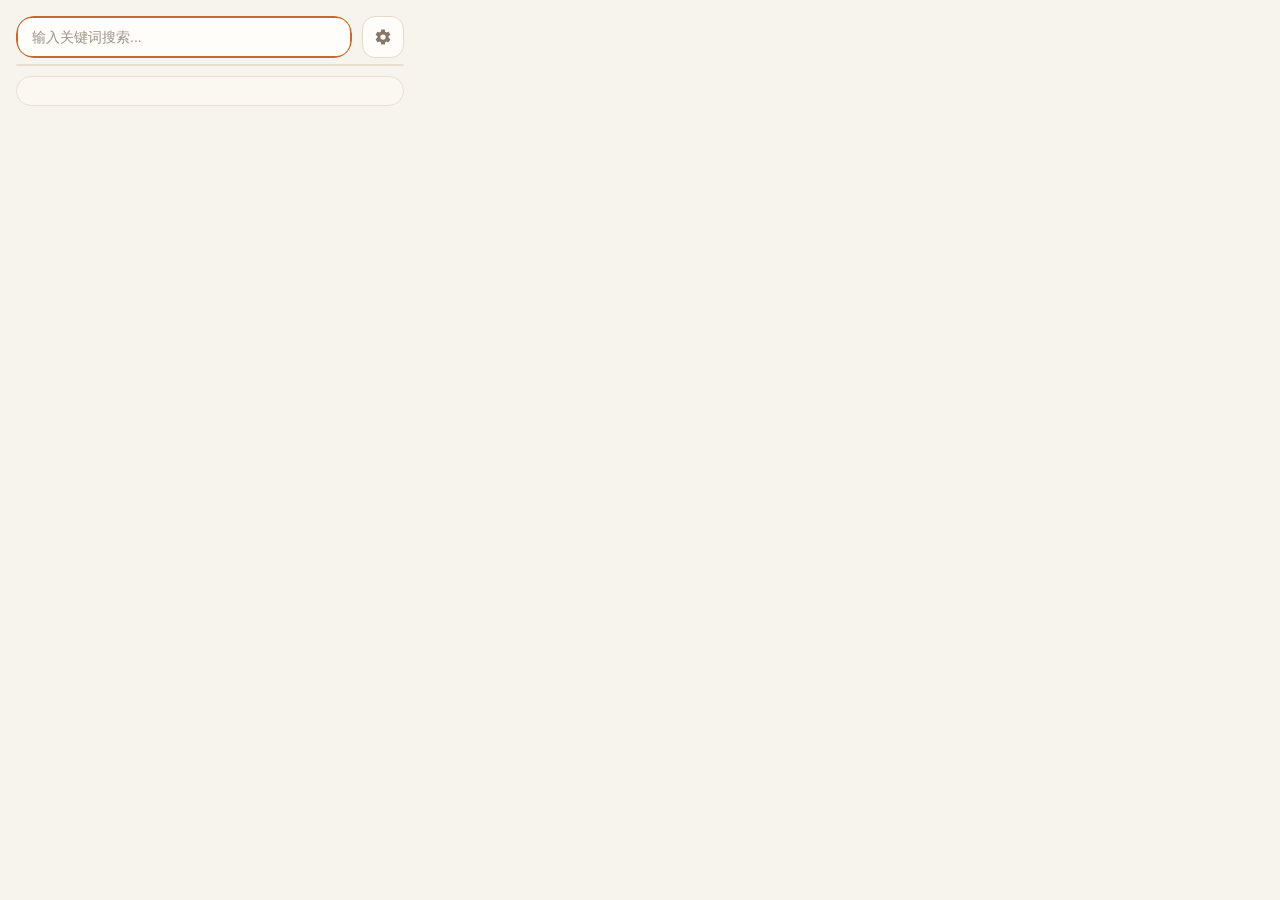
==== quickSearch.html @ b24086fe "新增 AI 分类器模块及发布文档，更新多项功能" ====
<!DOCTYPE html>
<html>
<head>
    <meta charset="UTF-8">
    <title>快速搜索</title>
    <link rel="stylesheet" href="css/theme.css">
    <link rel="stylesheet" href="css/quickSearch.css">
    <style>
        html,
        body,
        .dialog-content,
        .main-content {
            background: #f7f4ee !important;
            background-image: none !important;
            backdrop-filter: none !important;
            -webkit-backdrop-filter: none !important;
            filter: none !important;
            opacity: 1 !important;
        }

        body::before,
        body::after,
        .dialog-content::before,
        .dialog-content::after,
        .search-result-item::after,
        .pinned-sites::after {
            display: none !important;
        }

        .dialog-content {
            padding: 16px !important;
            border: none !important;
            border-radius: 0 !important;
            box-shadow: none !important;
        }

        .main-content {
            gap: 12px !important;
            min-height: 0 !important;
        }

        .search-input-container {
            gap: 10px !important;
            margin-bottom: 6px !important;
        }

        .search-input-wrapper {
            display: flex !important;
            align-items: center !important;
            min-width: 0 !important;
        }

        #search-input {
            width: 100% !important;
            height: 42px !important;
            padding: 0 44px 0 14px !important;
            background: #fffdfa !important;
            color: #2f2923 !important;
            border: 2px solid #c96a2b !important;
            border-radius: 16px !important;
            box-shadow: none !important;
            font-size: 14px !important;
            font-weight: 600 !important;
            line-height: 42px !important;
            letter-spacing: 0 !important;
        }

        #search-input::placeholder {
            color: #9b9285 !important;
            opacity: 1 !important;
        }

        #search-input:focus {
            outline: none !important;
            border-color: #c96a2b !important;
            box-shadow: 0 0 0 1px rgba(201, 106, 43, 0.12) !important;
        }

        .clear-search-btn,
        .settings-btn,
        .edit-toolbar .icon-button,
        .edit-toolbar-actions .icon-button,
        .action-btn,
        .close-menu-btn {
            background: #fffdfa !important;
            color: #867869 !important;
            border: 1px solid #e6dac9 !important;
            box-shadow: none !important;
            backdrop-filter: none !important;
            -webkit-backdrop-filter: none !important;
        }

        .clear-search-btn {
            width: 30px !important;
            height: 30px !important;
            right: 7px !important;
            border-radius: 999px !important;
        }

        .settings-btn {
            width: 42px !important;
            height: 42px !important;
            border-radius: 13px !important;
        }

        .clear-search-btn:hover,
        .settings-btn:hover,
        .edit-toolbar .icon-button:hover,
        .edit-toolbar-actions .icon-button:hover,
        .action-btn:hover {
            background: #f5eee2 !important;
            color: #c96a2b !important;
            border-color: #d8c5ae !important;
            transform: none !important;
        }

        .recent-searches,
        .sites-container,
        .search-results,
        .edit-toolbar,
        .modal-content,
        .status-message,
        .tags-preview {
            background: #fbf8f2 !important;
            border: 1px solid #eadfce !important;
            border-radius: 18px !important;
            box-shadow: none !important;
            backdrop-filter: none !important;
            -webkit-backdrop-filter: none !important;
        }

        .recent-searches,
        .sites-container {
            overflow: hidden !important;
        }

        .search-results {
            overflow-y: auto !important;
            overflow-x: hidden !important;
            min-height: 0 !important;
            max-height: 420px !important;
            background: transparent !important;
            border: none !important;
            border-radius: 0 !important;
            box-shadow: none !important;
            padding: 0 !important;
        }

        .pinned-sites {
            background: transparent !important;
            border: none !important;
            box-shadow: none !important;
        }

        .drop-zone {
            background: #f5eee2 !important;
            color: #c96a2b !important;
            border: 1px dashed #d8c5ae !important;
        }

        .search-result-item {
            background: #fffdfa !important;
            border: 1px solid #eadfce !important;
            border-radius: 18px !important;
            box-shadow: none !important;
            transform: none !important;
            animation: none !important;
        }

        .search-result-item:hover,
        .search-result-item.focused {
            background: #fffdfa !important;
            border-color: #d9cbb8 !important;
            box-shadow: none !important;
            transform: none !important;
        }

        .result-title,
        .title-text {
            color: #3a322b !important;
            font-weight: 600 !important;
        }

        .result-url {
            color: #c57441 !important;
            opacity: 1 !important;
        }

        .result-excerpt,
        .source-badge {
            background: #f8f2e8 !important;
            color: #827666 !important;
            border: 1px solid #eadfce !important;
            box-shadow: none !important;
        }

        .result-tag {
            background: #f4efe7 !important;
            color: #6f68db !important;
            border: 1px solid #ddd6f6 !important;
            box-shadow: none !important;
        }

        .result-tag:hover {
            background: #efe9ff !important;
            border-color: #cfc5f6 !important;
        }

        .search-stats,
        .edit-toolbar-counter,
        .result-use-count,
        .result-metadata,
        .result-saved-time {
            color: #9b9285 !important;
            opacity: 1 !important;
        }

        .relevance-star,
        .more-actions-btn {
            opacity: 1 !important;
        }
    </style>
</head>
<body>
    <div class="dialog-content">
        <div id="status" class="status-message"></div>
        <div class="main-content">
            <div class="search-container">
                <div class="search-input-container">
                    <div class="search-input-wrapper">
                        <input type="text" id="search-input" placeholder="输入关键词搜索..." autofocus>
                        <button id="clear-search-btn" class="clear-search-btn" style="display: none;">
                            <svg viewBox="0 0 24 24" width="16" height="16">
                                <path fill="currentColor" d="M19,6.41L17.59,5L12,10.59L6.41,5L5,6.41L10.59,12L5,17.59L6.41,19L12,13.41L17.59,19L19,17.59L13.41,12L19,6.41Z" />
                            </svg>
                        </button>
                    </div>
                    <button id="settings-btn" class="settings-btn" title="打开设置">
                        <svg viewBox="0 0 24 24" width="18" height="18">
                            <path fill="currentColor" d="M12,15.5A3.5,3.5 0 0,1 8.5,12A3.5,3.5 0 0,1 12,8.5A3.5,3.5 0 0,1 15.5,12A3.5,3.5 0 0,1 12,15.5M19.43,12.97C19.47,12.65 19.5,12.33 19.5,12C19.5,11.67 19.47,11.34 19.43,11L21.54,9.37C21.73,9.22 21.78,8.95 21.66,8.73L19.66,5.27C19.54,5.05 19.27,4.96 19.05,5.05L16.56,6.05C16.04,5.66 15.5,5.32 14.87,5.07L14.5,2.42C14.46,2.18 14.25,2 14,2H10C9.75,2 9.54,2.18 9.5,2.42L9.13,5.07C8.5,5.32 7.96,5.66 7.44,6.05L4.95,5.05C4.73,4.96 4.46,5.05 4.34,5.27L2.34,8.73C2.21,8.95 2.27,9.22 2.46,9.37L4.57,11C4.53,11.34 4.5,11.67 4.5,12C4.5,12.33 4.53,12.65 4.57,12.97L2.46,14.63C2.27,14.78 2.21,15.05 2.34,15.27L4.34,18.73C4.46,18.95 4.73,19.03 4.95,18.95L7.44,17.94C7.96,18.34 8.5,18.68 9.13,18.93L9.5,21.58C9.54,21.82 9.75,22 10,22H14C14.25,22 14.46,21.82 14.5,21.58L14.87,18.93C15.5,18.67 16.04,18.34 16.56,17.94L19.05,18.95C19.27,19.03 19.54,18.95 19.66,18.73L21.66,15.27C21.78,15.05 21.73,14.78 21.54,14.63L19.43,12.97Z" />
                        </svg>
                    </button>
                </div>
                <div id="recent-searches" class="recent-searches">
                    <div class="recent-searches-wrapper">
                        <!-- 搜索历史将在这里动态显示 -->
                    </div>
                </div>
                <div class="sites-container">
                    <div id="pinned-sites" class="pinned-sites">
                        <!-- 常用网站图标将在这里动态显示 -->
                    </div>
                    <div id="drop-zone" class="drop-zone">
                        <svg viewBox="0 0 24 24">
                            <path d="M19,4H15.5L14.5,3H9.5L8.5,4H5V6H19M6,19A2,2 0 0,0 8,21H16A2,2 0 0,0 18,19V7H6V19Z"/>
                        </svg>
                    </div>
                </div>
            </div>
            <div id="search-results" class="search-results">
                <!-- 搜索结果将在这里动态显示 -->
            </div>
            <div class="search-stats">
                <span id="results-count">0 个结果</span>
                <span id="search-time">0ms</span>
            </div>
            
            <!-- 编辑工具栏 -->
            <div class="edit-toolbar">
                <div class="select-all-container">
                    <input type="checkbox" id="select-all-checkbox">
                    <label for="select-all-checkbox">全选</label>
                </div>
                <div class="edit-toolbar-counter">
                    (<span id="selected-count">0</span>)
                </div>
                <div class="edit-toolbar-actions">
                    <button id="batch-open-btn" class="icon-button" title="批量打开">
                        <svg viewBox="0 0 24 24" width="18" height="18">
                            <path fill="currentColor" d="M14,3V5H17.59L7.76,14.83L9.17,16.24L19,6.41V10H21V3M19,19H5V5H12V3H5C3.89,3 3,3.9 3,5V19A2,2 0 0,0 5,21H19A2,2 0 0,0 21,19V12H19V19Z" />
                        </svg>
                    </button>
                    <button id="batch-delete-btn" class="icon-button danger-icon-button" title="批量删除">
                        <svg viewBox="0 0 24 24" width="18" height="18">
                            <path fill="currentColor" d="M19,4H15.5L14.5,3H9.5L8.5,4H5V6H19M6,19A2,2 0 0,0 8,21H16A2,2 0 0,0 18,19V7H6V19Z" />
                        </svg>
                    </button>
                    <button id="exit-edit-mode-btn" class="icon-button exit-edit-mode-btn" title="退出编辑模式">
                        <svg viewBox="0 0 24 24" width="18" height="18">
                            <path fill="currentColor" d="M6,6C6,5.4 6.4,5 7,5H17V7H7V17H17V19H7C6.4,19 6,18.6 6,18V6M17,11V9L21,12L17,15V13H11V11H17Z" />
                        </svg>
                    </button>
                </div>
            </div>
        </div>
    </div>

    <!-- 重命名对话框 -->
    <div id="rename-dialog" class="modal-dialog">
        <div class="modal-content">
            <div class="modal-header">
                <h3>修改书签名称</h3>
            </div>
            <div class="modal-body">
                <div class="modal-form-group">
                    <input type="text" id="new-bookmark-title" placeholder="请输入新的书签名称">
                </div>
            </div>
            <div class="modal-footer">
                <button class="modal-btn modal-btn-secondary" id="rename-cancel-btn">取消</button>
                <button class="modal-btn modal-btn-primary" id="rename-save-btn">保存</button>
            </div>
        </div>
    </div>

    <!-- 编辑标签对话框 -->
    <div id="edit-tags-dialog" class="modal-dialog">
        <div class="modal-content">
            <div class="modal-header">
                <h3>编辑标签</h3>
            </div>
            <div class="modal-body">
                <div class="modal-form-group">
                    <input type="text" id="bookmark-tags" placeholder="输入标签后按回车添加">
                </div>
                <div class="tags-preview">
                    <!-- 标签预览区域 -->
                </div>
            </div>
            <div class="modal-footer">
                <button class="modal-btn modal-btn-secondary" id="tags-cancel-btn">取消</button>
                <button class="modal-btn modal-btn-primary" id="tags-save-btn">保存</button>
            </div>
        </div>
    </div>

    <!-- 确认对话框 -->
    <div id="confirm-dialog" class="modal-dialog">
        <div class="modal-content">
            <div class="modal-header">
                <h3 id="confirm-title">确认操作</h3>
            </div>
            <div class="modal-body">
                <p id="confirm-message" class="confirm-message">您确定要执行此操作吗？</p>
            </div>
            <div class="modal-footer">
                <button class="modal-btn modal-btn-secondary" id="confirm-secondary-btn">取消</button>
                <button class="modal-btn modal-btn-primary" id="confirm-primary-btn">确认</button>
            </div>
        </div>
    </div>
    <script src="lib/pinyin-match.js"></script>
    <script src="consts.js"></script>
    <script src="common.js"></script>
    <script src="env.js"></script>
    <script src="logger.js"></script>
    <script src="models.js"></script>
    <script src="i18n.js"></script>
    <script src="config.js"></script>
    <script src="storageManager.js"></script>
    <script src="settingsManager.js"></script>
    <script src="statsManager.js"></script>
    <script src="util.js"></script>
    <script src="api.js"></script>
    <script src="themeManager.js"></script>
    <script src="search.js"></script>
    <script src="bookmarkEditManager.js"></script>
    <script src="quickSearch.js"></script>
</body>
</html>
---- css/theme.css ----
/* ========================================
   Apple Liquid Glass Design System
   Light / Dark / System themes
   ======================================== */

/* 浅色主题变量 — Light Liquid Glass */
:root {
    /* 基础色彩 - RGB值 */
    --primary-color-rgb: 88, 86, 214;
    --primary-hover-rgb: 70, 68, 196;
    --secondary-color-rgb: 142, 142, 147;
    --danger-color-rgb: 255, 59, 48;
    --danger-hover-rgb: 215, 46, 37;
    --donate-color-rgb: 255, 69, 58;
    --donate-hover-rgb: 215, 55, 45;
    --bg-primary-rgb: 255, 255, 255;

    /* 基础色彩 */
    --primary-color: #5856D6;
    --primary-hover: #4644C4;
    --primary-hover-bg: rgba(88, 86, 214, 0.1);
    --secondary-color: #8E8E93;
    --danger-color: #FF3B30;
    --danger-hover: #D72D25;
    --action-color: #007AFF;
    --action-hover: #0063D1;
    --action-light: rgba(0, 122, 255, 0.08);
    --action-light-hover: rgba(0, 122, 255, 0.14);
    --action-light-active: rgba(0, 122, 255, 0.22);
    --action-disabled: rgba(142, 142, 147, 0.3);
    --info-color: #007AFF;
    --info-hover: #0063D1;
    --donate-color: #FF453A;
    --donate-hover: #D73B32;
    --donate-hover-bg: rgba(255, 69, 58, 0.1);
    --relevance-high: #34C759;
    --relevance-medium: #FF9F0A;
    --relevance-low: #E5E5EA;

    /* 背景色系 */
    --bg-primary: #ffffff;
    --bg-primary-hover: rgba(0, 0, 0, 0.04);
    --bg-secondary: rgba(245, 245, 247, 0.8);
    --bg-secondary-border: rgba(0, 0, 0, 0.06);
    --bg-tertiary: rgba(240, 240, 242, 0.72);
    --bg-tertiary-hover: rgba(230, 230, 232, 0.8);
    --bg-fourth: rgba(235, 235, 237, 0.7);
    --bg-fifth: rgba(238, 238, 240, 0.65);
    --bg-sixth: rgba(200, 200, 204, 0.5);
    --bg-seventh: rgba(250, 250, 252, 0.85);
    --bg-border: rgba(0, 0, 0, 0.08);
    --bg-border-light: rgba(0, 0, 0, 0.04);
    --bg-border-hover: rgba(0, 0, 0, 0.12);

    /* 滚动条 */
    --bg-scrollbar-track: transparent;
    --bg-scrollbar-thumb: rgba(0, 0, 0, 0.15);
    --bg-scrollbar-thumb-hover: rgba(0, 0, 0, 0.3);

    /* 文本色系 */
    --text-primary: rgba(0, 0, 0, 0.85);
    --text-secondary: rgba(0, 0, 0, 0.55);
    --text-tertiary: rgba(0, 0, 0, 0.35);
    --text-fourth: rgba(0, 0, 0, 0.2);
    --text-fifth: #ffffff;
    --text-sixth: rgba(0, 0, 0, 0.45);
    --text-seventh: rgba(0, 0, 0, 0.7);
    --text-link: #007AFF;

    /* 边框和分割线 */
    --border-color: rgba(0, 0, 0, 0.1);
    --border-hover: rgba(0, 0, 0, 0.18);
    --border-dark: rgba(0, 0, 0, 0.3);
    --border-edit: #007AFF;

    /* 标签相关 */
    --tag-bg: rgba(88, 86, 214, 0.1);
    --tag-text: #5856D6;
    --tag-recommended-bg: rgba(0, 122, 255, 0.08);
    --tag-recommended-bg-hover: rgba(0, 122, 255, 0.14);
    --tag-recommended-text: #007AFF;
    --tag-recommended-border: rgba(0, 122, 255, 0.2);

    --text-tag: #ffffff;
    --tag-color: #5856D6;

    /* 状态颜色 */
    --success-bg: rgba(52, 199, 89, 0.1);
    --success-text: #248A3D;
    --success-border: rgba(52, 199, 89, 0.3);
    --error-bg: rgba(255, 59, 48, 0.08);
    --error-text: #FF3B30;
    --error-border: rgba(255, 59, 48, 0.25);
    --warning-bg: rgba(255, 159, 10, 0.1);
    --warning-bg-hover: rgba(255, 159, 10, 0.18);
    --warning-text: #C93400;
    --warning-text-hover: #A52A00;
    --warning-border: rgba(255, 159, 10, 0.3);

    /* 阴影 — 多层柔和深度 */
    --shadow-xs: 0 0 0 0.5px rgba(0, 0, 0, 0.04);
    --shadow-sm: 0 1px 3px rgba(0, 0, 0, 0.06), 0 1px 2px rgba(0, 0, 0, 0.04);
    --shadow-md: 0 4px 12px rgba(0, 0, 0, 0.06), 0 2px 4px rgba(0, 0, 0, 0.04), 0 0 0 0.5px rgba(0, 0, 0, 0.03);
    --shadow-lg: 0 8px 32px rgba(0, 0, 0, 0.08), 0 4px 12px rgba(0, 0, 0, 0.04), 0 0 0 0.5px rgba(0, 0, 0, 0.03);
    --shadow-flow: 0 4px 16px rgba(0, 0, 0, 0.08), 0 2px 6px rgba(0, 0, 0, 0.06), 0 0 0 0.5px rgba(0, 0, 0, 0.04);

    /* ===== Liquid Glass 专用变量 ===== */
    --glass-bg: rgba(255, 255, 255, 0.72);
    --glass-border: rgba(255, 255, 255, 0.5);
    --glass-blur: 20px;
    --glass-shadow: 0 8px 32px rgba(0, 0, 0, 0.06),
                     0 2px 8px rgba(0, 0, 0, 0.04),
                     inset 0 0 0 0.5px rgba(255, 255, 255, 0.5);
    --glass-highlight: linear-gradient(135deg, rgba(255, 255, 255, 0.6) 0%, rgba(255, 255, 255, 0) 50%);
    --glass-specular: linear-gradient(90deg,
        rgba(255, 255, 255, 0) 0%,
        rgba(255, 255, 255, 0.7) 30%,
        rgba(255, 255, 255, 0.9) 50%,
        rgba(255, 255, 255, 0.7) 70%,
        rgba(255, 255, 255, 0) 100%);
    --glass-input-bg: rgba(245, 245, 247, 0.6);
    --glass-button-bg: rgba(255, 255, 255, 0.55);
    --glass-button-hover: rgba(255, 255, 255, 0.75);

    /* 圆角体系 */
    --radius-sm: 8px;
    --radius-md: 12px;
    --radius-lg: 16px;
    --radius-xl: 24px;

    /* 动画过渡 */
    --transition-smooth: all 0.3s cubic-bezier(0.2, 0, 0, 1);
}

/* 深色主题变量 — Dark Liquid Glass */
[data-theme="dark"] {
    /* 基础色彩 - RGB值 */
    --primary-color-rgb: 125, 122, 255;
    --primary-hover-rgb: 150, 148, 255;
    --secondary-color-rgb: 174, 174, 178;
    --danger-color-rgb: 255, 69, 58;
    --danger-hover-rgb: 255, 105, 97;
    --donate-color-rgb: 255, 69, 58;
    --donate-hover-rgb: 255, 105, 97;
    --bg-primary-rgb: 28, 28, 30;

    /* 基础色彩 */
    --primary-color: #7D7AFF;
    --primary-hover: #9694FF;
    --primary-hover-bg: rgba(125, 122, 255, 0.16);
    --secondary-color: #AEAEB2;
    --danger-color: #FF453A;
    --danger-hover: #FF6961;
    --action-color: #0A84FF;
    --action-hover: #409CFF;
    --action-light: rgba(10, 132, 255, 0.14);
    --action-light-hover: rgba(10, 132, 255, 0.22);
    --action-light-active: rgba(10, 132, 255, 0.32);
    --action-disabled: rgba(174, 174, 178, 0.2);
    --info-color: #0A84FF;
    --info-hover: #409CFF;
    --donate-color: #FF453A;
    --donate-hover: #FF6961;
    --donate-hover-bg: rgba(255, 69, 58, 0.16);
    --relevance-high: #30D158;
    --relevance-medium: #FFD60A;
    --relevance-low: rgba(174, 174, 178, 0.3);

    /* 背景色系 */
    --bg-primary: rgba(28, 28, 30, 0.92);
    --bg-primary-hover: rgba(44, 44, 46, 0.85);
    --bg-secondary: rgba(36, 36, 38, 0.82);
    --bg-secondary-border: rgba(255, 255, 255, 0.06);
    --bg-tertiary: rgba(22, 22, 24, 0.78);
    --bg-tertiary-hover: rgba(58, 58, 60, 0.7);
    --bg-fourth: rgba(50, 50, 52, 0.72);
    --bg-fifth: rgba(42, 42, 44, 0.68);
    --bg-sixth: rgba(72, 72, 74, 0.6);
    --bg-seventh: rgba(20, 20, 22, 0.85);
    --bg-border: rgba(255, 255, 255, 0.08);
    --bg-border-light: rgba(255, 255, 255, 0.05);
    --bg-border-hover: rgba(255, 255, 255, 0.14);

    /* 滚动条 */
    --bg-scrollbar-track: transparent;
    --bg-scrollbar-thumb: rgba(255, 255, 255, 0.15);
    --bg-scrollbar-thumb-hover: rgba(255, 255, 255, 0.3);

    /* 文本色系 */
    --text-primary: rgba(255, 255, 255, 0.92);
    --text-secondary: rgba(255, 255, 255, 0.6);
    --text-tertiary: rgba(255, 255, 255, 0.36);
    --text-fourth: rgba(255, 255, 255, 0.2);
    --text-fifth: rgba(28, 28, 30, 0.92);
    --text-sixth: rgba(255, 255, 255, 0.48);
    --text-seventh: rgba(255, 255, 255, 0.76);
    --text-link: #0A84FF;

    /* 边框和分割线 */
    --border-color: rgba(255, 255, 255, 0.08);
    --border-hover: rgba(255, 255, 255, 0.16);
    --border-dark: rgba(255, 255, 255, 0.3);
    --border-edit: #0A84FF;

    /* 标签相关 */
    --tag-bg: rgba(125, 122, 255, 0.16);
    --tag-text: #7D7AFF;
    --tag-recommended-bg: rgba(10, 132, 255, 0.14);
    --tag-recommended-bg-hover: rgba(10, 132, 255, 0.22);
    --tag-recommended-text: #409CFF;
    --tag-recommended-border: rgba(10, 132, 255, 0.28);

    --text-tag: rgba(28, 28, 30, 0.92);
    --tag-color: #7D7AFF;

    /* 状态颜色 */
    --success-bg: rgba(48, 209, 88, 0.14);
    --success-text: #30D158;
    --success-border: rgba(48, 209, 88, 0.3);
    --error-bg: rgba(255, 69, 58, 0.14);
    --error-text: #FF6961;
    --error-border: rgba(255, 69, 58, 0.3);
    --warning-bg: rgba(255, 214, 10, 0.12);
    --warning-bg-hover: rgba(255, 214, 10, 0.2);
    --warning-text: #FFD60A;
    --warning-text-hover: #FFE047;
    --warning-border: rgba(255, 214, 10, 0.28);

    /* 阴影 — 深色多层 */
    --shadow-xs: 0 0 0 0.5px rgba(0, 0, 0, 0.2);
    --shadow-sm: 0 1px 3px rgba(0, 0, 0, 0.25), 0 1px 2px rgba(0, 0, 0, 0.15);
    --shadow-md: 0 4px 12px rgba(0, 0, 0, 0.3), 0 2px 4px rgba(0, 0, 0, 0.15), 0 0 0 0.5px rgba(255, 255, 255, 0.04);
    --shadow-lg: 0 8px 32px rgba(0, 0, 0, 0.4), 0 4px 12px rgba(0, 0, 0, 0.2), 0 0 0 0.5px rgba(255, 255, 255, 0.04);
    --shadow-flow: 0 4px 16px rgba(0, 0, 0, 0.35), 0 2px 6px rgba(0, 0, 0, 0.25), 0 0 0 0.5px rgba(255, 255, 255, 0.04);

    /* ===== Liquid Glass 专用变量 ===== */
    --glass-bg: rgba(28, 28, 30, 0.72);
    --glass-border: rgba(255, 255, 255, 0.08);
    --glass-blur: 20px;
    --glass-shadow: 0 8px 32px rgba(0, 0, 0, 0.35),
                     0 2px 8px rgba(0, 0, 0, 0.2),
                     inset 0 0 0 0.5px rgba(255, 255, 255, 0.06);
    --glass-highlight: linear-gradient(135deg, rgba(255, 255, 255, 0.1) 0%, rgba(255, 255, 255, 0) 50%);
    --glass-specular: linear-gradient(90deg,
        rgba(255, 255, 255, 0) 0%,
        rgba(255, 255, 255, 0.08) 30%,
        rgba(255, 255, 255, 0.12) 50%,
        rgba(255, 255, 255, 0.08) 70%,
        rgba(255, 255, 255, 0) 100%);
    --glass-input-bg: rgba(36, 36, 38, 0.6);
    --glass-button-bg: rgba(255, 255, 255, 0.08);
    --glass-button-hover: rgba(255, 255, 255, 0.14);

    /* 圆角体系 */
    --radius-sm: 8px;
    --radius-md: 12px;
    --radius-lg: 16px;
    --radius-xl: 24px;

    /* 动画过渡 */
    --transition-smooth: all 0.3s cubic-bezier(0.2, 0, 0, 1);
}

/* 系统主题跟随 — Dark Liquid Glass */
@media (prefers-color-scheme: dark) {
    :root[data-theme="system"] {
        /* 基础色彩 - RGB值 */
        --primary-color-rgb: 125, 122, 255;
        --primary-hover-rgb: 150, 148, 255;
        --secondary-color-rgb: 174, 174, 178;
        --danger-color-rgb: 255, 69, 58;
        --danger-hover-rgb: 255, 105, 97;
        --donate-color-rgb: 255, 69, 58;
        --donate-hover-rgb: 255, 105, 97;
        --bg-primary-rgb: 28, 28, 30;

        /* 基础色彩 */
        --primary-color: #7D7AFF;
        --primary-hover: #9694FF;
        --primary-hover-bg: rgba(125, 122, 255, 0.16);
        --secondary-color: #AEAEB2;
        --danger-color: #FF453A;
        --danger-hover: #FF6961;
        --action-color: #0A84FF;
        --action-hover: #409CFF;
        --action-light: rgba(10, 132, 255, 0.14);
        --action-light-hover: rgba(10, 132, 255, 0.22);
        --action-light-active: rgba(10, 132, 255, 0.32);
        --action-disabled: rgba(174, 174, 178, 0.2);
        --info-color: #0A84FF;
        --info-hover: #409CFF;
        --donate-color: #FF453A;
        --donate-hover: #FF6961;
        --donate-hover-bg: rgba(255, 69, 58, 0.16);
        --relevance-high: #30D158;
        --relevance-medium: #FFD60A;
        --relevance-low: rgba(174, 174, 178, 0.3);

        /* 背景色系 */
        --bg-primary: rgba(28, 28, 30, 0.92);
        --bg-primary-hover: rgba(44, 44, 46, 0.85);
        --bg-secondary: rgba(36, 36, 38, 0.82);
        --bg-secondary-border: rgba(255, 255, 255, 0.06);
        --bg-tertiary: rgba(22, 22, 24, 0.78);
        --bg-tertiary-hover: rgba(58, 58, 60, 0.7);
        --bg-fourth: rgba(50, 50, 52, 0.72);
        --bg-fifth: rgba(42, 42, 44, 0.68);
        --bg-sixth: rgba(72, 72, 74, 0.6);
        --bg-seventh: rgba(20, 20, 22, 0.85);
        --bg-border: rgba(255, 255, 255, 0.08);
        --bg-border-light: rgba(255, 255, 255, 0.05);
        --bg-border-hover: rgba(255, 255, 255, 0.14);

        /* 滚动条 */
        --bg-scrollbar-track: transparent;
        --bg-scrollbar-thumb: rgba(255, 255, 255, 0.15);
        --bg-scrollbar-thumb-hover: rgba(255, 255, 255, 0.3);

        /* 文本色系 */
        --text-primary: rgba(255, 255, 255, 0.92);
        --text-secondary: rgba(255, 255, 255, 0.6);
        --text-tertiary: rgba(255, 255, 255, 0.36);
        --text-fourth: rgba(255, 255, 255, 0.2);
        --text-fifth: rgba(28, 28, 30, 0.92);
        --text-sixth: rgba(255, 255, 255, 0.48);
        --text-seventh: rgba(255, 255, 255, 0.76);
        --text-link: #0A84FF;

        /* 边框和分割线 */
        --border-color: rgba(255, 255, 255, 0.08);
        --border-hover: rgba(255, 255, 255, 0.16);
        --border-dark: rgba(255, 255, 255, 0.3);
        --border-edit: #0A84FF;

        /* 标签相关 */
        --tag-bg: rgba(125, 122, 255, 0.16);
        --tag-text: #7D7AFF;
        --tag-recommended-bg: rgba(10, 132, 255, 0.14);
        --tag-recommended-bg-hover: rgba(10, 132, 255, 0.22);
        --tag-recommended-text: #409CFF;
        --tag-recommended-border: rgba(10, 132, 255, 0.28);

        --text-tag: rgba(28, 28, 30, 0.92);
        --tag-color: #7D7AFF;

        /* 状态颜色 */
        --success-bg: rgba(48, 209, 88, 0.14);
        --success-text: #30D158;
        --success-border: rgba(48, 209, 88, 0.3);
        --error-bg: rgba(255, 69, 58, 0.14);
        --error-text: #FF6961;
        --error-border: rgba(255, 69, 58, 0.3);
        --warning-bg: rgba(255, 214, 10, 0.12);
        --warning-bg-hover: rgba(255, 214, 10, 0.2);
        --warning-text: #FFD60A;
        --warning-text-hover: #FFE047;
        --warning-border: rgba(255, 214, 10, 0.28);

        /* 阴影 — 深色多层 */
        --shadow-xs: 0 0 0 0.5px rgba(0, 0, 0, 0.2);
        --shadow-sm: 0 1px 3px rgba(0, 0, 0, 0.25), 0 1px 2px rgba(0, 0, 0, 0.15);
        --shadow-md: 0 4px 12px rgba(0, 0, 0, 0.3), 0 2px 4px rgba(0, 0, 0, 0.15), 0 0 0 0.5px rgba(255, 255, 255, 0.04);
        --shadow-lg: 0 8px 32px rgba(0, 0, 0, 0.4), 0 4px 12px rgba(0, 0, 0, 0.2), 0 0 0 0.5px rgba(255, 255, 255, 0.04);
        --shadow-flow: 0 4px 16px rgba(0, 0, 0, 0.35), 0 2px 6px rgba(0, 0, 0, 0.25), 0 0 0 0.5px rgba(255, 255, 255, 0.04);

        /* ===== Liquid Glass 专用变量 ===== */
        --glass-bg: rgba(28, 28, 30, 0.72);
        --glass-border: rgba(255, 255, 255, 0.08);
        --glass-blur: 20px;
        --glass-shadow: 0 8px 32px rgba(0, 0, 0, 0.35),
                         0 2px 8px rgba(0, 0, 0, 0.2),
                         inset 0 0 0 0.5px rgba(255, 255, 255, 0.06);
        --glass-highlight: linear-gradient(135deg, rgba(255, 255, 255, 0.1) 0%, rgba(255, 255, 255, 0) 50%);
        --glass-specular: linear-gradient(90deg,
            rgba(255, 255, 255, 0) 0%,
            rgba(255, 255, 255, 0.08) 30%,
            rgba(255, 255, 255, 0.12) 50%,
            rgba(255, 255, 255, 0.08) 70%,
            rgba(255, 255, 255, 0) 100%);
        --glass-input-bg: rgba(36, 36, 38, 0.6);
        --glass-button-bg: rgba(255, 255, 255, 0.08);
        --glass-button-hover: rgba(255, 255, 255, 0.14);

        /* 圆角体系 */
        --radius-sm: 8px;
        --radius-md: 12px;
        --radius-lg: 16px;
        --radius-xl: 24px;

        /* 动画过渡 */
        --transition-smooth: all 0.3s cubic-bezier(0.2, 0, 0, 1);
    }
}

/* ========================================
   Liquid Glass Visual Tokens
   ======================================== */

:root {
    --liquid-canvas:
        radial-gradient(circle at 18% 16%, rgba(120, 119, 255, 0.26), transparent 28%),
        radial-gradient(circle at 82% 14%, rgba(58, 173, 255, 0.18), transparent 26%),
        radial-gradient(circle at 76% 84%, rgba(255, 255, 255, 0.65), transparent 34%),
        linear-gradient(180deg, rgba(246, 248, 255, 0.96) 0%, rgba(237, 241, 251, 0.94) 44%, rgba(232, 239, 247, 0.98) 100%);
    --liquid-orb-a: rgba(126, 149, 255, 0.18);
    --liquid-orb-b: rgba(71, 199, 255, 0.14);
    --liquid-orb-c: rgba(255, 255, 255, 0.46);
    --glass-panel-bg: linear-gradient(180deg, rgba(255, 255, 255, 0.82) 0%, rgba(250, 252, 255, 0.74) 100%);
    --glass-panel-bg-strong: linear-gradient(180deg, rgba(255, 255, 255, 0.9) 0%, rgba(247, 250, 255, 0.82) 100%);
    --glass-elevated-bg: linear-gradient(180deg, rgba(255, 255, 255, 0.76) 0%, rgba(244, 247, 253, 0.68) 100%);
    --glass-edge: rgba(255, 255, 255, 0.68);
    --glass-edge-strong: rgba(255, 255, 255, 0.9);
    --glass-shadow-xl:
        0 28px 80px rgba(52, 72, 118, 0.16),
        0 10px 30px rgba(70, 86, 130, 0.1),
        inset 0 1px 0 rgba(255, 255, 255, 0.82);
    --glass-shadow-lg:
        0 18px 48px rgba(49, 66, 111, 0.12),
        0 6px 20px rgba(67, 83, 126, 0.08),
        inset 0 1px 0 rgba(255, 255, 255, 0.74);
    --glass-shadow-md:
        0 12px 28px rgba(67, 85, 128, 0.08),
        0 4px 12px rgba(57, 73, 112, 0.06),
        inset 0 1px 0 rgba(255, 255, 255, 0.72);
    --glass-shadow-soft:
        0 8px 20px rgba(60, 78, 116, 0.08),
        inset 0 1px 0 rgba(255, 255, 255, 0.6);
    --glass-stroke: rgba(214, 223, 245, 0.8);
    --glass-stroke-strong: rgba(192, 206, 240, 0.96);
    --glass-sheen: linear-gradient(135deg, rgba(255, 255, 255, 0.88) 0%, rgba(255, 255, 255, 0.35) 24%, rgba(255, 255, 255, 0.05) 48%, rgba(255, 255, 255, 0) 100%);
    --glass-sheen-soft: linear-gradient(180deg, rgba(255, 255, 255, 0.55) 0%, rgba(255, 255, 255, 0) 100%);
    --glass-depth-outline: rgba(255, 255, 255, 0.42);
    --glass-floating-border: rgba(255, 255, 255, 0.55);
    --glass-button-bg: linear-gradient(180deg, rgba(255, 255, 255, 0.76) 0%, rgba(246, 248, 255, 0.58) 100%);
    --glass-button-hover: linear-gradient(180deg, rgba(255, 255, 255, 0.92) 0%, rgba(247, 249, 255, 0.74) 100%);
    --glass-input-bg: linear-gradient(180deg, rgba(255, 255, 255, 0.9) 0%, rgba(244, 247, 253, 0.72) 100%);
    --glass-frost-blur: blur(28px) saturate(180%);
}

[data-theme="dark"] {
    --liquid-canvas:
        radial-gradient(circle at 20% 14%, rgba(104, 106, 255, 0.24), transparent 28%),
        radial-gradient(circle at 82% 18%, rgba(0, 151, 255, 0.16), transparent 28%),
        radial-gradient(circle at 72% 84%, rgba(255, 255, 255, 0.08), transparent 28%),
        linear-gradient(180deg, rgba(14, 18, 30, 0.98) 0%, rgba(17, 22, 36, 0.98) 42%, rgba(11, 16, 27, 1) 100%);
    --liquid-orb-a: rgba(109, 116, 255, 0.18);
    --liquid-orb-b: rgba(64, 177, 255, 0.14);
    --liquid-orb-c: rgba(255, 255, 255, 0.08);
    --glass-panel-bg: linear-gradient(180deg, rgba(24, 30, 46, 0.84) 0%, rgba(16, 22, 34, 0.76) 100%);
    --glass-panel-bg-strong: linear-gradient(180deg, rgba(28, 35, 52, 0.92) 0%, rgba(18, 24, 38, 0.84) 100%);
    --glass-elevated-bg: linear-gradient(180deg, rgba(31, 38, 56, 0.78) 0%, rgba(17, 22, 35, 0.72) 100%);
    --glass-edge: rgba(255, 255, 255, 0.12);
    --glass-edge-strong: rgba(255, 255, 255, 0.22);
    --glass-shadow-xl:
        0 30px 90px rgba(0, 0, 0, 0.42),
        0 12px 32px rgba(0, 0, 0, 0.22),
        inset 0 1px 0 rgba(255, 255, 255, 0.08);
    --glass-shadow-lg:
        0 18px 52px rgba(0, 0, 0, 0.34),
        0 8px 18px rgba(0, 0, 0, 0.18),
        inset 0 1px 0 rgba(255, 255, 255, 0.08);
    --glass-shadow-md:
        0 12px 30px rgba(0, 0, 0, 0.28),
        0 4px 12px rgba(0, 0, 0, 0.14),
        inset 0 1px 0 rgba(255, 255, 255, 0.07);
    --glass-shadow-soft:
        0 8px 22px rgba(0, 0, 0, 0.24),
        inset 0 1px 0 rgba(255, 255, 255, 0.06);
    --glass-stroke: rgba(118, 132, 173, 0.34);
    --glass-stroke-strong: rgba(148, 164, 209, 0.46);
    --glass-sheen: linear-gradient(135deg, rgba(255, 255, 255, 0.18) 0%, rgba(255, 255, 255, 0.08) 24%, rgba(255, 255, 255, 0.02) 48%, rgba(255, 255, 255, 0) 100%);
    --glass-sheen-soft: linear-gradient(180deg, rgba(255, 255, 255, 0.08) 0%, rgba(255, 255, 255, 0) 100%);
    --glass-depth-outline: rgba(255, 255, 255, 0.08);
    --glass-floating-border: rgba(255, 255, 255, 0.12);
    --glass-button-bg: linear-gradient(180deg, rgba(40, 48, 69, 0.76) 0%, rgba(22, 28, 43, 0.68) 100%);
    --glass-button-hover: linear-gradient(180deg, rgba(53, 62, 88, 0.86) 0%, rgba(28, 35, 52, 0.78) 100%);
    --glass-input-bg: linear-gradient(180deg, rgba(36, 44, 64, 0.84) 0%, rgba(22, 29, 45, 0.76) 100%);
}

@media (prefers-color-scheme: dark) {
    :root[data-theme="system"] {
        --liquid-canvas:
            radial-gradient(circle at 20% 14%, rgba(104, 106, 255, 0.24), transparent 28%),
            radial-gradient(circle at 82% 18%, rgba(0, 151, 255, 0.16), transparent 28%),
            radial-gradient(circle at 72% 84%, rgba(255, 255, 255, 0.08), transparent 28%),
            linear-gradient(180deg, rgba(14, 18, 30, 0.98) 0%, rgba(17, 22, 36, 0.98) 42%, rgba(11, 16, 27, 1) 100%);
        --liquid-orb-a: rgba(109, 116, 255, 0.18);
        --liquid-orb-b: rgba(64, 177, 255, 0.14);
        --liquid-orb-c: rgba(255, 255, 255, 0.08);
        --glass-panel-bg: linear-gradient(180deg, rgba(24, 30, 46, 0.84) 0%, rgba(16, 22, 34, 0.76) 100%);
        --glass-panel-bg-strong: linear-gradient(180deg, rgba(28, 35, 52, 0.92) 0%, rgba(18, 24, 38, 0.84) 100%);
        --glass-elevated-bg: linear-gradient(180deg, rgba(31, 38, 56, 0.78) 0%, rgba(17, 22, 35, 0.72) 100%);
        --glass-edge: rgba(255, 255, 255, 0.12);
        --glass-edge-strong: rgba(255, 255, 255, 0.22);
        --glass-shadow-xl:
            0 30px 90px rgba(0, 0, 0, 0.42),
            0 12px 32px rgba(0, 0, 0, 0.22),
            inset 0 1px 0 rgba(255, 255, 255, 0.08);
        --glass-shadow-lg:
            0 18px 52px rgba(0, 0, 0, 0.34),
            0 8px 18px rgba(0, 0, 0, 0.18),
            inset 0 1px 0 rgba(255, 255, 255, 0.08);
        --glass-shadow-md:
            0 12px 30px rgba(0, 0, 0, 0.28),
            0 4px 12px rgba(0, 0, 0, 0.14),
            inset 0 1px 0 rgba(255, 255, 255, 0.07);
        --glass-shadow-soft:
            0 8px 22px rgba(0, 0, 0, 0.24),
            inset 0 1px 0 rgba(255, 255, 255, 0.06);
        --glass-stroke: rgba(118, 132, 173, 0.34);
        --glass-stroke-strong: rgba(148, 164, 209, 0.46);
        --glass-sheen: linear-gradient(135deg, rgba(255, 255, 255, 0.18) 0%, rgba(255, 255, 255, 0.08) 24%, rgba(255, 255, 255, 0.02) 48%, rgba(255, 255, 255, 0) 100%);
        --glass-sheen-soft: linear-gradient(180deg, rgba(255, 255, 255, 0.08) 0%, rgba(255, 255, 255, 0) 100%);
        --glass-depth-outline: rgba(255, 255, 255, 0.08);
        --glass-floating-border: rgba(255, 255, 255, 0.12);
        --glass-button-bg: linear-gradient(180deg, rgba(40, 48, 69, 0.76) 0%, rgba(22, 28, 43, 0.68) 100%);
        --glass-button-hover: linear-gradient(180deg, rgba(53, 62, 88, 0.86) 0%, rgba(28, 35, 52, 0.78) 100%);
        --glass-input-bg: linear-gradient(180deg, rgba(36, 44, 64, 0.84) 0%, rgba(22, 29, 45, 0.76) 100%);
    }
}

/* ========== Base Styles ========== */

body {
    background-color: var(--bg-primary);
    color: var(--text-primary);
    font-family: -apple-system, BlinkMacSystemFont, 'SF Pro Display', 'SF Pro Text', system-ui, sans-serif;
    -webkit-font-smoothing: antialiased;
    -moz-osx-font-smoothing: grayscale;
}

select,
input,
textarea {
    background-color: var(--bg-secondary);
    color: var(--text-secondary);
}

/* ========== Liquid Glass Utilities ========== */
.glass-panel {
    background: var(--glass-bg);
    backdrop-filter: blur(var(--glass-blur)) saturate(180%);
    -webkit-backdrop-filter: blur(var(--glass-blur)) saturate(180%);
    border: 1px solid var(--glass-border);
    border-radius: var(--radius-lg);
    box-shadow: var(--glass-shadow);
    position: relative;
    overflow: hidden;
}

.glass-panel::before {
    content: '';
    position: absolute;
    top: 0;
    left: 0;
    right: 0;
    height: 1px;
    background: var(--glass-specular);
    pointer-events: none;
}

.glass-input {
    background: var(--glass-input-bg);
    backdrop-filter: blur(8px) saturate(150%);
    -webkit-backdrop-filter: blur(8px) saturate(150%);
    border: 1px solid var(--glass-border);
    border-radius: var(--radius-md);
    transition: var(--transition-smooth);
}

.glass-input:focus {
    border-color: var(--primary-color);
    box-shadow: 0 0 0 4px rgba(var(--primary-color-rgb), 0.15);
}

.glass-button {
    background: var(--glass-button-bg);
    backdrop-filter: blur(8px);
    -webkit-backdrop-filter: blur(8px);
    border: 1px solid var(--glass-border);
    border-radius: var(--radius-md);
    transition: var(--transition-smooth);
    cursor: pointer;
}

.glass-button:hover {
    background: var(--glass-button-hover);
    transform: translateY(-1px);
    box-shadow: var(--shadow-md);
}

.glass-tag {
    background: rgba(var(--primary-color-rgb), 0.12);
    backdrop-filter: blur(4px);
    -webkit-backdrop-filter: blur(4px);
    border: 1px solid rgba(var(--primary-color-rgb), 0.2);
    border-radius: var(--radius-xl);
    padding: 3px 10px;
    font-size: 12px;
    font-weight: 500;
    transition: var(--transition-smooth);
}

.glass-tag:hover {
    background: rgba(var(--primary-color-rgb), 0.2);
    transform: translateY(-1px);
}

/* Smooth transitions */
* {
    transition-timing-function: cubic-bezier(0.2, 0, 0, 1);
}

/* Scrollbar styling */
::-webkit-scrollbar {
    width: 6px;
}

::-webkit-scrollbar-track {
    background: transparent;
}

::-webkit-scrollbar-thumb {
    background: var(--bg-scrollbar-thumb);
    border-radius: 3px;
}

::-webkit-scrollbar-thumb:hover {
    background: var(--bg-scrollbar-thumb-hover);
}

/* ========================================
   Claude-Inspired Editorial Tokens
   ======================================== */

:root {
    --claude-canvas: #f7f4ee;
    --claude-panel: #fbf8f2;
    --claude-panel-strong: #fffdf8;
    --claude-card: #fffdfa;
    --claude-border: #e8dfd1;
    --claude-border-strong: #ddd1be;
    --claude-text: #2f2923;
    --claude-text-soft: #6f675c;
    --claude-text-muted: #9b9285;
    --claude-accent: #c96a2b;
    --claude-accent-soft: #f3e2cf;
    --claude-danger: #b75243;
    --claude-shadow-sm: 0 1px 2px rgba(34, 28, 20, 0.05), 0 6px 18px rgba(34, 28, 20, 0.04);
    --claude-shadow-md: 0 1px 2px rgba(34, 28, 20, 0.05), 0 10px 28px rgba(34, 28, 20, 0.06);
}

[data-theme="dark"] {
    --claude-canvas: #1b1712;
    --claude-panel: #211c16;
    --claude-panel-strong: #27211a;
    --claude-card: #2a241d;
    --claude-border: #40372c;
    --claude-border-strong: #564938;
    --claude-text: rgba(255, 247, 238, 0.92);
    --claude-text-soft: rgba(239, 229, 216, 0.7);
    --claude-text-muted: rgba(223, 210, 194, 0.44);
    --claude-accent: #f29d5b;
    --claude-accent-soft: rgba(242, 157, 91, 0.14);
    --claude-danger: #ef7d6d;
    --claude-shadow-sm: 0 1px 2px rgba(0, 0, 0, 0.28), 0 10px 24px rgba(0, 0, 0, 0.22);
    --claude-shadow-md: 0 1px 2px rgba(0, 0, 0, 0.28), 0 18px 34px rgba(0, 0, 0, 0.28);
}

@media (prefers-color-scheme: dark) {
    :root[data-theme="system"] {
        --claude-canvas: #1b1712;
        --claude-panel: #211c16;
        --claude-panel-strong: #27211a;
        --claude-card: #2a241d;
        --claude-border: #40372c;
        --claude-border-strong: #564938;
        --claude-text: rgba(255, 247, 238, 0.92);
        --claude-text-soft: rgba(239, 229, 216, 0.7);
        --claude-text-muted: rgba(223, 210, 194, 0.44);
        --claude-accent: #f29d5b;
        --claude-accent-soft: rgba(242, 157, 91, 0.14);
        --claude-danger: #ef7d6d;
        --claude-shadow-sm: 0 1px 2px rgba(0, 0, 0, 0.28), 0 10px 24px rgba(0, 0, 0, 0.22);
        --claude-shadow-md: 0 1px 2px rgba(0, 0, 0, 0.28), 0 18px 34px rgba(0, 0, 0, 0.28);
    }
}
---- css/quickSearch.css ----
/* ============================================
   Quick Search — Apple Liquid Glass Design
   Inspired by iOS 26 / macOS Tahoe Liquid Glass
   ============================================ */

/* ===== Foundation ===== */

* {
    box-sizing: border-box;
}

body {
    width: 420px;
    margin: 0;
    font-family: -apple-system, BlinkMacSystemFont, 'SF Pro Display', 'SF Pro Text', 'Helvetica Neue', sans-serif;
    color: var(--text-primary);
    background: transparent;
    min-height: 60px;
    height: fit-content;
    position: relative;
    -webkit-font-smoothing: antialiased;
    -moz-osx-font-smoothing: grayscale;
}

/* ===== Main Glass Panel ===== */

.dialog-content {
    padding: 14px;
    display: flex;
    flex-direction: column;
    background: var(--glass-bg);
    backdrop-filter: blur(60px) saturate(210%) brightness(1.05);
    -webkit-backdrop-filter: blur(60px) saturate(210%) brightness(1.05);
    border: 0.5px solid var(--glass-border);
    border-radius: 20px;
    box-shadow:
        0 24px 80px rgba(0, 0, 0, 0.08),
        0 8px 24px rgba(0, 0, 0, 0.05),
        0 0 0 0.5px rgba(255, 255, 255, 0.3),
        inset 0 0.5px 0 rgba(255, 255, 255, 0.6);
    position: relative;
    overflow: hidden;
}

/* 顶部高光弧线 — 液态玻璃的标志性特征 */
.dialog-content::before {
    content: '';
    position: absolute;
    top: 0;
    left: 10%;
    right: 10%;
    height: 1px;
    background: linear-gradient(90deg,
        transparent 0%,
        rgba(255, 255, 255, 0.7) 20%,
        rgba(255, 255, 255, 0.95) 50%,
        rgba(255, 255, 255, 0.7) 80%,
        transparent 100%);
    border-radius: 0 0 50% 50%;
    pointer-events: none;
    z-index: 1;
}

.dialog-content.status-only {
    padding: 8px;
}

.dialog-content.status-only .main-content {
    display: none;
}

.main-content {
    display: flex;
    flex-direction: column;
}

/* ===== Search Input ===== */

.search-container {
    flex-shrink: 0;
}

.search-input-container {
    display: flex;
    align-items: center;
    gap: 8px;
    margin-bottom: 10px;
}

.search-input-wrapper {
    position: relative;
    display: flex;
    align-items: center;
    flex: 1;
}

#search-input {
    width: 100%;
    padding: 10px 36px 10px 14px;
    border: 0.5px solid rgba(0, 0, 0, 0.08);
    border-radius: 12px;
    font-size: 15px;
    font-weight: 400;
    letter-spacing: -0.1px;
    line-height: 1.4;
    background: var(--glass-input-bg);
    color: var(--text-primary);
    box-shadow:
        inset 0 0.5px 2px rgba(0, 0, 0, 0.04),
        0 0.5px 0 rgba(255, 255, 255, 0.6);
    transition: all 0.35s cubic-bezier(0.2, 0, 0, 1);
    backdrop-filter: blur(12px);
    -webkit-backdrop-filter: blur(12px);
    outline: none;
}

#search-input::placeholder {
    color: var(--text-tertiary);
    font-weight: 300;
}

#search-input:focus {
    border-color: rgba(var(--primary-color-rgb), 0.5);
    box-shadow:
        inset 0 0.5px 2px rgba(0, 0, 0, 0.04),
        0 0 0 3.5px rgba(var(--primary-color-rgb), 0.12),
        0 0 20px rgba(var(--primary-color-rgb), 0.06);
}

/* Clear button */
.clear-search-btn {
    position: absolute;
    right: 6px;
    width: 24px;
    height: 24px;
    background: rgba(0, 0, 0, 0.06);
    border: none;
    padding: 0;
    color: var(--text-tertiary);
    cursor: pointer;
    display: flex;
    align-items: center;
    justify-content: center;
    border-radius: 50%;
    transition: all 0.25s cubic-bezier(0.2, 0, 0, 1);
}

.clear-search-btn:hover {
    color: var(--danger-color);
    background: rgba(255, 59, 48, 0.1);
    transform: scale(1.12);
}

.clear-search-btn svg {
    width: 14px;
    height: 14px;
}

/* Settings button */
.settings-btn {
    display: flex;
    align-items: center;
    justify-content: center;
    width: 38px;
    height: 38px;
    flex-shrink: 0;
    border: 0.5px solid rgba(0, 0, 0, 0.06);
    border-radius: 12px;
    background: var(--glass-button-bg);
    color: var(--text-tertiary);
    cursor: pointer;
    transition: all 0.4s cubic-bezier(0.2, 0, 0, 1);
    backdrop-filter: blur(12px);
    -webkit-backdrop-filter: blur(12px);
    box-shadow:
        0 1px 3px rgba(0, 0, 0, 0.04),
        inset 0 0.5px 0 rgba(255, 255, 255, 0.5);
}

.settings-btn:hover {
    background: var(--glass-button-hover);
    color: var(--primary-color);
    transform: rotate(45deg);
    box-shadow:
        0 4px 16px rgba(0, 0, 0, 0.06),
        inset 0 0.5px 0 rgba(255, 255, 255, 0.6);
}

.settings-btn:active {
    transform: rotate(45deg) scale(0.92);
    transition-duration: 0.1s;
}

/* ===== Pinned Sites ===== */

.sites-container {
    display: flex;
    margin-bottom: 10px;
    position: relative;
    overflow: hidden;
}

.pinned-sites {
    flex: 1;
    display: flex;
    gap: 6px;
    padding: 8px 10px;
    overflow-x: auto;
    scrollbar-width: none;
    background: rgba(0, 0, 0, 0.025);
    border: 0.5px solid rgba(0, 0, 0, 0.04);
    border-radius: 12px;
    position: relative;
    min-height: 28px;
    transition: all 0.3s cubic-bezier(0.2, 0, 0, 1);
}

.pinned-sites::-webkit-scrollbar {
    display: none;
}

.pinned-sites::after {
    content: '';
    position: absolute;
    right: 0;
    top: 0;
    bottom: 0;
    width: 24px;
    background: linear-gradient(to right, transparent, var(--glass-bg));
    pointer-events: none;
    border-radius: 0 12px 12px 0;
}

.pinned-site {
    position: relative;
    width: 30px;
    height: 30px;
    flex-shrink: 0;
    cursor: pointer;
    transition: all 0.3s cubic-bezier(0.2, 0, 0, 1);
    border-radius: 10px;
    background: var(--glass-button-bg);
    border: 0.5px solid rgba(0, 0, 0, 0.04);
    box-shadow:
        0 1px 4px rgba(0, 0, 0, 0.06),
        inset 0 0.5px 0 rgba(255, 255, 255, 0.5);
    display: flex;
    align-items: center;
    justify-content: center;
    overflow: hidden;
}

.pinned-site:hover {
    transform: translateY(-4px) scale(1.08);
    background: var(--glass-button-hover);
    box-shadow:
        0 8px 20px rgba(0, 0, 0, 0.1),
        0 2px 6px rgba(0, 0, 0, 0.06),
        inset 0 0.5px 0 rgba(255, 255, 255, 0.6);
}

.pinned-site:active {
    transform: translateY(0) scale(0.96);
    transition-duration: 0.08s;
}

.pinned-site img {
    width: 18px;
    height: 18px;
    border-radius: 4px;
    object-fit: contain;
}

.pinned-site.dragging {
    opacity: 0.5;
    border-color: var(--primary-color);
    border-style: dashed;
    transform: scale(1.1);
}

.pinned-site.deleting {
    animation: cardDisappear 0.3s cubic-bezier(0.2, 0, 0, 1) forwards;
}

.pinned-site-placeholder {
    display: none;
    position: relative;
    width: 2px;
    height: 100%;
    flex-shrink: 0;
    background-color: var(--primary-color);
    border-radius: 1px;
    animation: cursor-blink 1s ease-in-out infinite;
}

/* Drop zone */
.drop-zone {
    flex-shrink: 0;
    width: 0;
    padding: 0;
    border-width: 0;
    margin: 0;
    display: flex;
    align-items: center;
    justify-content: center;
    background: rgba(255, 59, 48, 0.06);
    border-style: dashed;
    border-color: var(--danger-color);
    border-radius: 12px;
    opacity: 0;
    overflow: hidden;
    transition: all 0.3s cubic-bezier(0.2, 0, 0, 1);
    visibility: hidden;
}

.drop-zone.show {
    width: 36px;
    opacity: 1;
    margin-left: 8px;
    border-width: 1.5px;
    visibility: visible;
}

.drop-zone.drag-over {
    background: rgba(255, 59, 48, 0.12);
}

.drop-zone svg {
    width: 16px;
    height: 16px;
    fill: currentColor;
    color: var(--danger-color);
}

.drop-zone.show ~ .pinned-sites::after {
    opacity: 0;
}

/* ===== Recent Searches ===== */

.recent-searches {
    margin-bottom: 10px;
}

.recent-searches-wrapper {
    display: flex;
    gap: 6px;
    flex-wrap: wrap;
}

.recent-searches-wrapper:empty {
    display: none;
}

.recent-search-item {
    display: inline-flex;
    align-items: center;
    gap: 4px;
    padding: 5px 12px;
    font-size: 12px;
    font-weight: 400;
    color: var(--text-secondary);
    background: rgba(0, 0, 0, 0.03);
    border: 0.5px solid rgba(0, 0, 0, 0.04);
    border-radius: 999px;
    cursor: pointer;
    transition: all 0.25s cubic-bezier(0.2, 0, 0, 1);
    max-width: 150px;
    overflow: hidden;
    white-space: nowrap;
    text-overflow: ellipsis;
}

.recent-search-item:hover {
    background: rgba(var(--primary-color-rgb), 0.08);
    color: var(--primary-color);
    border-color: rgba(var(--primary-color-rgb), 0.15);
    transform: translateY(-1px);
    box-shadow: 0 2px 8px rgba(var(--primary-color-rgb), 0.08);
}

.recent-search-item .delete-recent {
    display: none;
    background: none;
    border: none;
    padding: 0;
    cursor: pointer;
    color: var(--text-tertiary);
    font-size: 14px;
    line-height: 1;
}

.recent-search-item:hover .delete-recent {
    display: inline-flex;
}

.recent-search-item .delete-recent:hover {
    color: var(--danger-color);
}

/* ===== Search Results ===== */

.search-results {
    display: none;
    overflow-y: auto;
    overflow-x: hidden;
    margin-bottom: 4px;
    max-height: 420px;
    min-height: 0;
    position: relative;
    scroll-behavior: smooth;
}

.search-results.has-results {
    display: block;
}

/* Scrollbar */
.search-results::-webkit-scrollbar {
    width: 4px;
}

.search-results::-webkit-scrollbar-track {
    background: transparent;
}

.search-results::-webkit-scrollbar-thumb {
    background: rgba(0, 0, 0, 0.1);
    border-radius: 2px;
}

.search-results::-webkit-scrollbar-thumb:hover {
    background: rgba(0, 0, 0, 0.2);
}

/* ===== Result Card ===== */

.search-result-item {
    padding: 10px 12px;
    padding-right: 32px;
    cursor: pointer;
    transition: all 0.25s cubic-bezier(0.2, 0, 0, 1);
    position: relative;
    border-radius: 12px;
    margin: 3px 0;
    border: 0.5px solid transparent;
    background: transparent;
    display: flex;
    align-items: flex-start;
    gap: 8px;
}

/* Hover — 卡片浮起 + 微光 */
.search-result-item:hover {
    background: rgba(0, 0, 0, 0.025);
    border-color: rgba(0, 0, 0, 0.04);
    box-shadow:
        0 2px 8px rgba(0, 0, 0, 0.04),
        inset 0 0.5px 0 rgba(255, 255, 255, 0.5);
}

/* Focused (keyboard nav) — 液态发光边框 */
.search-result-item.focused {
    background: rgba(var(--primary-color-rgb), 0.06);
    border-color: rgba(var(--primary-color-rgb), 0.25);
    box-shadow:
        0 0 0 3px rgba(var(--primary-color-rgb), 0.08),
        0 2px 12px rgba(var(--primary-color-rgb), 0.06),
        inset 0 0.5px 0 rgba(255, 255, 255, 0.3);
}

.search-result-item.focused::before {
    display: none;
}

/* Staggered entrance animation */
.search-result-item {
    animation: cardAppear 0.35s cubic-bezier(0.2, 0, 0, 1) both;
}

@keyframes cardAppear {
    from {
        opacity: 0;
        transform: translateY(8px);
    }
    to {
        opacity: 1;
        transform: translateY(0);
    }
}

/* Apply stagger delay */
.search-result-item:nth-child(1)  { animation-delay: 0s; }
.search-result-item:nth-child(2)  { animation-delay: 0.03s; }
.search-result-item:nth-child(3)  { animation-delay: 0.06s; }
.search-result-item:nth-child(4)  { animation-delay: 0.09s; }
.search-result-item:nth-child(5)  { animation-delay: 0.12s; }
.search-result-item:nth-child(6)  { animation-delay: 0.15s; }
.search-result-item:nth-child(7)  { animation-delay: 0.18s; }
.search-result-item:nth-child(8)  { animation-delay: 0.21s; }
.search-result-item:nth-child(n+9) { animation-delay: 0.24s; }

/* Checkbox */
.bookmark-checkbox {
    display: none;
    flex-shrink: 0;
    padding-top: 2px;
}

.search-results.edit-mode .bookmark-checkbox {
    display: block;
}

.bookmark-checkbox input[type="checkbox"] {
    width: 16px;
    height: 16px;
    accent-color: var(--primary-color);
    cursor: pointer;
}

/* Result link */
.result-link {
    flex: 1;
    min-width: 0;
    text-decoration: none;
    color: inherit;
    display: block;
}

.result-link:hover {
    text-decoration: none;
}

/* Favicon */
.favicon-img {
    width: 16px;
    height: 16px;
    flex-shrink: 0;
    border-radius: 4px;
    object-fit: contain;
}

/* Title */
.result-title {
    font-size: 13px;
    font-weight: 450;
    color: var(--text-primary);
    margin-bottom: 3px;
    display: flex;
    align-items: center;
    gap: 6px;
    min-width: 0;
    padding-right: 4px;
    letter-spacing: -0.1px;
}

.result-title img {
    width: 16px;
    height: 16px;
    flex-shrink: 0;
}

.search-result-item.high-relevance .title-text {
    font-weight: 550;
}

.title-text {
    flex: 1;
    overflow: hidden;
    text-overflow: ellipsis;
    white-space: nowrap;
    min-width: 0;
}

/* Relevance stars */
.result-score {
    display: flex;
    align-items: center;
    gap: 2px;
    flex-shrink: 0;
    margin-left: auto;
}

.relevance-stars {
    display: flex;
    gap: 1px;
}

.relevance-star {
    color: var(--text-tertiary);
    font-size: 11px;
    opacity: 0.4;
}

.relevance-star.high {
    color: var(--primary-color);
    opacity: 1;
}

.relevance-star.medium {
    color: var(--relevance-medium);
    opacity: 0.9;
}

.relevance-star.low {
    color: var(--relevance-low);
    opacity: 0.5;
}

/* URL */
.result-url {
    font-size: 11px;
    color: var(--text-link);
    opacity: 0.7;
    margin-bottom: 4px;
    white-space: nowrap;
    overflow: hidden;
    text-overflow: ellipsis;
    transition: opacity 0.2s;
}

.search-result-item:hover .result-url {
    opacity: 1;
}

/* Tags */
.result-tags {
    display: flex;
    flex-wrap: wrap;
    gap: 4px;
    margin-top: 5px;
}

.result-tags:empty {
    display: none;
}

.result-tag {
    font-size: 10px;
    font-weight: 500;
    letter-spacing: 0.1px;
    padding: 2px 8px;
    background: rgba(var(--primary-color-rgb), 0.06);
    color: var(--primary-color);
    border-radius: 999px;
    border: 0.5px solid rgba(var(--primary-color-rgb), 0.1);
    transition: all 0.2s;
}

.result-tag:hover {
    background: rgba(var(--primary-color-rgb), 0.12);
    border-color: rgba(var(--primary-color-rgb), 0.2);
}

/* Excerpt */
.result-excerpt {
    font-size: 11px;
    color: var(--text-tertiary);
    line-height: 1.4;
    white-space: nowrap;
    overflow: hidden;
    text-overflow: ellipsis;
    margin-top: 4px;
    padding: 4px 8px;
    background: rgba(0, 0, 0, 0.02);
    border-radius: 6px;
}

.result-excerpt:empty {
    display: none;
}

/* Metadata */
.result-metadata {
    display: flex;
    align-items: center;
    margin-top: 5px;
    font-size: 10px;
    color: var(--text-tertiary);
    gap: 8px;
    opacity: 0.7;
}

.result-metadata:empty {
    display: none;
}

.result-saved-time {
    display: flex;
    align-items: center;
    gap: 3px;
}

.result-saved-time svg {
    opacity: 0.5;
    flex-shrink: 0;
}

.result-saved-time span {
    white-space: nowrap;
}

/* ===== Three-dot Menu ===== */

.more-actions-btn {
    position: absolute;
    top: 8px;
    right: 6px;
    width: 26px;
    height: 26px;
    display: flex;
    align-items: center;
    justify-content: center;
    border-radius: 8px;
    cursor: pointer;
    color: var(--text-tertiary);
    background: transparent;
    border: none;
    transition: all 0.25s cubic-bezier(0.2, 0, 0, 1);
    opacity: 0;
    z-index: 5;
}

.search-result-item:hover .more-actions-btn {
    opacity: 0.6;
}

.search-result-item:hover .more-actions-btn:hover {
    opacity: 1;
    background: rgba(0, 0, 0, 0.06);
    color: var(--text-primary);
}

/* ===== Actions Menu (overlay panel) ===== */

.actions-menu {
    display: none;
    position: absolute;
    top: 0;
    left: 0;
    right: 0;
    bottom: 0;
    z-index: 10;
    border-radius: 12px;
    background: var(--glass-bg, rgba(255, 255, 255, 0.92));
    backdrop-filter: blur(50px) saturate(200%);
    -webkit-backdrop-filter: blur(50px) saturate(200%);
    border: 0.5px solid var(--glass-border);
    flex-direction: column;
    overflow: hidden;
    opacity: 0;
    transform: scale(0.96);
}

.actions-menu.show {
    display: flex;
    animation: menuReveal 0.25s cubic-bezier(0.2, 0, 0, 1) forwards;
}

@keyframes menuReveal {
    from {
        opacity: 0;
        transform: scale(0.96);
    }
    to {
        opacity: 1;
        transform: scale(1);
    }
}

.actions-menu-header {
    display: flex;
    justify-content: flex-end;
    padding: 4px 4px 0;
}

.actions-menu-content {
    display: flex;
    align-items: center;
    justify-content: center;
    gap: 10px;
    padding: 6px 16px 10px;
    flex: 1;
}

.actions-menu .action-btn {
    display: flex;
    align-items: center;
    justify-content: center;
    width: 38px;
    height: 38px;
    padding: 0;
    border: 0.5px solid rgba(0, 0, 0, 0.05);
    border-radius: 10px;
    background: var(--glass-button-bg);
    color: var(--text-secondary);
    cursor: pointer;
    transition: all 0.25s cubic-bezier(0.2, 0, 0, 1);
    box-shadow:
        0 1px 4px rgba(0, 0, 0, 0.04),
        inset 0 0.5px 0 rgba(255, 255, 255, 0.5);
}

.actions-menu .action-btn svg {
    width: 18px;
    height: 18px;
}

.actions-menu .action-btn:hover {
    background: var(--glass-button-hover);
    color: var(--primary-color);
    transform: translateY(-3px) scale(1.05);
    box-shadow:
        0 6px 16px rgba(0, 0, 0, 0.08),
        inset 0 0.5px 0 rgba(255, 255, 255, 0.6);
}

.actions-menu .action-btn:active {
    transform: translateY(0) scale(0.95);
    transition-duration: 0.08s;
}

.actions-menu .action-btn.delete-btn:hover {
    color: var(--danger-color);
    box-shadow: 0 6px 16px rgba(255, 59, 48, 0.12);
}

.actions-menu .action-btn.pin-btn[data-pinned="true"] {
    color: var(--primary-color);
    background: rgba(var(--primary-color-rgb), 0.1);
}

.close-menu-btn {
    display: flex;
    align-items: center;
    justify-content: center;
    width: 24px;
    height: 24px;
    padding: 0;
    border: none;
    border-radius: 50%;
    background: rgba(0, 0, 0, 0.06);
    color: var(--text-tertiary);
    cursor: pointer;
    transition: all 0.2s cubic-bezier(0.2, 0, 0, 1);
}

.close-menu-btn svg {
    width: 14px;
    height: 14px;
}

.close-menu-btn:hover {
    background: rgba(0, 0, 0, 0.1);
    color: var(--text-primary);
    transform: scale(1.1);
}

/* ===== Search Stats ===== */

.search-stats {
    flex-shrink: 0;
    display: none;
    justify-content: space-between;
    font-size: 11px;
    color: var(--text-tertiary);
    padding: 6px 4px 2px;
    opacity: 0.7;
}

.search-results.has-results ~ .search-stats {
    display: flex;
}

/* ===== Empty Results ===== */

.empty-search-results {
    display: flex;
    flex-direction: column;
    align-items: center;
    justify-content: center;
    text-align: center;
    padding: 36px 20px;
    color: var(--text-tertiary);
}

.empty-search-results .icon {
    margin-bottom: 12px;
    width: 40px;
    height: 40px;
    opacity: 0.35;
}

.empty-search-results .message {
    font-size: 14px;
    margin-bottom: 4px;
    color: var(--text-secondary);
    font-weight: 500;
}

.empty-search-results .description {
    font-size: 12px;
    color: var(--text-tertiary);
    max-width: 240px;
    line-height: 1.5;
}

/* ===== Status Message ===== */

.status-message {
    display: none;
    position: absolute;
    top: 14px;
    left: 14px;
    right: 14px;
    padding: 10px 14px;
    border-radius: 12px;
    font-size: 13px;
    font-weight: 450;
    line-height: 1.4;
    text-align: center;
    z-index: 1000;
    backdrop-filter: blur(40px) saturate(200%);
    -webkit-backdrop-filter: blur(40px) saturate(200%);
    border: 0.5px solid var(--glass-border);
    box-shadow:
        0 12px 40px rgba(0, 0, 0, 0.1),
        inset 0 0.5px 0 rgba(255, 255, 255, 0.5);
    opacity: 0;
    transform: translateY(-8px) scale(0.97);
    transition: all 0.3s cubic-bezier(0.2, 0, 0, 1);
}

.status-message.show {
    display: block;
    opacity: 1;
    transform: translateY(0) scale(1);
}

.status-message.error {
    background-color: var(--error-bg);
    color: var(--error-text);
    border-color: rgba(255, 59, 48, 0.2);
}

.status-message.warning {
    background-color: var(--warning-bg);
    color: var(--warning-text);
    border-color: rgba(255, 149, 0, 0.2);
}

.status-message.success {
    background-color: var(--success-bg);
    color: var(--success-text);
    border-color: rgba(52, 199, 89, 0.2);
}

/* ===== Loading ===== */

.loading {
    display: flex;
    align-items: center;
    justify-content: center;
    padding: 28px;
    color: var(--text-tertiary);
    font-size: 13px;
    gap: 10px;
}

.loading-spinner {
    width: 18px;
    height: 18px;
    border: 2px solid rgba(var(--primary-color-rgb), 0.15);
    border-top-color: var(--primary-color);
    border-radius: 50%;
    animation: spin 0.7s linear infinite;
}

@keyframes spin {
    to { transform: rotate(360deg); }
}

/* ===== Edit Toolbar ===== */

.edit-toolbar {
    display: none;
    align-items: center;
    gap: 8px;
    padding: 8px 12px;
    margin-top: 6px;
    background: var(--glass-bg);
    backdrop-filter: blur(30px) saturate(180%);
    -webkit-backdrop-filter: blur(30px) saturate(180%);
    border: 0.5px solid rgba(0, 0, 0, 0.05);
    border-radius: 12px;
    box-shadow:
        0 2px 8px rgba(0, 0, 0, 0.04),
        inset 0 0.5px 0 rgba(255, 255, 255, 0.5);
}

.edit-toolbar.show {
    display: flex;
}

.select-all-container {
    display: flex;
    align-items: center;
    gap: 4px;
    font-size: 13px;
    color: var(--text-secondary);
}

.select-all-container input[type="checkbox"] {
    width: 16px;
    height: 16px;
    accent-color: var(--primary-color);
    cursor: pointer;
}

.select-all-container label {
    cursor: pointer;
    user-select: none;
}

.edit-toolbar-counter {
    font-size: 13px;
    color: var(--text-tertiary);
}

.edit-toolbar-actions {
    display: flex;
    align-items: center;
    gap: 4px;
    margin-left: auto;
}

.edit-toolbar .icon-button,
.edit-toolbar-actions .icon-button {
    display: flex;
    align-items: center;
    justify-content: center;
    width: 30px;
    height: 30px;
    padding: 0;
    border: 0.5px solid rgba(0, 0, 0, 0.05);
    border-radius: 8px;
    background: var(--glass-button-bg);
    color: var(--text-secondary);
    cursor: pointer;
    transition: all 0.25s cubic-bezier(0.2, 0, 0, 1);
}

.edit-toolbar .icon-button:hover,
.edit-toolbar-actions .icon-button:hover {
    background: var(--glass-button-hover);
    color: var(--primary-color);
    transform: translateY(-1px);
}

.edit-toolbar .danger-icon-button:hover {
    color: var(--danger-color);
}

.exit-edit-mode-btn:hover {
    color: var(--text-primary) !important;
}

.search-result-item .result-checkbox {
    display: none;
    width: 16px;
    height: 16px;
    accent-color: var(--primary-color);
    cursor: pointer;
    flex-shrink: 0;
}

.search-results.edit-mode .result-checkbox {
    display: block;
}

/* ===== Modal Dialogs — Liquid Glass ===== */

.modal-dialog {
    display: none;
    position: fixed;
    top: 0;
    left: 0;
    right: 0;
    bottom: 0;
    background: rgba(0, 0, 0, 0.2);
    backdrop-filter: blur(20px) saturate(150%);
    -webkit-backdrop-filter: blur(20px) saturate(150%);
    z-index: 2000;
    align-items: center;
    justify-content: center;
}

.modal-dialog.show {
    display: flex;
}

.modal-content {
    background: var(--glass-bg, rgba(255, 255, 255, 0.88));
    backdrop-filter: blur(60px) saturate(220%);
    -webkit-backdrop-filter: blur(60px) saturate(220%);
    border: 0.5px solid rgba(255, 255, 255, 0.4);
    border-radius: 16px;
    padding: 0;
    width: 310px;
    max-width: 90%;
    box-shadow:
        0 24px 80px rgba(0, 0, 0, 0.12),
        0 8px 24px rgba(0, 0, 0, 0.06),
        inset 0 0.5px 0 rgba(255, 255, 255, 0.7),
        0 0 0 0.5px rgba(255, 255, 255, 0.2);
    transform: scale(0.9) translateY(-12px);
    opacity: 0;
    animation: modalAppear 0.35s cubic-bezier(0.2, 0, 0, 1) forwards;
    overflow: hidden;
    position: relative;
}

/* 弹窗顶部高光弧线 */
.modal-content::before {
    content: '';
    position: absolute;
    top: 0;
    left: 15%;
    right: 15%;
    height: 1px;
    background: linear-gradient(90deg,
        transparent,
        rgba(255, 255, 255, 0.8) 30%,
        rgba(255, 255, 255, 1) 50%,
        rgba(255, 255, 255, 0.8) 70%,
        transparent);
    z-index: 1;
}

@keyframes modalAppear {
    to {
        transform: scale(1) translateY(0);
        opacity: 1;
    }
}

.modal-header {
    padding: 20px 20px 8px;
}

.modal-header h3 {
    margin: 0;
    font-size: 16px;
    font-weight: 600;
    color: var(--text-primary);
    letter-spacing: -0.3px;
}

.modal-body {
    padding: 8px 20px 16px;
}

.modal-form-group {
    margin-bottom: 8px;
}

.modal-form-group input[type="text"] {
    width: 100%;
    padding: 10px 14px;
    font-size: 14px;
    border: 0.5px solid rgba(0, 0, 0, 0.08);
    border-radius: 10px;
    background: var(--glass-input-bg);
    color: var(--text-primary);
    transition: all 0.3s cubic-bezier(0.2, 0, 0, 1);
    box-shadow: inset 0 0.5px 2px rgba(0, 0, 0, 0.03);
    outline: none;
}

.modal-form-group input[type="text"]::placeholder {
    color: var(--text-tertiary);
}

.modal-form-group input[type="text"]:focus {
    border-color: rgba(var(--primary-color-rgb), 0.5);
    box-shadow:
        inset 0 0.5px 2px rgba(0, 0, 0, 0.03),
        0 0 0 3px rgba(var(--primary-color-rgb), 0.1);
}

.confirm-message {
    font-size: 14px;
    color: var(--text-secondary);
    line-height: 1.5;
    margin: 0;
}

.modal-footer {
    display: flex;
    justify-content: flex-end;
    gap: 8px;
    padding: 8px 20px 20px;
}

.modal-btn {
    padding: 8px 20px;
    font-size: 14px;
    font-weight: 500;
    border-radius: 10px;
    cursor: pointer;
    transition: all 0.25s cubic-bezier(0.2, 0, 0, 1);
    border: none;
    letter-spacing: -0.1px;
}

.modal-btn-secondary {
    background: rgba(0, 0, 0, 0.05);
    color: var(--text-primary);
    border: 0.5px solid rgba(0, 0, 0, 0.06);
}

.modal-btn-secondary:hover {
    background: rgba(0, 0, 0, 0.08);
}

.modal-btn-primary {
    background: var(--primary-color);
    color: #fff;
    box-shadow:
        0 4px 14px rgba(var(--primary-color-rgb), 0.25),
        inset 0 0.5px 0 rgba(255, 255, 255, 0.2);
}

.modal-btn-primary:hover {
    transform: translateY(-1px);
    box-shadow:
        0 6px 20px rgba(var(--primary-color-rgb), 0.3),
        inset 0 0.5px 0 rgba(255, 255, 255, 0.25);
    filter: brightness(1.08);
}

.modal-btn-primary:active {
    transform: translateY(0) scale(0.97);
    transition-duration: 0.08s;
}

/* Tags Preview */
.tags-preview {
    display: flex;
    flex-wrap: wrap;
    gap: 6px;
    min-height: 36px;
    padding: 8px 10px;
    background: rgba(0, 0, 0, 0.02);
    border: 0.5px solid rgba(0, 0, 0, 0.04);
    border-radius: 10px;
    align-items: center;
}

.tags-preview .tag-item {
    display: inline-flex;
    align-items: center;
    gap: 4px;
    padding: 3px 10px;
    font-size: 12px;
    color: var(--primary-color);
    background: rgba(var(--primary-color-rgb), 0.08);
    border-radius: 999px;
    border: 0.5px solid rgba(var(--primary-color-rgb), 0.12);
    transition: all 0.2s;
}

.tags-preview .tag-item .tag-remove {
    display: inline-flex;
    cursor: pointer;
    color: var(--text-tertiary);
    font-size: 14px;
    line-height: 1;
    background: none;
    border: none;
    padding: 0;
    transition: color 0.15s;
}

.tags-preview .tag-item .tag-remove:hover {
    color: var(--danger-color);
}

.tags-empty-message {
    font-size: 12px;
    color: var(--text-tertiary);
    text-align: center;
    width: 100%;
    padding: 4px 0;
}

/* ===== Highlight ===== */

.highlight {
    background: rgba(var(--primary-color-rgb), 0.12);
    color: var(--primary-color);
    padding: 0.5px 3px;
    border-radius: 3px;
    font-weight: 500;
}

/* ===== Standalone Action Buttons ===== */

.result-actions {
    display: none;
    position: absolute;
    top: 8px;
    right: 8px;
    gap: 4px;
    z-index: 10;
}

.search-result-item:hover .result-actions {
    display: flex;
}

.action-btn {
    display: flex;
    align-items: center;
    justify-content: center;
    width: 28px;
    height: 28px;
    padding: 0;
    border: 0.5px solid rgba(0, 0, 0, 0.05);
    border-radius: 8px;
    background: var(--glass-button-bg);
    color: var(--text-secondary);
    cursor: pointer;
    transition: all 0.2s cubic-bezier(0.2, 0, 0, 1);
    box-shadow: 0 1px 4px rgba(0, 0, 0, 0.06);
}

.action-btn:hover {
    background: var(--glass-button-hover);
    color: var(--primary-color);
    transform: translateY(-1px);
}

.action-btn.delete-btn:hover {
    color: var(--danger-color);
}

/* ===== Source Badge ===== */

.source-badge {
    font-size: 10px;
    padding: 1px 6px;
    border-radius: 999px;
    background: rgba(0, 0, 0, 0.03);
    border: 0.5px solid rgba(0, 0, 0, 0.04);
    color: var(--text-tertiary);
    flex-shrink: 0;
}

/* ===== Use Count ===== */

.result-use-count {
    display: flex;
    align-items: center;
    gap: 3px;
    font-size: 10px;
    color: var(--text-tertiary);
}

.result-use-count svg {
    opacity: 0.5;
}

/* ===== Animations ===== */

@keyframes cursor-blink {
    0%, 100% {
        background-color: transparent;
        box-shadow: none;
    }
    50% {
        background-color: var(--primary-color);
        box-shadow: 0 0 8px rgba(var(--primary-color-rgb), 0.4);
    }
}

@keyframes cardDisappear {
    to {
        transform: scale(0.5);
        opacity: 0;
    }
}

/* ============================================
   Liquid Glass Refinement Layer
   ============================================ */

body {
    background:
        radial-gradient(circle at 14% 12%, rgba(138, 180, 255, 0.2) 0, rgba(138, 180, 255, 0) 34%),
        radial-gradient(circle at 86% 8%, rgba(255, 177, 214, 0.18) 0, rgba(255, 177, 214, 0) 28%),
        radial-gradient(circle at 50% 100%, rgba(136, 231, 214, 0.14) 0, rgba(136, 231, 214, 0) 34%),
        transparent;
}

.dialog-content {
    background: var(--glass-panel-bg, var(--glass-bg));
    border: 1px solid var(--glass-stroke, var(--glass-border));
    border-radius: 26px;
    box-shadow:
        var(--glass-shadow-xl, var(--glass-shadow)),
        inset 0 1px 0 rgba(255, 255, 255, 0.82),
        inset 0 -1px 0 rgba(255, 255, 255, 0.12);
}

.dialog-content::after {
    content: '';
    position: absolute;
    inset: 0;
    background: var(--glass-sheen-soft, linear-gradient(180deg, rgba(255, 255, 255, 0.12) 0%, rgba(255, 255, 255, 0) 100%));
    pointer-events: none;
}

.search-input-wrapper,
.search-results,
.status-message,
.modal-content,
.tags-preview {
    position: relative;
    overflow: hidden;
    border-radius: 18px;
}

#search-input {
    background: var(--glass-input-bg);
    border: 1px solid rgba(255, 255, 255, 0.5);
    box-shadow:
        inset 0 1px 0 rgba(255, 255, 255, 0.58),
        0 10px 24px rgba(129, 145, 178, 0.08);
}

.settings-btn,
.action-btn,
.modal-btn {
    border: 1px solid var(--glass-floating-border, var(--glass-border));
    box-shadow:
        0 10px 22px rgba(129, 145, 178, 0.14),
        inset 0 1px 0 rgba(255, 255, 255, 0.62);
}

.search-results {
    background:
        linear-gradient(180deg, rgba(255, 255, 255, 0.18) 0%, rgba(255, 255, 255, 0.08) 100%),
        rgba(255, 255, 255, 0.14);
    border: 1px solid rgba(255, 255, 255, 0.32);
    box-shadow:
        inset 0 1px 0 rgba(255, 255, 255, 0.55),
        0 12px 30px rgba(129, 145, 178, 0.1);
}

.search-result-item {
    position: relative;
    overflow: hidden;
    border-radius: 20px;
    background: var(--glass-elevated-bg, rgba(255, 255, 255, 0.48));
    border: 1px solid rgba(255, 255, 255, 0.48);
    box-shadow:
        0 12px 28px rgba(129, 145, 178, 0.12),
        inset 0 1px 0 rgba(255, 255, 255, 0.76);
}

.search-result-item::after {
    content: '';
    position: absolute;
    inset: 0;
    background: var(--glass-sheen-soft, linear-gradient(180deg, rgba(255, 255, 255, 0.12) 0%, rgba(255, 255, 255, 0) 100%));
    pointer-events: none;
}

.search-result-item:hover,
.search-result-item.focused {
    transform: translateY(-3px);
    border-color: rgba(255, 255, 255, 0.68);
    box-shadow:
        0 18px 38px rgba(129, 145, 178, 0.16),
        inset 0 1px 0 rgba(255, 255, 255, 0.86);
}

.modal-content,
.status-message {
    background: var(--glass-panel-bg-strong, var(--glass-bg));
    border: 1px solid var(--glass-stroke-strong, var(--glass-border));
    box-shadow:
        var(--glass-shadow-lg, var(--glass-shadow)),
        inset 0 1px 0 rgba(255, 255, 255, 0.74);
}

.tags-preview {
    background: rgba(255, 255, 255, 0.18);
    border: 1px solid rgba(255, 255, 255, 0.28);
    box-shadow: inset 0 1px 0 rgba(255, 255, 255, 0.42);
}

/* ============================================
   Claude Editorial Override
   ============================================ */

html,
body {
    background: var(--claude-canvas);
}

body {
    color: var(--claude-text);
}

.dialog-content,
.dialog-content::before,
.dialog-content::after {
    backdrop-filter: none;
    -webkit-backdrop-filter: none;
}

.dialog-content {
    padding: 16px 16px 12px;
    background: var(--claude-panel);
    border: none;
    border-radius: 0;
    box-shadow: none;
}

.main-content {
    gap: 12px;
    min-height: 0;
}

.search-input-container {
    gap: 10px;
    margin-bottom: 8px;
}

#search-input {
    background: var(--claude-panel-strong);
    color: var(--claude-text);
    border: 1px solid var(--claude-border);
    border-radius: 16px;
    box-shadow: none;
    font-size: 15px;
}

#search-input::placeholder {
    color: var(--claude-text-muted);
}

#search-input:focus {
    border-color: var(--claude-accent);
    box-shadow: 0 0 0 3px color-mix(in srgb, var(--claude-accent) 14%, transparent);
}

.clear-search-btn,
.settings-btn,
.edit-toolbar .icon-button,
.edit-toolbar-actions .icon-button,
.action-btn {
    background: var(--claude-panel-strong);
    color: var(--claude-text-soft);
    border: 1px solid var(--claude-border);
    box-shadow: none;
}

.clear-search-btn:hover,
.settings-btn:hover,
.edit-toolbar .icon-button:hover,
.edit-toolbar-actions .icon-button:hover,
.action-btn:hover {
    background: var(--claude-accent-soft);
    color: var(--claude-accent);
    border-color: color-mix(in srgb, var(--claude-accent) 30%, var(--claude-border));
    transform: none;
}

.recent-searches,
.sites-container,
.search-results,
.edit-toolbar,
.modal-content,
.status-message,
.tags-preview {
    background: var(--claude-panel-strong);
    border: 1px solid var(--claude-border);
    border-radius: 18px;
    box-shadow: none;
}

.recent-searches,
.sites-container,
.search-results {
    overflow: hidden;
}

.search-results {
    overflow-y: auto;
    overflow-x: hidden;
    -webkit-overflow-scrolling: touch;
    overscroll-behavior: contain;
    min-height: 0;
}

.pinned-sites::after,
.search-result-item::after {
    display: none;
}

.drop-zone {
    background: var(--claude-accent-soft);
    border: 1px dashed color-mix(in srgb, var(--claude-accent) 45%, var(--claude-border));
    color: var(--claude-accent);
}

.search-result-item {
    background: var(--claude-card);
    border: 1px solid var(--claude-border);
    border-radius: 16px;
    box-shadow: none;
}

.search-result-item:hover,
.search-result-item.focused {
    background: var(--claude-panel-strong);
    border-color: var(--claude-border-strong);
    box-shadow: var(--claude-shadow-sm);
    transform: none;
}

.result-title,
.title-text {
    color: var(--claude-text);
}

.result-url {
    color: var(--claude-accent);
}

.result-excerpt,
.source-badge {
    background: #f6f0e6;
    color: var(--claude-text-soft);
    border: 1px solid var(--claude-border);
    box-shadow: none;
}

.search-stats,
.edit-toolbar-counter,
.result-use-count {
    color: var(--claude-text-muted);
}

.modal-content h3,
.confirm-message {
    color: var(--claude-text);
}

.modal-btn-secondary {
    background: var(--claude-panel);
    color: var(--claude-text);
    border: 1px solid var(--claude-border);
}

.modal-btn-primary {
    background: var(--claude-accent);
    color: #fff;
    box-shadow: none;
}

.modal-btn-primary:hover {
    background: color-mix(in srgb, var(--claude-accent) 88%, black);
    transform: none;
}
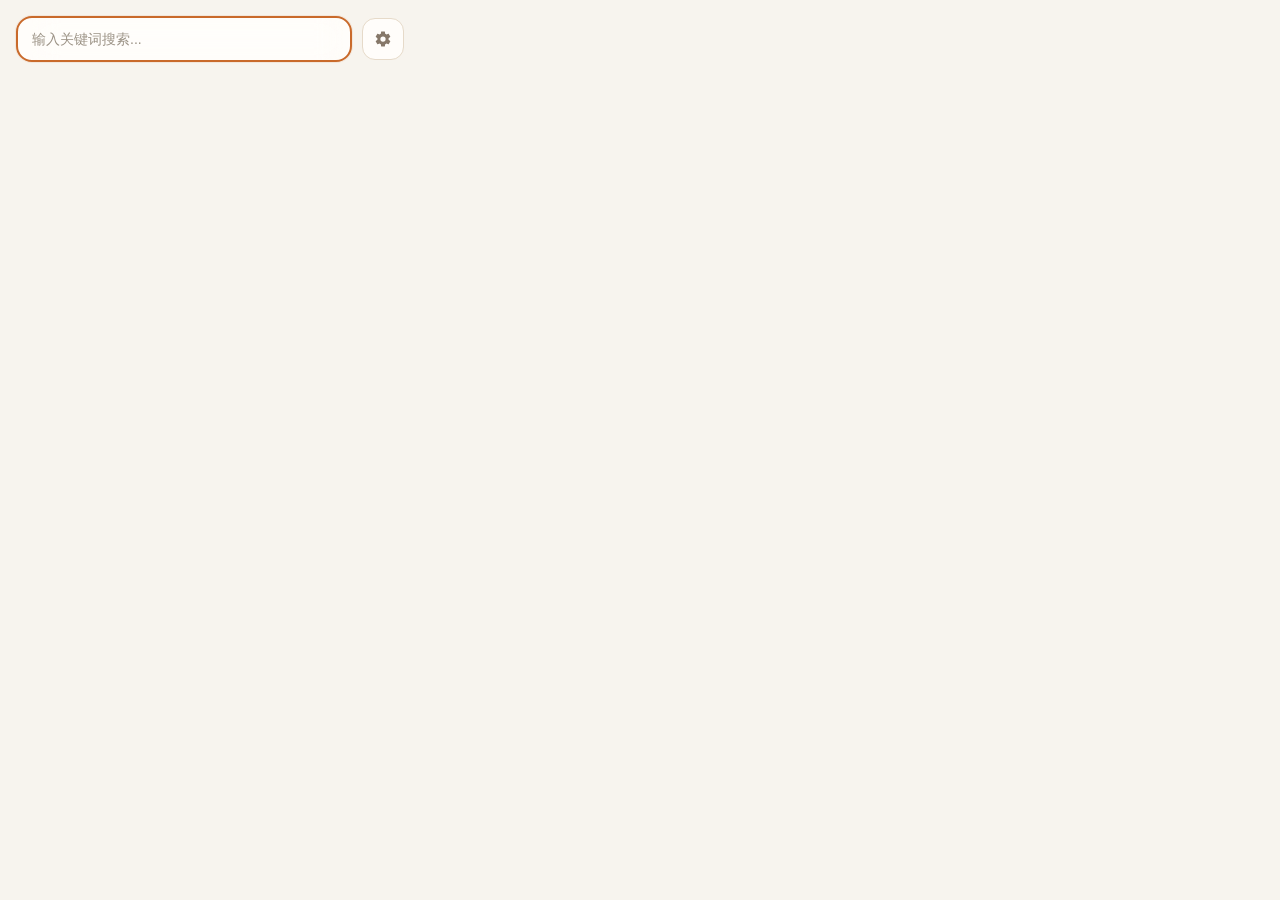
==== commit bf4efeba: "fix: update css" ====
--- a/quickSearch.html
+++ b/quickSearch.html
@@ -48,16 +48,24 @@
             display: flex !important;
             align-items: center !important;
             min-width: 0 !important;
+            position: relative !important;
+            min-height: 42px !important;
+            padding: 0 7px 0 14px !important;
+            background: #fffdfa !important;
+            border: 2px solid #c96a2b !important;
+            border-radius: 16px !important;
+            box-shadow: none !important;
+            overflow: hidden !important;
         }
 
         #search-input {
             width: 100% !important;
             height: 42px !important;
-            padding: 0 44px 0 14px !important;
-            background: #fffdfa !important;
+            padding: 0 34px 0 0 !important;
+            background: transparent !important;
             color: #2f2923 !important;
-            border: 2px solid #c96a2b !important;
-            border-radius: 16px !important;
+            border: none !important;
+            border-radius: 0 !important;
             box-shadow: none !important;
             font-size: 14px !important;
             font-weight: 600 !important;
@@ -72,8 +80,13 @@
 
         #search-input:focus {
             outline: none !important;
+            border-color: transparent !important;
+            box-shadow: none !important;
+        }
+
+        .search-input-wrapper:focus-within {
             border-color: #c96a2b !important;
-            box-shadow: 0 0 0 1px rgba(201, 106, 43, 0.12) !important;
+            box-shadow: 0 0 0 1px rgba(201, 106, 43, 0.10) !important;
         }
 
         .clear-search-btn,
@@ -93,7 +106,7 @@
         .clear-search-btn {
             width: 30px !important;
             height: 30px !important;
-            right: 7px !important;
+            right: 6px !important;
             border-radius: 999px !important;
         }
 
@@ -115,7 +128,25 @@
         }
 
         .recent-searches,
-        .sites-container,
+        .sites-container {
+            display: none !important;
+            margin: 0 !important;
+            padding: 0 !important;
+            background: transparent !important;
+            border: none !important;
+            border-radius: 0 !important;
+            box-shadow: none !important;
+            overflow: visible !important;
+        }
+
+        .recent-searches.show {
+            display: block !important;
+        }
+
+        .sites-container.has-content {
+            display: flex !important;
+        }
+
         .search-results,
         .edit-toolbar,
         .modal-content,
@@ -129,11 +160,6 @@
             -webkit-backdrop-filter: none !important;
         }
 
-        .recent-searches,
-        .sites-container {
-            overflow: hidden !important;
-        }
-
         .search-results {
             overflow-y: auto !important;
             overflow-x: hidden !important;
@@ -150,6 +176,8 @@
             background: transparent !important;
             border: none !important;
             box-shadow: none !important;
+            padding: 0 !important;
+            min-height: 0 !important;
         }
 
         .drop-zone {
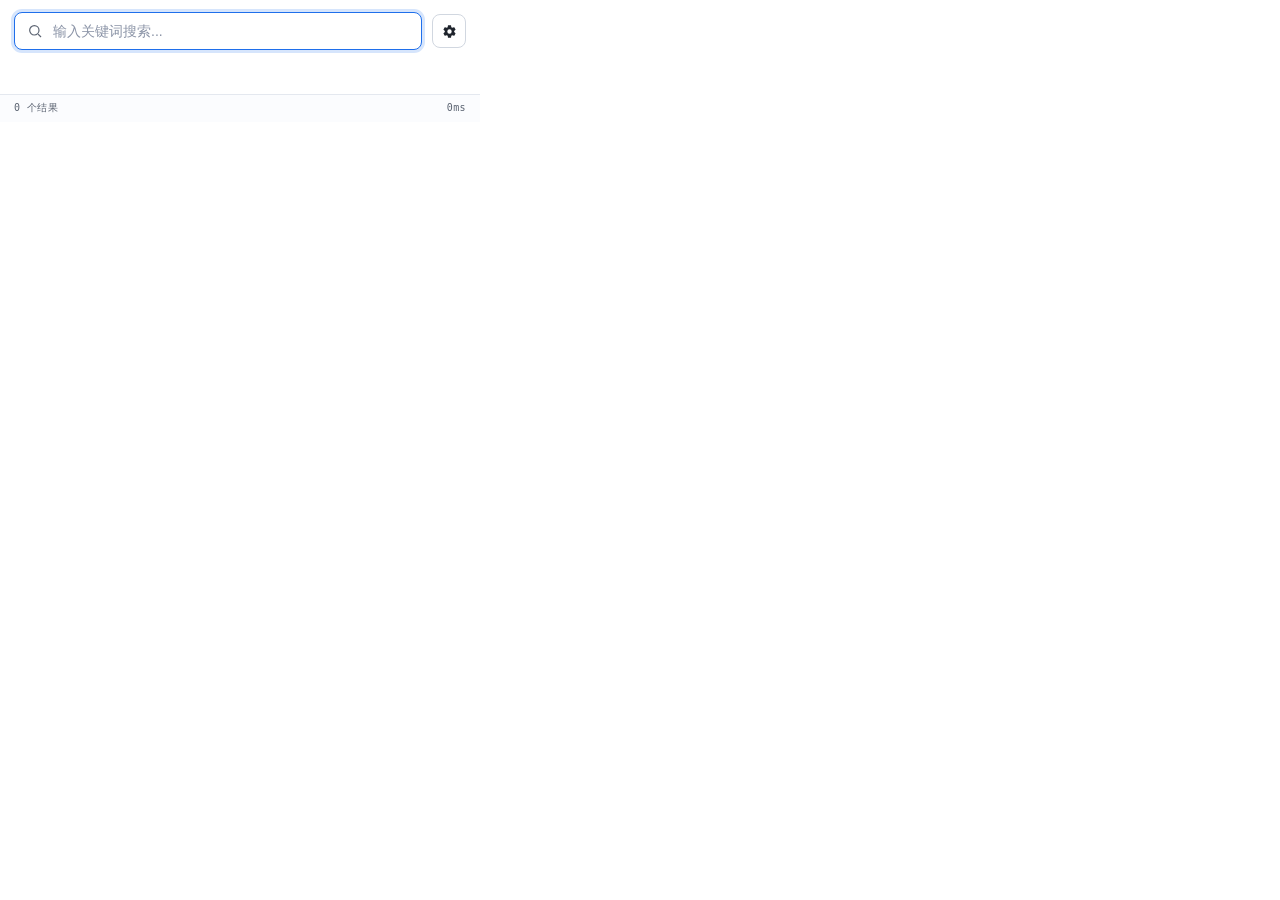
==== commit 6b3287cb: "Update extension UI, tests, identity checks, and agent documentation" ====
--- a/quickSearch.html
+++ b/quickSearch.html
@@ -1,253 +1,11 @@
 <!DOCTYPE html>
-<html>
+<html data-theme="light">
 <head>
     <meta charset="UTF-8">
+    <meta name="viewport" content="width=device-width,initial-scale=1">
     <title>快速搜索</title>
-    <link rel="stylesheet" href="css/theme.css">
+    <link rel="stylesheet" href="css/tokens.css">
     <link rel="stylesheet" href="css/quickSearch.css">
-    <style>
-        html,
-        body,
-        .dialog-content,
-        .main-content {
-            background: #f7f4ee !important;
-            background-image: none !important;
-            backdrop-filter: none !important;
-            -webkit-backdrop-filter: none !important;
-            filter: none !important;
-            opacity: 1 !important;
-        }
-
-        body::before,
-        body::after,
-        .dialog-content::before,
-        .dialog-content::after,
-        .search-result-item::after,
-        .pinned-sites::after {
-            display: none !important;
-        }
-
-        .dialog-content {
-            padding: 16px !important;
-            border: none !important;
-            border-radius: 0 !important;
-            box-shadow: none !important;
-        }
-
-        .main-content {
-            gap: 12px !important;
-            min-height: 0 !important;
-        }
-
-        .search-input-container {
-            gap: 10px !important;
-            margin-bottom: 6px !important;
-        }
-
-        .search-input-wrapper {
-            display: flex !important;
-            align-items: center !important;
-            min-width: 0 !important;
-            position: relative !important;
-            min-height: 42px !important;
-            padding: 0 7px 0 14px !important;
-            background: #fffdfa !important;
-            border: 2px solid #c96a2b !important;
-            border-radius: 16px !important;
-            box-shadow: none !important;
-            overflow: hidden !important;
-        }
-
-        #search-input {
-            width: 100% !important;
-            height: 42px !important;
-            padding: 0 34px 0 0 !important;
-            background: transparent !important;
-            color: #2f2923 !important;
-            border: none !important;
-            border-radius: 0 !important;
-            box-shadow: none !important;
-            font-size: 14px !important;
-            font-weight: 600 !important;
-            line-height: 42px !important;
-            letter-spacing: 0 !important;
-        }
-
-        #search-input::placeholder {
-            color: #9b9285 !important;
-            opacity: 1 !important;
-        }
-
-        #search-input:focus {
-            outline: none !important;
-            border-color: transparent !important;
-            box-shadow: none !important;
-        }
-
-        .search-input-wrapper:focus-within {
-            border-color: #c96a2b !important;
-            box-shadow: 0 0 0 1px rgba(201, 106, 43, 0.10) !important;
-        }
-
-        .clear-search-btn,
-        .settings-btn,
-        .edit-toolbar .icon-button,
-        .edit-toolbar-actions .icon-button,
-        .action-btn,
-        .close-menu-btn {
-            background: #fffdfa !important;
-            color: #867869 !important;
-            border: 1px solid #e6dac9 !important;
-            box-shadow: none !important;
-            backdrop-filter: none !important;
-            -webkit-backdrop-filter: none !important;
-        }
-
-        .clear-search-btn {
-            width: 30px !important;
-            height: 30px !important;
-            right: 6px !important;
-            border-radius: 999px !important;
-        }
-
-        .settings-btn {
-            width: 42px !important;
-            height: 42px !important;
-            border-radius: 13px !important;
-        }
-
-        .clear-search-btn:hover,
-        .settings-btn:hover,
-        .edit-toolbar .icon-button:hover,
-        .edit-toolbar-actions .icon-button:hover,
-        .action-btn:hover {
-            background: #f5eee2 !important;
-            color: #c96a2b !important;
-            border-color: #d8c5ae !important;
-            transform: none !important;
-        }
-
-        .recent-searches,
-        .sites-container {
-            display: none !important;
-            margin: 0 !important;
-            padding: 0 !important;
-            background: transparent !important;
-            border: none !important;
-            border-radius: 0 !important;
-            box-shadow: none !important;
-            overflow: visible !important;
-        }
-
-        .recent-searches.show {
-            display: block !important;
-        }
-
-        .sites-container.has-content {
-            display: flex !important;
-        }
-
-        .search-results,
-        .edit-toolbar,
-        .modal-content,
-        .status-message,
-        .tags-preview {
-            background: #fbf8f2 !important;
-            border: 1px solid #eadfce !important;
-            border-radius: 18px !important;
-            box-shadow: none !important;
-            backdrop-filter: none !important;
-            -webkit-backdrop-filter: none !important;
-        }
-
-        .search-results {
-            overflow-y: auto !important;
-            overflow-x: hidden !important;
-            min-height: 0 !important;
-            max-height: 420px !important;
-            background: transparent !important;
-            border: none !important;
-            border-radius: 0 !important;
-            box-shadow: none !important;
-            padding: 0 !important;
-        }
-
-        .pinned-sites {
-            background: transparent !important;
-            border: none !important;
-            box-shadow: none !important;
-            padding: 0 !important;
-            min-height: 0 !important;
-        }
-
-        .drop-zone {
-            background: #f5eee2 !important;
-            color: #c96a2b !important;
-            border: 1px dashed #d8c5ae !important;
-        }
-
-        .search-result-item {
-            background: #fffdfa !important;
-            border: 1px solid #eadfce !important;
-            border-radius: 18px !important;
-            box-shadow: none !important;
-            transform: none !important;
-            animation: none !important;
-        }
-
-        .search-result-item:hover,
-        .search-result-item.focused {
-            background: #fffdfa !important;
-            border-color: #d9cbb8 !important;
-            box-shadow: none !important;
-            transform: none !important;
-        }
-
-        .result-title,
-        .title-text {
-            color: #3a322b !important;
-            font-weight: 600 !important;
-        }
-
-        .result-url {
-            color: #c57441 !important;
-            opacity: 1 !important;
-        }
-
-        .result-excerpt,
-        .source-badge {
-            background: #f8f2e8 !important;
-            color: #827666 !important;
-            border: 1px solid #eadfce !important;
-            box-shadow: none !important;
-        }
-
-        .result-tag {
-            background: #f4efe7 !important;
-            color: #6f68db !important;
-            border: 1px solid #ddd6f6 !important;
-            box-shadow: none !important;
-        }
-
-        .result-tag:hover {
-            background: #efe9ff !important;
-            border-color: #cfc5f6 !important;
-        }
-
-        .search-stats,
-        .edit-toolbar-counter,
-        .result-use-count,
-        .result-metadata,
-        .result-saved-time {
-            color: #9b9285 !important;
-            opacity: 1 !important;
-        }
-
-        .relevance-star,
-        .more-actions-btn {
-            opacity: 1 !important;
-        }
-    </style>
 </head>
 <body>
     <div class="dialog-content">
--- a/css/tokens.css
+++ b/css/tokens.css
@@ -0,0 +1,597 @@
+/* ============================================================
+ * Smart Bookmark · Design Tokens (Nordic Precision)
+ * One source of truth for all surfaces.
+ * Do NOT redefine these in surface-specific stylesheets.
+ * ============================================================ */
+
+:root {
+  /* ----- Ink (text + dark surfaces) ----- */
+  --sb-ink: #0e1116;
+  --sb-ink-2: #1f242c;
+  --sb-ink-3: #2c333d;
+  --sb-muted: #5b6371;
+  --sb-muted-2: #8a93a6;
+  --sb-muted-3: #b4bcc9;
+
+  /* ----- Lines ----- */
+  --sb-line: #e4e8ef;
+  --sb-line-strong: #d1d7e0;
+  --sb-line-soft: #eef1f6;
+
+  /* ----- Surfaces ----- */
+  --sb-bg: #f4f6fa;
+  --sb-bg-2: #eef2f8;
+  --sb-panel: #ffffff;
+  --sb-panel-2: #fbfcfe;
+  --sb-hover: #eef2f8;
+  --sb-press: #e3e8f0;
+
+  /* ----- Accent (Nordic blue) ----- */
+  --sb-accent: #1f6feb;
+  --sb-accent-strong: #0a4cbf;
+  --sb-accent-soft: #e6efff;
+  --sb-accent-soft-2: #d6e4ff;
+  --sb-accent-ink: #0a4cbf;
+
+  /* ----- Selected ----- */
+  --sb-selected-bg: #eaf2ff;
+  --sb-selected-border: #1f6feb;
+
+  /* ----- Status ----- */
+  --sb-success: #1a9d57;
+  --sb-success-soft: #e6f6ec;
+  --sb-warn: #c47a06;
+  --sb-warn-soft: #fcf3df;
+  --sb-danger: #c0362c;
+  --sb-danger-soft: #fdecea;
+
+  /* ----- Tag & match highlight ----- */
+  --sb-tag-bg: #e6efff;
+  --sb-tag-fg: #0a4cbf;
+  --sb-match-bg: rgba(31, 111, 235, 0.18);
+
+  /* ----- Radius ----- */
+  --sb-radius-xs: 3px;
+  --sb-radius-sm: 4px;
+  --sb-radius: 6px;
+  --sb-radius-md: 8px;
+  --sb-radius-lg: 10px;
+  --sb-radius-xl: 14px;
+  --sb-radius-pill: 999px;
+
+  /* ----- Shadows (very subtle, Nordic) ----- */
+  --sb-shadow-1: 0 1px 0 rgba(15, 23, 42, 0.04);
+  --sb-shadow-2: 0 1px 2px rgba(15, 23, 42, 0.04), 0 1px 0 rgba(15, 23, 42, 0.03);
+  --sb-shadow-3: 0 4px 12px -2px rgba(15, 23, 42, 0.06), 0 1px 0 rgba(15, 23, 42, 0.04);
+  --sb-shadow-pop: 0 12px 28px -10px rgba(15, 23, 42, 0.18), 0 1px 0 rgba(15, 23, 42, 0.04);
+  --sb-shadow-focus: 0 0 0 3px rgba(31, 111, 235, 0.18);
+
+  /* ----- Type ----- */
+  --sb-font-sans: "Inter", ui-sans-serif, -apple-system, BlinkMacSystemFont,
+    "SF Pro Text", "Helvetica Neue", "PingFang SC", "Hiragino Sans GB",
+    "Microsoft YaHei", sans-serif;
+  --sb-font-mono: ui-monospace, "JetBrains Mono", "SF Mono", "Menlo", monospace;
+
+  --sb-fs-2xs: 10px;
+  --sb-fs-xs: 11px;
+  --sb-fs-sm: 12px;
+  --sb-fs: 13px;
+  --sb-fs-md: 14px;
+  --sb-fs-lg: 15px;
+  --sb-fs-xl: 16px;
+  --sb-fs-2xl: 18px;
+  --sb-fs-3xl: 22px;
+  --sb-fs-4xl: 28px;
+
+  --sb-lh-tight: 1.2;
+  --sb-lh: 1.45;
+  --sb-lh-loose: 1.6;
+
+  /* ----- Spacing ----- */
+  --sb-sp-1: 2px;
+  --sb-sp-2: 4px;
+  --sb-sp-3: 6px;
+  --sb-sp-4: 8px;
+  --sb-sp-5: 10px;
+  --sb-sp-6: 12px;
+  --sb-sp-7: 14px;
+  --sb-sp-8: 16px;
+  --sb-sp-9: 20px;
+  --sb-sp-10: 24px;
+  --sb-sp-12: 32px;
+
+  /* ----- Motion ----- */
+  --sb-ease: cubic-bezier(0.2, 0, 0, 1);
+  --sb-dur-fast: 0.1s;
+  --sb-dur: 0.16s;
+  --sb-dur-slow: 0.28s;
+
+  /* ----- Z-stack ----- */
+  --sb-z-toolbar: 10;
+  --sb-z-dropdown: 100;
+  --sb-z-modal: 1000;
+  --sb-z-toast: 2000;
+}
+
+[data-theme="dark"] {
+  --sb-ink: #f0f3f8;
+  --sb-ink-2: #d8dde6;
+  --sb-ink-3: #c0c6d2;
+  --sb-muted: #b4bcc9;
+  --sb-muted-2: #8a93a6;
+  --sb-muted-3: #5b6371;
+
+  --sb-line: #2d333d;
+  --sb-line-strong: #404754;
+  --sb-line-soft: #232831;
+
+  --sb-bg: #16191f;
+  --sb-bg-2: #1f242c;
+  --sb-panel: #1c2028;
+  --sb-panel-2: #232831;
+  --sb-hover: #2a3140;
+  --sb-press: #353d4e;
+
+  --sb-accent: #5b9bff;
+  --sb-accent-strong: #84b5ff;
+  --sb-accent-soft: #2a3a5c;
+  --sb-accent-soft-2: #354670;
+  --sb-accent-ink: #b8d0f7;
+
+  --sb-selected-bg: #2a3a5c;
+  --sb-selected-border: #5b9bff;
+
+  --sb-tag-bg: #2e4566;
+  --sb-tag-fg: #b8d0f7;
+  --sb-match-bg: rgba(91, 155, 255, 0.28);
+
+  --sb-success-soft: #1b3225;
+  --sb-warn-soft: #322a1b;
+  --sb-danger-soft: #3a1f1d;
+
+  --sb-shadow-1: 0 1px 0 rgba(0, 0, 0, 0.4);
+  --sb-shadow-2: 0 1px 2px rgba(0, 0, 0, 0.3), 0 1px 0 rgba(0, 0, 0, 0.4);
+  --sb-shadow-3: 0 4px 12px -2px rgba(0, 0, 0, 0.4), 0 1px 0 rgba(0, 0, 0, 0.4);
+  --sb-shadow-pop: 0 12px 28px -10px rgba(0, 0, 0, 0.6), 0 1px 0 rgba(0, 0, 0, 0.4);
+  --sb-shadow-focus: 0 0 0 3px rgba(77, 141, 240, 0.25);
+}
+
+/* Theme defaults when system prefers dark and no override */
+@media (prefers-color-scheme: dark) {
+  :root:not([data-theme="light"]) {
+    --sb-ink: #ebeef3;
+    --sb-ink-2: #d8dde6;
+    --sb-ink-3: #c0c6d2;
+    --sb-muted: #a0a8b8;
+    --sb-muted-2: #7a8398;
+    --sb-muted-3: #5b6371;
+
+    --sb-line: #25292f;
+    --sb-line-strong: #353a44;
+    --sb-line-soft: #1c2025;
+
+    --sb-bg: #0e1014;
+    --sb-bg-2: #14171c;
+    --sb-panel: #16191f;
+    --sb-panel-2: #1a1d24;
+    --sb-hover: #1f242c;
+    --sb-press: #272d36;
+
+    --sb-accent: #4d8df0;
+    --sb-accent-strong: #6ba0f4;
+    --sb-accent-soft: #1a2335;
+    --sb-accent-soft-2: #1f2c44;
+    --sb-accent-ink: #b8d0f7;
+
+    --sb-selected-bg: #1c2a44;
+    --sb-selected-border: #4d8df0;
+
+    --sb-success-soft: #14241b;
+    --sb-warn-soft: #2a2114;
+    --sb-danger-soft: #2a1815;
+
+    --sb-shadow-1: 0 1px 0 rgba(0, 0, 0, 0.4);
+    --sb-shadow-2: 0 1px 2px rgba(0, 0, 0, 0.3), 0 1px 0 rgba(0, 0, 0, 0.4);
+    --sb-shadow-3: 0 4px 12px -2px rgba(0, 0, 0, 0.4), 0 1px 0 rgba(0, 0, 0, 0.4);
+    --sb-shadow-pop: 0 12px 28px -10px rgba(0, 0, 0, 0.6), 0 1px 0 rgba(0, 0, 0, 0.4);
+    --sb-shadow-focus: 0 0 0 3px rgba(77, 141, 240, 0.25);
+  }
+}
+
+/* ============================================================
+ * Base reset (only what's globally safe)
+ * ============================================================ */
+
+html, body {
+  margin: 0;
+  padding: 0;
+  background: var(--sb-bg);
+  color: var(--sb-ink);
+  font-family: var(--sb-font-sans);
+  font-size: var(--sb-fs);
+  line-height: var(--sb-lh);
+  letter-spacing: -0.003em;
+  -webkit-font-smoothing: antialiased;
+  -moz-osx-font-smoothing: grayscale;
+  text-rendering: optimizeLegibility;
+}
+
+*, *::before, *::after { box-sizing: border-box; }
+
+::-webkit-scrollbar { width: 8px; height: 8px; }
+::-webkit-scrollbar-track { background: transparent; }
+::-webkit-scrollbar-thumb { background: var(--sb-line-strong); border-radius: 999px; }
+::-webkit-scrollbar-thumb:hover { background: var(--sb-muted-2); }
+
+/* ============================================================
+ * Shared atoms — used across all surfaces
+ * ============================================================ */
+
+/* --- icon button --- */
+.sb-icon-btn {
+  width: 30px; height: 30px;
+  display: inline-flex; align-items: center; justify-content: center;
+  border: 1px solid transparent;
+  background: transparent;
+  border-radius: var(--sb-radius);
+  color: var(--sb-ink-2);
+  cursor: pointer;
+  transition: background var(--sb-dur) var(--sb-ease), color var(--sb-dur) var(--sb-ease);
+  padding: 0;
+}
+.sb-icon-btn:hover { background: var(--sb-hover); }
+.sb-icon-btn:active { background: var(--sb-press); }
+.sb-icon-btn:focus-visible { outline: none; box-shadow: var(--sb-shadow-focus); }
+.sb-icon-btn[disabled] { opacity: 0.45; cursor: not-allowed; }
+.sb-icon-btn svg { width: 15px; height: 15px; stroke-width: 1.6; }
+.sb-icon-btn.primary { background: var(--sb-accent); color: #fff; }
+.sb-icon-btn.primary:hover { background: var(--sb-accent-strong); }
+.sb-icon-btn.danger:hover { background: var(--sb-danger-soft); color: var(--sb-danger); }
+.sb-icon-btn.sm { width: 24px; height: 24px; }
+.sb-icon-btn.sm svg { width: 13px; height: 13px; }
+
+/* --- text button --- */
+.sb-btn {
+  display: inline-flex; align-items: center; justify-content: center;
+  gap: var(--sb-sp-3);
+  height: 32px;
+  padding: 0 var(--sb-sp-7);
+  border: 1px solid var(--sb-line-strong);
+  background: var(--sb-panel);
+  color: var(--sb-ink);
+  font-family: inherit;
+  font-size: var(--sb-fs);
+  font-weight: 500;
+  border-radius: var(--sb-radius);
+  cursor: pointer;
+  transition: all var(--sb-dur) var(--sb-ease);
+}
+.sb-btn:hover { background: var(--sb-hover); border-color: var(--sb-ink-3); }
+.sb-btn:active { background: var(--sb-press); }
+.sb-btn:focus-visible { outline: none; box-shadow: var(--sb-shadow-focus); }
+.sb-btn[disabled] { opacity: 0.45; cursor: not-allowed; }
+.sb-btn svg { width: 13px; height: 13px; stroke-width: 1.8; }
+.sb-btn.primary {
+  background: var(--sb-accent); color: #fff; border-color: var(--sb-accent);
+}
+.sb-btn.primary:hover { background: var(--sb-accent-strong); border-color: var(--sb-accent-strong); }
+.sb-btn.danger {
+  background: var(--sb-panel); color: var(--sb-danger); border-color: var(--sb-line-strong);
+}
+.sb-btn.danger:hover { background: var(--sb-danger-soft); border-color: var(--sb-danger); }
+.sb-btn.ghost { border-color: transparent; background: transparent; }
+.sb-btn.ghost:hover { background: var(--sb-hover); border-color: transparent; }
+.sb-btn.sm { height: 26px; padding: 0 var(--sb-sp-5); font-size: var(--sb-fs-sm); }
+.sb-btn.lg { height: 38px; padding: 0 var(--sb-sp-9); font-size: var(--sb-fs-md); }
+
+/* --- pill button --- */
+.sb-pill {
+  display: inline-flex; align-items: center; gap: var(--sb-sp-2);
+  padding: 4px 10px;
+  border: 1px solid var(--sb-line-strong);
+  background: var(--sb-panel);
+  color: var(--sb-ink-2);
+  border-radius: var(--sb-radius-pill);
+  font-size: var(--sb-fs-sm);
+  cursor: pointer;
+  transition: all var(--sb-dur) var(--sb-ease);
+}
+.sb-pill:hover { border-color: var(--sb-accent); color: var(--sb-accent); }
+.sb-pill.active { background: var(--sb-accent); color: #fff; border-color: var(--sb-accent); }
+
+/* --- text input --- */
+.sb-input {
+  width: 100%;
+  height: 36px;
+  padding: 0 var(--sb-sp-7);
+  border: 1px solid var(--sb-line-strong);
+  background: var(--sb-panel);
+  color: var(--sb-ink);
+  border-radius: var(--sb-radius-md);
+  font: inherit;
+  font-size: var(--sb-fs);
+  transition: border-color var(--sb-dur) var(--sb-ease), box-shadow var(--sb-dur) var(--sb-ease);
+}
+.sb-input:hover { border-color: var(--sb-ink-3); }
+.sb-input:focus { outline: none; border-color: var(--sb-accent); box-shadow: var(--sb-shadow-focus); }
+.sb-input::placeholder { color: var(--sb-muted-2); }
+
+textarea.sb-input { height: auto; padding: var(--sb-sp-5) var(--sb-sp-7); resize: vertical; line-height: 1.55; }
+
+/* --- select --- */
+.sb-select {
+  height: 32px;
+  padding: 0 28px 0 var(--sb-sp-6);
+  border: 1px solid var(--sb-line-strong);
+  background: var(--sb-panel)
+    url("data:image/svg+xml,%3Csvg xmlns='http://www.w3.org/2000/svg' width='12' height='12' viewBox='0 0 24 24' fill='none' stroke='%235b6371' stroke-width='2'%3E%3Cpolyline points='6 9 12 15 18 9'/%3E%3C/svg%3E")
+    no-repeat right 10px center;
+  background-size: 10px;
+  color: var(--sb-ink);
+  border-radius: var(--sb-radius);
+  font: inherit;
+  font-size: var(--sb-fs);
+  appearance: none;
+  cursor: pointer;
+}
+.sb-select:focus { outline: none; border-color: var(--sb-accent); box-shadow: var(--sb-shadow-focus); }
+
+/* --- checkbox --- */
+.sb-checkbox {
+  appearance: none;
+  width: 16px; height: 16px;
+  border: 1.5px solid var(--sb-line-strong);
+  border-radius: var(--sb-radius-sm);
+  background: var(--sb-panel);
+  display: inline-flex; align-items: center; justify-content: center;
+  cursor: pointer;
+  transition: all var(--sb-dur) var(--sb-ease);
+  position: relative;
+  flex-shrink: 0;
+  margin: 0;
+}
+.sb-checkbox:hover { border-color: var(--sb-accent); }
+.sb-checkbox:checked,
+.sb-checkbox.checked {
+  background: var(--sb-accent); border-color: var(--sb-accent);
+}
+.sb-checkbox:checked::after,
+.sb-checkbox.checked::after {
+  content: ""; width: 8px; height: 4px;
+  border-left: 1.5px solid #fff; border-bottom: 1.5px solid #fff;
+  transform: rotate(-45deg) translate(0.5px, -1px);
+}
+.sb-checkbox:focus-visible { outline: none; box-shadow: var(--sb-shadow-focus); }
+.sb-checkbox.indeterminate { background: var(--sb-accent); border-color: var(--sb-accent); }
+.sb-checkbox.indeterminate::after {
+  content: ""; width: 8px; height: 0; border-top: 1.5px solid #fff;
+  transform: none;
+}
+
+/* --- toggle --- */
+.sb-toggle {
+  appearance: none;
+  width: 32px; height: 18px;
+  border-radius: 999px;
+  background: var(--sb-line-strong);
+  position: relative; cursor: pointer;
+  transition: background var(--sb-dur) var(--sb-ease);
+  flex-shrink: 0;
+  margin: 0;
+}
+.sb-toggle::after {
+  content: "";
+  position: absolute; top: 2px; left: 2px;
+  width: 14px; height: 14px; border-radius: 50%;
+  background: #fff;
+  box-shadow: 0 1px 2px rgba(0, 0, 0, 0.18);
+  transition: transform var(--sb-dur) var(--sb-ease);
+}
+.sb-toggle:checked,
+.sb-toggle.on { background: var(--sb-accent); }
+.sb-toggle:checked::after,
+.sb-toggle.on::after { transform: translateX(14px); }
+.sb-toggle:focus-visible { outline: none; box-shadow: var(--sb-shadow-focus); }
+
+/* --- segmented control --- */
+.sb-seg {
+  display: inline-flex;
+  border: 1px solid var(--sb-line-strong);
+  border-radius: var(--sb-radius);
+  padding: 2px;
+  background: var(--sb-panel);
+  gap: 1px;
+}
+.sb-seg button {
+  border: none; background: transparent;
+  padding: 4px 10px;
+  font-size: var(--sb-fs-sm);
+  color: var(--sb-muted);
+  cursor: pointer;
+  border-radius: var(--sb-radius-sm);
+  font-family: inherit;
+  transition: all var(--sb-dur) var(--sb-ease);
+  display: inline-flex; align-items: center; gap: 4px;
+}
+.sb-seg button:hover { color: var(--sb-ink); }
+.sb-seg button.on,
+.sb-seg button[aria-pressed="true"] {
+  background: var(--sb-ink); color: #fff;
+}
+.sb-seg button svg { width: 12px; height: 12px; stroke-width: 1.8; }
+
+/* --- chip / tag --- */
+.sb-chip {
+  display: inline-flex; align-items: center; gap: 4px;
+  padding: 3px 9px;
+  border: 1px solid var(--sb-line-strong);
+  background: var(--sb-panel);
+  color: var(--sb-ink-2);
+  border-radius: var(--sb-radius-pill);
+  font-size: var(--sb-fs-sm);
+  cursor: pointer;
+  transition: all var(--sb-dur) var(--sb-ease);
+}
+.sb-chip:hover { border-color: var(--sb-accent); color: var(--sb-accent); background: var(--sb-accent-soft); }
+.sb-chip.active { background: var(--sb-accent); color: #fff; border-color: var(--sb-accent); }
+.sb-chip .x {
+  width: 14px; height: 14px; display: inline-flex; align-items: center; justify-content: center;
+  border-radius: 50%; opacity: 0.6; transition: opacity var(--sb-dur) var(--sb-ease);
+}
+.sb-chip .x:hover { opacity: 1; background: rgba(0,0,0,0.06); }
+
+/* --- card --- */
+.sb-card {
+  background: var(--sb-panel);
+  border: 1px solid var(--sb-line);
+  border-radius: var(--sb-radius-md);
+  overflow: hidden;
+}
+.sb-card-section {
+  padding: var(--sb-sp-8);
+  border-bottom: 1px solid var(--sb-line);
+}
+.sb-card-section:last-child { border-bottom: none; }
+
+/* --- section label (small caps mono) --- */
+.sb-section-label {
+  font-family: var(--sb-font-mono);
+  font-size: var(--sb-fs-2xs);
+  letter-spacing: 0.12em;
+  text-transform: uppercase;
+  color: var(--sb-muted);
+  font-weight: 500;
+}
+
+/* --- numeric display --- */
+.sb-num {
+  font-family: var(--sb-font-mono);
+  font-variant-numeric: tabular-nums;
+  letter-spacing: -0.04em;
+  font-weight: 600;
+}
+
+/* --- kbd --- */
+.sb-kbd {
+  font-family: var(--sb-font-mono);
+  font-size: var(--sb-fs-2xs);
+  padding: 2px 5px;
+  border: 1px solid var(--sb-line-strong);
+  border-radius: var(--sb-radius-sm);
+  color: var(--sb-muted);
+  background: var(--sb-bg);
+}
+
+/* --- modal / dialog --- */
+.sb-modal-backdrop {
+  position: fixed; inset: 0;
+  background: rgba(15, 23, 42, 0.32);
+  backdrop-filter: blur(2px);
+  -webkit-backdrop-filter: blur(2px);
+  z-index: var(--sb-z-modal);
+  display: flex; align-items: center; justify-content: center;
+  animation: sb-fade-in var(--sb-dur-slow) var(--sb-ease);
+}
+[data-theme="dark"] .sb-modal-backdrop { background: rgba(0, 0, 0, 0.6); }
+
+.sb-modal {
+  background: var(--sb-panel);
+  border: 1px solid var(--sb-line);
+  border-radius: var(--sb-radius-xl);
+  box-shadow: var(--sb-shadow-pop);
+  min-width: 320px; max-width: 90vw; max-height: 90vh;
+  display: flex; flex-direction: column;
+  animation: sb-modal-in var(--sb-dur-slow) var(--sb-ease);
+}
+.sb-modal-header {
+  padding: var(--sb-sp-7) var(--sb-sp-8);
+  border-bottom: 1px solid var(--sb-line);
+  display: flex; align-items: center; justify-content: space-between;
+  gap: var(--sb-sp-6);
+}
+.sb-modal-title { margin: 0; font-size: var(--sb-fs-xl); font-weight: 600; letter-spacing: -0.015em; }
+.sb-modal-body { padding: var(--sb-sp-8); overflow-y: auto; }
+.sb-modal-footer {
+  padding: var(--sb-sp-6) var(--sb-sp-8);
+  border-top: 1px solid var(--sb-line);
+  display: flex; justify-content: flex-end; gap: var(--sb-sp-4);
+}
+
+@keyframes sb-fade-in {
+  from { opacity: 0; } to { opacity: 1; }
+}
+@keyframes sb-modal-in {
+  from { opacity: 0; transform: translateY(8px) scale(0.98); }
+  to { opacity: 1; transform: translateY(0) scale(1); }
+}
+
+/* --- toast / status banner --- */
+.sb-toast {
+  position: fixed;
+  bottom: 16px; left: 50%;
+  transform: translateX(-50%) translateY(60px);
+  padding: 10px 16px;
+  background: var(--sb-ink);
+  color: #fff;
+  border-radius: var(--sb-radius-pill);
+  font-size: var(--sb-fs-sm);
+  box-shadow: var(--sb-shadow-pop);
+  z-index: var(--sb-z-toast);
+  opacity: 0;
+  transition: opacity var(--sb-dur) var(--sb-ease), transform var(--sb-dur) var(--sb-ease);
+  pointer-events: none;
+}
+.sb-toast.show {
+  opacity: 1;
+  transform: translateX(-50%) translateY(0);
+}
+.sb-toast.success { background: var(--sb-success); }
+.sb-toast.warn { background: var(--sb-warn); color: #fff; }
+.sb-toast.danger { background: var(--sb-danger); }
+
+/* --- favicon thumbnail --- */
+.sb-favicon {
+  width: 22px; height: 22px;
+  border-radius: var(--sb-radius-sm);
+  background: var(--sb-bg-2);
+  flex-shrink: 0;
+  overflow: hidden;
+  display: inline-flex; align-items: center; justify-content: center;
+  color: var(--sb-muted);
+  font-size: var(--sb-fs-xs);
+  font-weight: 600;
+  box-shadow: inset 0 0 0 1px rgba(15, 23, 42, 0.06);
+}
+.sb-favicon img { width: 100%; height: 100%; display: block; object-fit: cover; }
+
+/* --- focus ring helper --- */
+.sb-focusable:focus-visible { outline: none; box-shadow: var(--sb-shadow-focus); }
+
+/* --- empty state --- */
+.sb-empty {
+  display: flex; flex-direction: column; align-items: center; justify-content: center;
+  padding: 48px 24px;
+  text-align: center;
+  color: var(--sb-muted);
+  gap: 8px;
+}
+.sb-empty .icon {
+  width: 40px; height: 40px;
+  border-radius: var(--sb-radius-md);
+  background: var(--sb-bg);
+  display: flex; align-items: center; justify-content: center;
+  color: var(--sb-muted-2);
+}
+.sb-empty .title { font-size: var(--sb-fs-md); color: var(--sb-ink); font-weight: 500; }
+.sb-empty .desc { font-size: var(--sb-fs-sm); color: var(--sb-muted); }
+
+/* --- spinner --- */
+.sb-spinner {
+  width: 14px; height: 14px;
+  border: 2px solid var(--sb-line-strong);
+  border-top-color: var(--sb-accent);
+  border-radius: 50%;
+  animation: sb-spin 0.7s linear infinite;
+  flex-shrink: 0;
+}
+@keyframes sb-spin { to { transform: rotate(360deg); } }
--- a/css/quickSearch.css
+++ b/css/quickSearch.css
@@ -1,1678 +1,895 @@
-/* ============================================
-   Quick Search — Apple Liquid Glass Design
-   Inspired by iOS 26 / macOS Tahoe Liquid Glass
-   ============================================ */
-
-/* ===== Foundation ===== */
-
-* {
-    box-sizing: border-box;
-}
-
-body {
-    width: 420px;
-    margin: 0;
-    font-family: -apple-system, BlinkMacSystemFont, 'SF Pro Display', 'SF Pro Text', 'Helvetica Neue', sans-serif;
-    color: var(--text-primary);
-    background: transparent;
-    min-height: 60px;
-    height: fit-content;
-    position: relative;
-    -webkit-font-smoothing: antialiased;
-    -moz-osx-font-smoothing: grayscale;
-}
-
-/* ===== Main Glass Panel ===== */
+/* ============================================================
+ * quickSearch.css · Nordic Precision (Variant B)
+ * Opened as a Chrome extension action popup. Real markup:
+ *   .search-result-item
+ *     ├─ .bookmark-checkbox > input
+ *     ├─ a.result-link
+ *     │    ├─ .result-title  (NOT a wrapper — direct row)
+ *     │    │    ├─ img.favicon-img
+ *     │    │    ├─ span.title-text
+ *     │    │    └─ relevance-stars
+ *     │    ├─ .result-url
+ *     │    ├─ .result-excerpt
+ *     │    ├─ .result-tags
+ *     │    └─ .result-metadata
+ *     ├─ .more-actions-btn
+ *     └─ .actions-menu
+ * ============================================================ */
+
+/* Light theme palette (default for popup window) */
+html, html[data-theme="light"] {
+  --sb-ink: #0e1116;
+  --sb-ink-2: #1f242c;
+  --sb-muted: #5b6371;
+  --sb-muted-2: #8a93a6;
+  --sb-line: #e4e8ef;
+  --sb-line-strong: #d1d7e0;
+  --sb-bg: #f4f6fa;
+  --sb-bg-2: #eef2f8;
+  --sb-panel: #ffffff;
+  --sb-panel-2: #fbfcfe;
+  --sb-hover: #eef2f8;
+  --sb-accent: #1f6feb;
+  --sb-accent-strong: #0a4cbf;
+  --sb-accent-soft: #e6efff;
+  --sb-accent-ink: #0a4cbf;
+  --sb-selected-bg: #eaf2ff;
+  --sb-danger: #c0362c;
+  --sb-danger-soft: #fdecea;
+  --sb-tag-bg: #e6efff;
+  --sb-tag-fg: #0a4cbf;
+  --sb-match-bg: rgba(31, 111, 235, 0.18);
+}
+
+/* Dark theme — tuned for readability inside the popup window.
+   Tag and panel contrast lifted so text doesn't disappear into bg. */
+@media (prefers-color-scheme: dark) {
+  html:not([data-theme="light"]) {
+    --sb-ink: #f0f3f8;
+    --sb-ink-2: #d8dde6;
+    --sb-muted: #b4bcc9;
+    --sb-muted-2: #8a93a6;
+    --sb-line: #2d333d;
+    --sb-line-strong: #404754;
+    --sb-bg: #16191f;
+    --sb-bg-2: #1f242c;
+    --sb-panel: #1c2028;
+    --sb-panel-2: #232831;
+    --sb-hover: #2a3140;
+    --sb-accent: #5b9bff;
+    --sb-accent-strong: #84b5ff;
+    --sb-accent-soft: #2a3a5c;
+    --sb-accent-ink: #b8d0f7;
+    --sb-selected-bg: #2a3a5c;
+    --sb-danger: #ef6a5c;
+    --sb-danger-soft: #3a1f1d;
+    --sb-tag-bg: #2e4566;
+    --sb-tag-fg: #b8d0f7;
+    --sb-match-bg: rgba(91, 155, 255, 0.28);
+  }
+}
+
+html[data-theme="dark"] {
+  --sb-ink: #f0f3f8;
+  --sb-ink-2: #d8dde6;
+  --sb-muted: #b4bcc9;
+  --sb-muted-2: #8a93a6;
+  --sb-line: #2d333d;
+  --sb-line-strong: #404754;
+  --sb-bg: #16191f;
+  --sb-bg-2: #1f242c;
+  --sb-panel: #1c2028;
+  --sb-panel-2: #232831;
+  --sb-hover: #2a3140;
+  --sb-accent: #5b9bff;
+  --sb-accent-strong: #84b5ff;
+  --sb-accent-soft: #2a3a5c;
+  --sb-accent-ink: #b8d0f7;
+  --sb-selected-bg: #2a3a5c;
+  --sb-danger: #ef6a5c;
+  --sb-danger-soft: #3a1f1d;
+  --sb-tag-bg: #2e4566;
+  --sb-tag-fg: #b8d0f7;
+  --sb-match-bg: rgba(91, 155, 255, 0.28);
+}
+
+html, body {
+  width: 480px;
+  min-width: 480px;
+  background: var(--sb-panel);
+  color: var(--sb-ink);
+  margin: 0;
+  padding: 0;
+  overflow: hidden;
+  font-family: var(--sb-font-sans);
+  font-size: var(--sb-fs);
+}
+
+* { box-sizing: border-box; }
+
+/* Kill browser default focus rings — we draw our own */
+*:focus { outline: none; }
+*:focus-visible { outline: none; box-shadow: var(--sb-shadow-focus); }
 
 .dialog-content {
-    padding: 14px;
-    display: flex;
-    flex-direction: column;
-    background: var(--glass-bg);
-    backdrop-filter: blur(60px) saturate(210%) brightness(1.05);
-    -webkit-backdrop-filter: blur(60px) saturate(210%) brightness(1.05);
-    border: 0.5px solid var(--glass-border);
-    border-radius: 20px;
-    box-shadow:
-        0 24px 80px rgba(0, 0, 0, 0.08),
-        0 8px 24px rgba(0, 0, 0, 0.05),
-        0 0 0 0.5px rgba(255, 255, 255, 0.3),
-        inset 0 0.5px 0 rgba(255, 255, 255, 0.6);
-    position: relative;
-    overflow: hidden;
-}
-
-/* 顶部高光弧线 — 液态玻璃的标志性特征 */
-.dialog-content::before {
-    content: '';
-    position: absolute;
-    top: 0;
-    left: 10%;
-    right: 10%;
-    height: 1px;
-    background: linear-gradient(90deg,
-        transparent 0%,
-        rgba(255, 255, 255, 0.7) 20%,
-        rgba(255, 255, 255, 0.95) 50%,
-        rgba(255, 255, 255, 0.7) 80%,
-        transparent 100%);
-    border-radius: 0 0 50% 50%;
-    pointer-events: none;
-    z-index: 1;
-}
-
-.dialog-content.status-only {
-    padding: 8px;
-}
-
-.dialog-content.status-only .main-content {
-    display: none;
+  width: 480px;
+  background: var(--sb-panel);
+  display: flex;
+  flex-direction: column;
+  max-height: 580px;
 }
 
 .main-content {
-    display: flex;
-    flex-direction: column;
-}
-
-/* ===== Search Input ===== */
-
+  display: flex;
+  flex-direction: column;
+  overflow: hidden;
+  flex: 1;
+}
+
+/* ============================================================
+ * Search input row
+ * ============================================================ */
 .search-container {
-    flex-shrink: 0;
-}
-
+  padding: 12px 14px 0;
+  display: flex;
+  flex-direction: column;
+  gap: 10px;
+}
 .search-input-container {
-    display: flex;
-    align-items: center;
-    gap: 8px;
-    margin-bottom: 10px;
-}
-
+  display: flex;
+  align-items: center;
+  gap: 10px;
+}
 .search-input-wrapper {
-    position: relative;
-    display: flex;
-    align-items: center;
-    flex: 1;
-}
-
+  flex: 1;
+  display: flex;
+  align-items: center;
+  gap: 10px;
+  padding: 8px 12px;
+  border: 1px solid var(--sb-line-strong);
+  border-radius: 8px;
+  background: var(--sb-panel);
+  transition: border-color .16s, box-shadow .16s;
+}
+.search-input-wrapper:focus-within {
+  border-color: var(--sb-accent);
+  box-shadow: 0 0 0 3px rgba(31, 111, 235, 0.18);
+}
+.search-input-wrapper::before {
+  content: "";
+  width: 16px; height: 16px;
+  flex-shrink: 0;
+  background-image: url("data:image/svg+xml;utf8,<svg xmlns='http://www.w3.org/2000/svg' viewBox='0 0 24 24' fill='none' stroke='%235b6371' stroke-width='1.8'><circle cx='11' cy='11' r='7'/><line x1='21' y1='21' x2='16.65' y2='16.65'/></svg>");
+  background-repeat: no-repeat;
+  background-size: contain;
+}
 #search-input {
-    width: 100%;
-    padding: 10px 36px 10px 14px;
-    border: 0.5px solid rgba(0, 0, 0, 0.08);
-    border-radius: 12px;
-    font-size: 15px;
-    font-weight: 400;
-    letter-spacing: -0.1px;
-    line-height: 1.4;
-    background: var(--glass-input-bg);
-    color: var(--text-primary);
-    box-shadow:
-        inset 0 0.5px 2px rgba(0, 0, 0, 0.04),
-        0 0.5px 0 rgba(255, 255, 255, 0.6);
-    transition: all 0.35s cubic-bezier(0.2, 0, 0, 1);
-    backdrop-filter: blur(12px);
-    -webkit-backdrop-filter: blur(12px);
-    outline: none;
-}
-
-#search-input::placeholder {
-    color: var(--text-tertiary);
-    font-weight: 300;
-}
-
-#search-input:focus {
-    border-color: rgba(var(--primary-color-rgb), 0.5);
-    box-shadow:
-        inset 0 0.5px 2px rgba(0, 0, 0, 0.04),
-        0 0 0 3.5px rgba(var(--primary-color-rgb), 0.12),
-        0 0 20px rgba(var(--primary-color-rgb), 0.06);
-}
-
-/* Clear button */
+  flex: 1;
+  min-width: 0;
+  border: none;
+  outline: none;
+  background: transparent;
+  font: inherit;
+  font-size: 14px;
+  color: var(--sb-ink);
+  padding: 0;
+  height: auto;
+}
+#search-input:focus,
+#search-input:focus-visible {
+  outline: none;
+  box-shadow: none;
+}
+#search-input::placeholder { color: var(--sb-muted-2); }
 .clear-search-btn {
-    position: absolute;
-    right: 6px;
-    width: 24px;
-    height: 24px;
-    background: rgba(0, 0, 0, 0.06);
-    border: none;
-    padding: 0;
-    color: var(--text-tertiary);
-    cursor: pointer;
-    display: flex;
-    align-items: center;
-    justify-content: center;
-    border-radius: 50%;
-    transition: all 0.25s cubic-bezier(0.2, 0, 0, 1);
-}
-
-.clear-search-btn:hover {
-    color: var(--danger-color);
-    background: rgba(255, 59, 48, 0.1);
-    transform: scale(1.12);
-}
-
-.clear-search-btn svg {
-    width: 14px;
-    height: 14px;
-}
-
-/* Settings button */
+  width: 22px; height: 22px;
+  background: transparent;
+  border: none;
+  color: var(--sb-muted);
+  cursor: pointer;
+  border-radius: 4px;
+  display: inline-flex;
+  align-items: center;
+  justify-content: center;
+  flex-shrink: 0;
+  padding: 0;
+  font-size: 14px;
+  line-height: 1;
+}
+.clear-search-btn:hover { background: var(--sb-hover); color: var(--sb-ink); }
+
 .settings-btn {
-    display: flex;
-    align-items: center;
-    justify-content: center;
-    width: 38px;
-    height: 38px;
-    flex-shrink: 0;
-    border: 0.5px solid rgba(0, 0, 0, 0.06);
-    border-radius: 12px;
-    background: var(--glass-button-bg);
-    color: var(--text-tertiary);
-    cursor: pointer;
-    transition: all 0.4s cubic-bezier(0.2, 0, 0, 1);
-    backdrop-filter: blur(12px);
-    -webkit-backdrop-filter: blur(12px);
-    box-shadow:
-        0 1px 3px rgba(0, 0, 0, 0.04),
-        inset 0 0.5px 0 rgba(255, 255, 255, 0.5);
-}
-
-.settings-btn:hover {
-    background: var(--glass-button-hover);
-    color: var(--primary-color);
-    transform: rotate(45deg);
-    box-shadow:
-        0 4px 16px rgba(0, 0, 0, 0.06),
-        inset 0 0.5px 0 rgba(255, 255, 255, 0.6);
-}
-
-.settings-btn:active {
-    transform: rotate(45deg) scale(0.92);
-    transition-duration: 0.1s;
-}
-
-/* ===== Pinned Sites ===== */
-
+  width: 34px; height: 34px;
+  background: var(--sb-panel);
+  border: 1px solid var(--sb-line-strong);
+  color: var(--sb-ink-2);
+  border-radius: 8px;
+  cursor: pointer;
+  display: inline-flex;
+  align-items: center;
+  justify-content: center;
+  flex-shrink: 0;
+  padding: 0;
+  transition: all .16s;
+}
+.settings-btn:hover { background: var(--sb-hover); border-color: var(--sb-ink-2); }
+.settings-btn svg { width: 15px; height: 15px; }
+
+/* ============================================================
+ * Recent searches (chips)
+ * ============================================================ */
+.recent-searches { min-height: 0; }
+.recent-searches-wrapper {
+  display: flex;
+  flex-wrap: wrap;
+  gap: 6px;
+}
+.recent-search-item,
+.recent-search-chip,
+.history-item {
+  display: inline-flex;
+  align-items: center;
+  gap: 4px;
+  padding: 4px 10px;
+  background: var(--sb-panel);
+  border: 1px solid var(--sb-line-strong);
+  border-radius: 999px;
+  font-size: 12px;
+  color: var(--sb-ink-2);
+  cursor: pointer;
+  white-space: nowrap;
+  max-width: 200px;
+  transition: all .16s;
+}
+.recent-search-item:hover,
+.recent-search-chip:hover,
+.history-item:hover {
+  border-color: var(--sb-accent);
+  color: var(--sb-accent);
+  background: var(--sb-accent-soft);
+}
+.recent-search-item .history-text,
+.history-item .history-text {
+  white-space: nowrap;
+  overflow: hidden;
+  text-overflow: ellipsis;
+  max-width: 160px;
+}
+.recent-search-item .remove,
+.history-item .remove,
+.history-item .history-remove {
+  width: 14px; height: 14px;
+  display: inline-flex;
+  align-items: center;
+  justify-content: center;
+  border-radius: 50%;
+  opacity: 0.55;
+  background: transparent;
+  border: none;
+  cursor: pointer;
+  color: inherit;
+  padding: 0;
+  font-size: 11px;
+  line-height: 1;
+}
+.recent-search-item .remove:hover,
+.history-item .history-remove:hover { opacity: 1; background: rgba(0,0,0,0.08); }
+
+/* ============================================================
+ * Pinned sites (horizontal scroll)
+ * ============================================================ */
 .sites-container {
-    display: flex;
-    margin-bottom: 10px;
-    position: relative;
-    overflow: hidden;
-}
-
+  position: relative;
+}
 .pinned-sites {
-    flex: 1;
-    display: flex;
-    gap: 6px;
-    padding: 8px 10px;
-    overflow-x: auto;
-    scrollbar-width: none;
-    background: rgba(0, 0, 0, 0.025);
-    border: 0.5px solid rgba(0, 0, 0, 0.04);
-    border-radius: 12px;
-    position: relative;
-    min-height: 28px;
-    transition: all 0.3s cubic-bezier(0.2, 0, 0, 1);
-}
-
-.pinned-sites::-webkit-scrollbar {
-    display: none;
-}
-
-.pinned-sites::after {
-    content: '';
-    position: absolute;
-    right: 0;
-    top: 0;
-    bottom: 0;
-    width: 24px;
-    background: linear-gradient(to right, transparent, var(--glass-bg));
-    pointer-events: none;
-    border-radius: 0 12px 12px 0;
-}
-
-.pinned-site {
-    position: relative;
-    width: 30px;
-    height: 30px;
-    flex-shrink: 0;
-    cursor: pointer;
-    transition: all 0.3s cubic-bezier(0.2, 0, 0, 1);
-    border-radius: 10px;
-    background: var(--glass-button-bg);
-    border: 0.5px solid rgba(0, 0, 0, 0.04);
-    box-shadow:
-        0 1px 4px rgba(0, 0, 0, 0.06),
-        inset 0 0.5px 0 rgba(255, 255, 255, 0.5);
-    display: flex;
-    align-items: center;
-    justify-content: center;
-    overflow: hidden;
-}
-
-.pinned-site:hover {
-    transform: translateY(-4px) scale(1.08);
-    background: var(--glass-button-hover);
-    box-shadow:
-        0 8px 20px rgba(0, 0, 0, 0.1),
-        0 2px 6px rgba(0, 0, 0, 0.06),
-        inset 0 0.5px 0 rgba(255, 255, 255, 0.6);
-}
-
-.pinned-site:active {
-    transform: translateY(0) scale(0.96);
-    transition-duration: 0.08s;
-}
-
-.pinned-site img {
-    width: 18px;
-    height: 18px;
-    border-radius: 4px;
-    object-fit: contain;
-}
-
-.pinned-site.dragging {
-    opacity: 0.5;
-    border-color: var(--primary-color);
-    border-style: dashed;
-    transform: scale(1.1);
-}
-
-.pinned-site.deleting {
-    animation: cardDisappear 0.3s cubic-bezier(0.2, 0, 0, 1) forwards;
-}
-
-.pinned-site-placeholder {
-    display: none;
-    position: relative;
-    width: 2px;
-    height: 100%;
-    flex-shrink: 0;
-    background-color: var(--primary-color);
-    border-radius: 1px;
-    animation: cursor-blink 1s ease-in-out infinite;
-}
-
-/* Drop zone */
-.drop-zone {
-    flex-shrink: 0;
-    width: 0;
-    padding: 0;
-    border-width: 0;
-    margin: 0;
-    display: flex;
-    align-items: center;
-    justify-content: center;
-    background: rgba(255, 59, 48, 0.06);
-    border-style: dashed;
-    border-color: var(--danger-color);
-    border-radius: 12px;
-    opacity: 0;
-    overflow: hidden;
-    transition: all 0.3s cubic-bezier(0.2, 0, 0, 1);
-    visibility: hidden;
-}
-
-.drop-zone.show {
-    width: 36px;
-    opacity: 1;
-    margin-left: 8px;
-    border-width: 1.5px;
-    visibility: visible;
-}
-
-.drop-zone.drag-over {
-    background: rgba(255, 59, 48, 0.12);
-}
-
-.drop-zone svg {
-    width: 16px;
-    height: 16px;
-    fill: currentColor;
-    color: var(--danger-color);
-}
-
-.drop-zone.show ~ .pinned-sites::after {
-    opacity: 0;
-}
-
-/* ===== Recent Searches ===== */
-
-.recent-searches {
-    margin-bottom: 10px;
-}
-
-.recent-searches-wrapper {
-    display: flex;
-    gap: 6px;
-    flex-wrap: wrap;
-}
-
-.recent-searches-wrapper:empty {
-    display: none;
-}
-
-.recent-search-item {
-    display: inline-flex;
-    align-items: center;
-    gap: 4px;
-    padding: 5px 12px;
-    font-size: 12px;
-    font-weight: 400;
-    color: var(--text-secondary);
-    background: rgba(0, 0, 0, 0.03);
-    border: 0.5px solid rgba(0, 0, 0, 0.04);
-    border-radius: 999px;
-    cursor: pointer;
-    transition: all 0.25s cubic-bezier(0.2, 0, 0, 1);
-    max-width: 150px;
-    overflow: hidden;
-    white-space: nowrap;
-    text-overflow: ellipsis;
-}
-
-.recent-search-item:hover {
-    background: rgba(var(--primary-color-rgb), 0.08);
-    color: var(--primary-color);
-    border-color: rgba(var(--primary-color-rgb), 0.15);
-    transform: translateY(-1px);
-    box-shadow: 0 2px 8px rgba(var(--primary-color-rgb), 0.08);
-}
-
-.recent-search-item .delete-recent {
-    display: none;
-    background: none;
-    border: none;
-    padding: 0;
-    cursor: pointer;
-    color: var(--text-tertiary);
-    font-size: 14px;
-    line-height: 1;
-}
-
-.recent-search-item:hover .delete-recent {
-    display: inline-flex;
-}
-
-.recent-search-item .delete-recent:hover {
-    color: var(--danger-color);
-}
-
-/* ===== Search Results ===== */
-
-.search-results {
-    display: none;
-    overflow-y: auto;
-    overflow-x: hidden;
-    margin-bottom: 4px;
-    max-height: 420px;
-    min-height: 0;
-    position: relative;
-    scroll-behavior: smooth;
-}
-
-.search-results.has-results {
-    display: block;
-}
-
-/* Scrollbar */
-.search-results::-webkit-scrollbar {
-    width: 4px;
-}
-
-.search-results::-webkit-scrollbar-track {
-    background: transparent;
-}
-
-.search-results::-webkit-scrollbar-thumb {
-    background: rgba(0, 0, 0, 0.1);
-    border-radius: 2px;
-}
-
-.search-results::-webkit-scrollbar-thumb:hover {
-    background: rgba(0, 0, 0, 0.2);
-}
-
-/* ===== Result Card ===== */
+  display: flex;
+  gap: 8px;
+  overflow-x: auto;
+  padding-bottom: 4px;
+}
+.pinned-sites::-webkit-scrollbar { height: 4px; }
+.pinned-sites::-webkit-scrollbar-thumb { background: var(--sb-line-strong); border-radius: 999px; }
+.pinned-site,
+.pinned-site-item {
+  display: flex;
+  flex-direction: column;
+  align-items: center;
+  gap: 4px;
+  padding: 8px 6px;
+  border: 1px solid var(--sb-line);
+  border-radius: 8px;
+  background: var(--sb-panel);
+  text-decoration: none;
+  color: var(--sb-ink);
+  flex-shrink: 0;
+  width: 72px;
+  cursor: pointer;
+  transition: all .16s;
+}
+.pinned-site:hover,
+.pinned-site-item:hover {
+  border-color: var(--sb-accent);
+  background: var(--sb-accent-soft);
+}
+.pinned-site img,
+.pinned-site-item img {
+  width: 24px; height: 24px;
+  border-radius: 4px;
+  display: block;
+}
+.pinned-site .name,
+.pinned-site-item .name,
+.pinned-site-item .site-name {
+  font-size: 10px;
+  color: var(--sb-ink);
+  text-align: center;
+  width: 100%;
+  white-space: nowrap;
+  overflow: hidden;
+  text-overflow: ellipsis;
+  line-height: 1.2;
+}
+
+/* Drop-zone is the pinned-sites drag target. The user doesn't use
+   drag-to-pin, and the placeholder shows up empty when there are no
+   pinned sites yet — hide it. */
+.drop-zone,
+#drop-zone { display: none !important; }
+
+/* Hide the dashed "add current site" button — user found it confusing
+   and didn't want a quick-add affordance at the top of the search popup. */
+.add-current-site { display: none !important; }
+
+/* Also hide the empty pinned-sites row when no sites are pinned —
+   otherwise you get a stray empty band above the results. */
+.pinned-sites:empty,
+.sites-container:has(.pinned-sites:empty) { display: none !important; }
+
+/* ============================================================
+ * Search results — REAL class is .search-result-item
+ * ============================================================ */
+#search-results {
+  list-style: none;
+  margin: 0;
+  padding: 8px 8px 12px;
+  overflow-y: auto;
+  flex: 1;
+}
 
 .search-result-item {
-    padding: 10px 12px;
-    padding-right: 32px;
-    cursor: pointer;
-    transition: all 0.25s cubic-bezier(0.2, 0, 0, 1);
-    position: relative;
-    border-radius: 12px;
-    margin: 3px 0;
-    border: 0.5px solid transparent;
-    background: transparent;
-    display: flex;
-    align-items: flex-start;
-    gap: 8px;
-}
-
-/* Hover — 卡片浮起 + 微光 */
-.search-result-item:hover {
-    background: rgba(0, 0, 0, 0.025);
-    border-color: rgba(0, 0, 0, 0.04);
-    box-shadow:
-        0 2px 8px rgba(0, 0, 0, 0.04),
-        inset 0 0.5px 0 rgba(255, 255, 255, 0.5);
-}
-
-/* Focused (keyboard nav) — 液态发光边框 */
+  position: relative;
+  display: flex;
+  align-items: stretch;
+  border-radius: 6px;
+  border: 1px solid transparent;
+  transition: background .1s, border-color .1s;
+  margin-bottom: 2px;
+}
+.search-result-item:hover { background: var(--sb-hover); }
 .search-result-item.focused {
-    background: rgba(var(--primary-color-rgb), 0.06);
-    border-color: rgba(var(--primary-color-rgb), 0.25);
-    box-shadow:
-        0 0 0 3px rgba(var(--primary-color-rgb), 0.08),
-        0 2px 12px rgba(var(--primary-color-rgb), 0.06),
-        inset 0 0.5px 0 rgba(255, 255, 255, 0.3);
-}
-
-.search-result-item.focused::before {
-    display: none;
-}
-
-/* Staggered entrance animation */
-.search-result-item {
-    animation: cardAppear 0.35s cubic-bezier(0.2, 0, 0, 1) both;
-}
-
-@keyframes cardAppear {
-    from {
-        opacity: 0;
-        transform: translateY(8px);
-    }
-    to {
-        opacity: 1;
-        transform: translateY(0);
-    }
-}
-
-/* Apply stagger delay */
-.search-result-item:nth-child(1)  { animation-delay: 0s; }
-.search-result-item:nth-child(2)  { animation-delay: 0.03s; }
-.search-result-item:nth-child(3)  { animation-delay: 0.06s; }
-.search-result-item:nth-child(4)  { animation-delay: 0.09s; }
-.search-result-item:nth-child(5)  { animation-delay: 0.12s; }
-.search-result-item:nth-child(6)  { animation-delay: 0.15s; }
-.search-result-item:nth-child(7)  { animation-delay: 0.18s; }
-.search-result-item:nth-child(8)  { animation-delay: 0.21s; }
-.search-result-item:nth-child(n+9) { animation-delay: 0.24s; }
-
-/* Checkbox */
-.bookmark-checkbox {
-    display: none;
-    flex-shrink: 0;
-    padding-top: 2px;
-}
-
-.search-results.edit-mode .bookmark-checkbox {
-    display: block;
-}
-
-.bookmark-checkbox input[type="checkbox"] {
-    width: 16px;
-    height: 16px;
-    accent-color: var(--primary-color);
-    cursor: pointer;
-}
-
-/* Result link */
-.result-link {
-    flex: 1;
-    min-width: 0;
-    text-decoration: none;
-    color: inherit;
-    display: block;
-}
-
-.result-link:hover {
-    text-decoration: none;
-}
-
-/* Favicon */
-.favicon-img {
-    width: 16px;
-    height: 16px;
-    flex-shrink: 0;
-    border-radius: 4px;
-    object-fit: contain;
-}
-
-/* Title */
-.result-title {
-    font-size: 13px;
-    font-weight: 450;
-    color: var(--text-primary);
-    margin-bottom: 3px;
-    display: flex;
-    align-items: center;
-    gap: 6px;
-    min-width: 0;
-    padding-right: 4px;
-    letter-spacing: -0.1px;
-}
-
-.result-title img {
-    width: 16px;
-    height: 16px;
-    flex-shrink: 0;
-}
-
-.search-result-item.high-relevance .title-text {
-    font-weight: 550;
-}
-
-.title-text {
-    flex: 1;
-    overflow: hidden;
-    text-overflow: ellipsis;
-    white-space: nowrap;
-    min-width: 0;
-}
-
-/* Relevance stars */
-.result-score {
-    display: flex;
-    align-items: center;
-    gap: 2px;
-    flex-shrink: 0;
-    margin-left: auto;
-}
-
-.relevance-stars {
-    display: flex;
-    gap: 1px;
-}
-
-.relevance-star {
-    color: var(--text-tertiary);
-    font-size: 11px;
-    opacity: 0.4;
-}
-
-.relevance-star.high {
-    color: var(--primary-color);
-    opacity: 1;
-}
-
-.relevance-star.medium {
-    color: var(--relevance-medium);
-    opacity: 0.9;
-}
-
-.relevance-star.low {
-    color: var(--relevance-low);
-    opacity: 0.5;
-}
-
-/* URL */
-.result-url {
-    font-size: 11px;
-    color: var(--text-link);
-    opacity: 0.7;
-    margin-bottom: 4px;
-    white-space: nowrap;
-    overflow: hidden;
-    text-overflow: ellipsis;
-    transition: opacity 0.2s;
-}
-
-.search-result-item:hover .result-url {
-    opacity: 1;
-}
+  background: var(--sb-selected-bg);
+  border-color: var(--sb-accent);
+}
+.search-result-item.high-relevance .title-text { font-weight: 600; }
+
+/* Checkbox column — hidden unless edit mode */
+.search-result-item .bookmark-checkbox {
+  display: none;
+  width: 28px;
+  align-items: flex-start;
+  justify-content: center;
+  flex-shrink: 0;
+  padding: 10px 4px 0 6px;
+}
+body.edit-mode .search-result-item .bookmark-checkbox,
+.search-result-item.edit-mode .bookmark-checkbox {
+  display: inline-flex;
+}
+.search-result-item .bookmark-checkbox input[type="checkbox"] {
+  appearance: none;
+  -webkit-appearance: none;
+  width: 16px; height: 16px;
+  margin: 0;
+  border: 1.5px solid var(--sb-line-strong);
+  border-radius: 4px;
+  background: var(--sb-panel);
+  cursor: pointer;
+  display: inline-flex;
+  align-items: center;
+  justify-content: center;
+  flex-shrink: 0;
+  transition: all .16s;
+}
+.search-result-item:hover .bookmark-checkbox input[type="checkbox"] { border-color: var(--sb-accent); }
+.search-result-item .bookmark-checkbox input[type="checkbox"]:checked {
+  background: var(--sb-accent);
+  border-color: var(--sb-accent);
+}
+.search-result-item .bookmark-checkbox input[type="checkbox"]:checked::after {
+  content: "";
+  width: 8px; height: 4px;
+  border-left: 1.5px solid #fff;
+  border-bottom: 1.5px solid #fff;
+  transform: rotate(-45deg) translate(0.5px, -1px);
+}
+
+/* The actual link wrapping the multi-line content */
+.search-result-item .result-link {
+  flex: 1;
+  min-width: 0;
+  display: flex;
+  flex-direction: column;
+  gap: 2px;
+  text-decoration: none;
+  color: inherit;
+  padding: 8px 10px;
+}
+
+/* Title row (favicon + text + stars) — popup.js uses .result-title as ROW */
+.search-result-item .result-title {
+  display: flex;
+  align-items: center;
+  gap: 8px;
+  min-width: 0;
+}
+.search-result-item .result-title .favicon-img {
+  width: 18px; height: 18px;
+  border-radius: 4px;
+  flex-shrink: 0;
+  object-fit: cover;
+  display: block;
+  background: var(--sb-bg-2);
+}
+.search-result-item .result-title .title-text {
+  flex: 1;
+  min-width: 0;
+  font-size: 13px;
+  font-weight: 500;
+  color: var(--sb-ink);
+  letter-spacing: -0.005em;
+  white-space: nowrap;
+  overflow: hidden;
+  text-overflow: ellipsis;
+  line-height: 1.4;
+}
+.search-result-item.focused .result-title .title-text {
+  color: var(--sb-accent-ink);
+}
+.search-result-item .relevance-stars,
+.search-result-item .relevance-indicator {
+  flex-shrink: 0;
+  font-size: 10px;
+  color: var(--sb-muted-2);
+  font-family: var(--sb-font-mono);
+}
+
+/* URL line */
+.search-result-item .result-url {
+  font-size: 10.5px;
+  font-family: var(--sb-font-mono);
+  color: var(--sb-muted-2);
+  white-space: nowrap;
+  overflow: hidden;
+  text-overflow: ellipsis;
+  padding-left: 26px;
+  line-height: 1.3;
+}
+
+/* Excerpt */
+.search-result-item .result-excerpt {
+  font-size: 12px;
+  color: var(--sb-muted);
+  line-height: 1.45;
+  display: -webkit-box;
+  -webkit-line-clamp: 2;
+  -webkit-box-orient: vertical;
+  overflow: hidden;
+  padding-left: 26px;
+}
+.search-result-item .result-excerpt:empty { display: none; }
 
 /* Tags */
-.result-tags {
-    display: flex;
-    flex-wrap: wrap;
-    gap: 4px;
-    margin-top: 5px;
-}
-
-.result-tags:empty {
-    display: none;
-}
-
-.result-tag {
-    font-size: 10px;
-    font-weight: 500;
-    letter-spacing: 0.1px;
-    padding: 2px 8px;
-    background: rgba(var(--primary-color-rgb), 0.06);
-    color: var(--primary-color);
-    border-radius: 999px;
-    border: 0.5px solid rgba(var(--primary-color-rgb), 0.1);
-    transition: all 0.2s;
-}
-
-.result-tag:hover {
-    background: rgba(var(--primary-color-rgb), 0.12);
-    border-color: rgba(var(--primary-color-rgb), 0.2);
-}
-
-/* Excerpt */
-.result-excerpt {
-    font-size: 11px;
-    color: var(--text-tertiary);
-    line-height: 1.4;
-    white-space: nowrap;
-    overflow: hidden;
-    text-overflow: ellipsis;
-    margin-top: 4px;
-    padding: 4px 8px;
-    background: rgba(0, 0, 0, 0.02);
-    border-radius: 6px;
-}
-
-.result-excerpt:empty {
-    display: none;
-}
-
-/* Metadata */
-.result-metadata {
-    display: flex;
-    align-items: center;
-    margin-top: 5px;
-    font-size: 10px;
-    color: var(--text-tertiary);
-    gap: 8px;
-    opacity: 0.7;
-}
-
-.result-metadata:empty {
-    display: none;
-}
-
-.result-saved-time {
-    display: flex;
-    align-items: center;
-    gap: 3px;
-}
-
-.result-saved-time svg {
-    opacity: 0.5;
-    flex-shrink: 0;
-}
-
-.result-saved-time span {
-    white-space: nowrap;
-}
-
-/* ===== Three-dot Menu ===== */
-
-.more-actions-btn {
-    position: absolute;
-    top: 8px;
-    right: 6px;
-    width: 26px;
-    height: 26px;
-    display: flex;
-    align-items: center;
-    justify-content: center;
-    border-radius: 8px;
-    cursor: pointer;
-    color: var(--text-tertiary);
-    background: transparent;
-    border: none;
-    transition: all 0.25s cubic-bezier(0.2, 0, 0, 1);
-    opacity: 0;
-    z-index: 5;
-}
-
-.search-result-item:hover .more-actions-btn {
-    opacity: 0.6;
-}
-
-.search-result-item:hover .more-actions-btn:hover {
-    opacity: 1;
-    background: rgba(0, 0, 0, 0.06);
-    color: var(--text-primary);
-}
-
-/* ===== Actions Menu (overlay panel) ===== */
-
-.actions-menu {
-    display: none;
-    position: absolute;
-    top: 0;
-    left: 0;
-    right: 0;
-    bottom: 0;
-    z-index: 10;
-    border-radius: 12px;
-    background: var(--glass-bg, rgba(255, 255, 255, 0.92));
-    backdrop-filter: blur(50px) saturate(200%);
-    -webkit-backdrop-filter: blur(50px) saturate(200%);
-    border: 0.5px solid var(--glass-border);
-    flex-direction: column;
-    overflow: hidden;
-    opacity: 0;
-    transform: scale(0.96);
-}
-
-.actions-menu.show {
-    display: flex;
-    animation: menuReveal 0.25s cubic-bezier(0.2, 0, 0, 1) forwards;
-}
-
-@keyframes menuReveal {
-    from {
-        opacity: 0;
-        transform: scale(0.96);
-    }
-    to {
-        opacity: 1;
-        transform: scale(1);
-    }
-}
-
-.actions-menu-header {
-    display: flex;
-    justify-content: flex-end;
-    padding: 4px 4px 0;
-}
-
-.actions-menu-content {
-    display: flex;
-    align-items: center;
-    justify-content: center;
-    gap: 10px;
-    padding: 6px 16px 10px;
-    flex: 1;
-}
-
-.actions-menu .action-btn {
-    display: flex;
-    align-items: center;
-    justify-content: center;
-    width: 38px;
-    height: 38px;
-    padding: 0;
-    border: 0.5px solid rgba(0, 0, 0, 0.05);
-    border-radius: 10px;
-    background: var(--glass-button-bg);
-    color: var(--text-secondary);
-    cursor: pointer;
-    transition: all 0.25s cubic-bezier(0.2, 0, 0, 1);
-    box-shadow:
-        0 1px 4px rgba(0, 0, 0, 0.04),
-        inset 0 0.5px 0 rgba(255, 255, 255, 0.5);
-}
-
-.actions-menu .action-btn svg {
-    width: 18px;
-    height: 18px;
-}
-
-.actions-menu .action-btn:hover {
-    background: var(--glass-button-hover);
-    color: var(--primary-color);
-    transform: translateY(-3px) scale(1.05);
-    box-shadow:
-        0 6px 16px rgba(0, 0, 0, 0.08),
-        inset 0 0.5px 0 rgba(255, 255, 255, 0.6);
-}
-
-.actions-menu .action-btn:active {
-    transform: translateY(0) scale(0.95);
-    transition-duration: 0.08s;
-}
-
-.actions-menu .action-btn.delete-btn:hover {
-    color: var(--danger-color);
-    box-shadow: 0 6px 16px rgba(255, 59, 48, 0.12);
-}
-
-.actions-menu .action-btn.pin-btn[data-pinned="true"] {
-    color: var(--primary-color);
-    background: rgba(var(--primary-color-rgb), 0.1);
-}
-
-.close-menu-btn {
-    display: flex;
-    align-items: center;
-    justify-content: center;
-    width: 24px;
-    height: 24px;
-    padding: 0;
-    border: none;
-    border-radius: 50%;
-    background: rgba(0, 0, 0, 0.06);
-    color: var(--text-tertiary);
-    cursor: pointer;
-    transition: all 0.2s cubic-bezier(0.2, 0, 0, 1);
-}
-
-.close-menu-btn svg {
-    width: 14px;
-    height: 14px;
-}
-
-.close-menu-btn:hover {
-    background: rgba(0, 0, 0, 0.1);
-    color: var(--text-primary);
-    transform: scale(1.1);
-}
-
-/* ===== Search Stats ===== */
-
+.search-result-item .result-tags {
+  display: flex;
+  gap: 4px;
+  flex-wrap: wrap;
+  padding-left: 26px;
+  margin-top: 2px;
+}
+.search-result-item .result-tags:empty { display: none; }
+.search-result-item .result-tag {
+  font-size: 10px;
+  padding: 2px 7px;
+  border-radius: 999px;
+  background: var(--sb-tag-bg);
+  color: var(--sb-tag-fg);
+  font-family: var(--sb-font-mono);
+  letter-spacing: 0.02em;
+  white-space: nowrap;
+  font-weight: 500;
+}
+
+/* Metadata (saved time) */
+.search-result-item .result-metadata {
+  display: flex;
+  align-items: center;
+  gap: 8px;
+  padding-left: 26px;
+  font-size: 10.5px;
+  color: var(--sb-muted-2);
+  margin-top: 2px;
+}
+.search-result-item .result-saved-time {
+  display: inline-flex;
+  align-items: center;
+  gap: 3px;
+  font-family: var(--sb-font-mono);
+}
+.search-result-item .result-saved-time svg { width: 11px; height: 11px; opacity: 0.7; }
+
+/* Highlighted match (popup.js wraps matches in <mark>) */
+.search-result-item mark,
+.search-result-item .highlight {
+  background: var(--sb-match-bg);
+  color: var(--sb-ink);
+  padding: 0 1px;
+  border-radius: 2px;
+}
+
+/* Three-dot more button */
+.search-result-item .more-actions-btn {
+  width: 28px;
+  flex-shrink: 0;
+  display: inline-flex;
+  align-items: flex-start;
+  justify-content: center;
+  color: var(--sb-muted);
+  cursor: pointer;
+  padding: 10px 4px 0;
+  opacity: 0;
+  transition: opacity .1s, background .16s;
+  border-radius: 4px;
+}
+.search-result-item:hover .more-actions-btn,
+.search-result-item.focused .more-actions-btn { opacity: 1; }
+.search-result-item .more-actions-btn:hover {
+  background: rgba(15, 23, 42, 0.08);
+  color: var(--sb-ink);
+}
+.search-result-item .more-actions-btn svg { width: 14px; height: 14px; }
+
+/* Actions menu (shown on more-actions-btn click) */
+.search-result-item .actions-menu {
+  position: absolute;
+  top: 4px;
+  right: 4px;
+  background: var(--sb-panel);
+  border: 1px solid var(--sb-line);
+  border-radius: 8px;
+  box-shadow: 0 12px 28px -10px rgba(15, 23, 42, 0.18), 0 1px 0 rgba(15, 23, 42, 0.04);
+  padding: 4px;
+  display: none;
+  z-index: 10;
+}
+.search-result-item .actions-menu.show {
+  display: flex;
+  align-items: center;
+  gap: 2px;
+}
+.search-result-item .actions-menu-content {
+  display: flex;
+  gap: 1px;
+}
+.search-result-item .actions-menu .action-btn,
+.search-result-item .actions-menu button {
+  width: 28px; height: 28px;
+  background: transparent;
+  border: none;
+  border-radius: 4px;
+  color: var(--sb-muted);
+  cursor: pointer;
+  display: inline-flex;
+  align-items: center;
+  justify-content: center;
+  padding: 0;
+}
+.search-result-item .actions-menu .action-btn:hover,
+.search-result-item .actions-menu button:hover {
+  background: var(--sb-hover);
+  color: var(--sb-ink);
+}
+.search-result-item .actions-menu .delete-btn:hover {
+  background: var(--sb-danger-soft);
+  color: var(--sb-danger);
+}
+.search-result-item .actions-menu .action-btn svg,
+.search-result-item .actions-menu button svg { width: 14px; height: 14px; }
+
+/* ============================================================
+ * Stats footer
+ * ============================================================ */
 .search-stats {
-    flex-shrink: 0;
-    display: none;
-    justify-content: space-between;
-    font-size: 11px;
-    color: var(--text-tertiary);
-    padding: 6px 4px 2px;
-    opacity: 0.7;
-}
-
-.search-results.has-results ~ .search-stats {
-    display: flex;
-}
-
-/* ===== Empty Results ===== */
+  display: flex;
+  justify-content: space-between;
+  align-items: center;
+  padding: 6px 14px;
+  border-top: 1px solid var(--sb-line);
+  background: var(--sb-panel-2);
+  font-family: var(--sb-font-mono);
+  font-size: 10px;
+  letter-spacing: 0.04em;
+  color: var(--sb-muted);
+  flex-shrink: 0;
+}
+.search-stats #results-count,
+.search-stats #search-time {
+  font-variant-numeric: tabular-nums;
+}
+
+/* ============================================================
+ * Edit toolbar (batch mode)
+ * ============================================================ */
+.edit-toolbar {
+  display: none;
+  align-items: center;
+  justify-content: space-between;
+  gap: 10px;
+  padding: 9px 14px;
+  background: var(--sb-accent);
+  color: #fff;
+  flex-shrink: 0;
+}
+body.edit-mode .edit-toolbar,
+.edit-toolbar.show { display: flex; }
+
+.edit-toolbar .select-all-container {
+  display: inline-flex;
+  align-items: center;
+  gap: 6px;
+  cursor: pointer;
+  font-size: 12px;
+  color: #fff;
+}
+.edit-toolbar .select-all-container input[type="checkbox"] {
+  appearance: none;
+  -webkit-appearance: none;
+  width: 16px; height: 16px;
+  margin: 0;
+  border: 1.5px solid rgba(255,255,255,0.65);
+  border-radius: 4px;
+  background: rgba(255,255,255,0.18);
+  cursor: pointer;
+  display: inline-flex;
+  align-items: center;
+  justify-content: center;
+}
+.edit-toolbar .select-all-container input[type="checkbox"]:checked {
+  background: #fff;
+  border-color: #fff;
+}
+.edit-toolbar .select-all-container input[type="checkbox"]:checked::after {
+  content: "";
+  width: 8px; height: 4px;
+  border-left: 1.5px solid var(--sb-accent);
+  border-bottom: 1.5px solid var(--sb-accent);
+  transform: rotate(-45deg) translate(0.5px, -1px);
+}
+.edit-toolbar-counter {
+  font-family: var(--sb-font-mono);
+  font-size: 12px;
+  color: #fff;
+  font-variant-numeric: tabular-nums;
+  letter-spacing: -0.02em;
+}
+.edit-toolbar-actions {
+  display: flex;
+  align-items: center;
+  gap: 1px;
+  flex: 1;
+  justify-content: flex-end;
+}
+.edit-toolbar-actions .icon-button {
+  width: 26px; height: 26px;
+  background: transparent;
+  border: none;
+  border-radius: 4px;
+  color: #fff;
+  cursor: pointer;
+  display: inline-flex;
+  align-items: center;
+  justify-content: center;
+  padding: 0;
+}
+.edit-toolbar-actions .icon-button:hover { background: rgba(255,255,255,0.16); }
+.edit-toolbar-actions .icon-button svg { width: 14px; height: 14px; }
+
+/* ============================================================
+ * Empty state
+ * ============================================================ */
+.empty-state,
+.no-results-message {
+  padding: 40px 24px;
+  text-align: center;
+  color: var(--sb-muted);
+  display: flex;
+  flex-direction: column;
+  align-items: center;
+  gap: 8px;
+  font-size: 12px;
+}
+.empty-state .empty-icon,
+.no-results-message .empty-icon {
+  width: 36px; height: 36px;
+  border-radius: 8px;
+  background: var(--sb-bg);
+  display: flex;
+  align-items: center;
+  justify-content: center;
+  color: var(--sb-muted-2);
+}
+.empty-state .title,
+.no-results-message .title {
+  font-size: 14px;
+  color: var(--sb-ink);
+  font-weight: 500;
+}
 
 .empty-search-results {
-    display: flex;
-    flex-direction: column;
-    align-items: center;
-    justify-content: center;
-    text-align: center;
-    padding: 36px 20px;
-    color: var(--text-tertiary);
-}
-
+  min-height: 240px;
+  padding: 44px 52px 32px;
+  display: flex;
+  flex-direction: column;
+  align-items: center;
+  justify-content: flex-start;
+  gap: 8px;
+  text-align: center;
+  color: var(--sb-muted);
+}
 .empty-search-results .icon {
-    margin-bottom: 12px;
-    width: 40px;
-    height: 40px;
-    opacity: 0.35;
-}
-
+  width: 28px;
+  height: 28px;
+  flex: 0 0 auto;
+  margin-bottom: 2px;
+  color: var(--sb-muted-2);
+}
 .empty-search-results .message {
-    font-size: 14px;
-    margin-bottom: 4px;
-    color: var(--text-secondary);
-    font-weight: 500;
-}
-
+  color: var(--sb-ink);
+  font-size: 13px;
+  font-weight: 600;
+  line-height: 1.35;
+}
 .empty-search-results .description {
-    font-size: 12px;
-    color: var(--text-tertiary);
-    max-width: 240px;
-    line-height: 1.5;
-}
-
-/* ===== Status Message ===== */
-
+  max-width: 280px;
+  color: var(--sb-muted);
+  font-size: 12px;
+  line-height: 1.55;
+}
+.empty-search-results--error .icon,
+.empty-search-results--warning .icon,
+.empty-search-results--no-access .icon {
+  color: var(--sb-danger);
+}
+
+/* ============================================================
+ * Status + modals
+ * ============================================================ */
 .status-message {
-    display: none;
-    position: absolute;
-    top: 14px;
-    left: 14px;
-    right: 14px;
-    padding: 10px 14px;
-    border-radius: 12px;
-    font-size: 13px;
-    font-weight: 450;
-    line-height: 1.4;
-    text-align: center;
-    z-index: 1000;
-    backdrop-filter: blur(40px) saturate(200%);
-    -webkit-backdrop-filter: blur(40px) saturate(200%);
-    border: 0.5px solid var(--glass-border);
-    box-shadow:
-        0 12px 40px rgba(0, 0, 0, 0.1),
-        inset 0 0.5px 0 rgba(255, 255, 255, 0.5);
-    opacity: 0;
-    transform: translateY(-8px) scale(0.97);
-    transition: all 0.3s cubic-bezier(0.2, 0, 0, 1);
-}
-
+  position: fixed;
+  top: 12px;
+  left: 50%;
+  transform: translateX(-50%) translateY(-40px);
+  padding: 8px 16px;
+  background: var(--sb-ink);
+  color: #fff;
+  border-radius: 999px;
+  font-size: 12px;
+  z-index: 2000;
+  opacity: 0;
+  transition: opacity .16s, transform .16s;
+  pointer-events: none;
+  white-space: nowrap;
+}
 .status-message.show {
-    display: block;
-    opacity: 1;
-    transform: translateY(0) scale(1);
-}
-
-.status-message.error {
-    background-color: var(--error-bg);
-    color: var(--error-text);
-    border-color: rgba(255, 59, 48, 0.2);
-}
-
-.status-message.warning {
-    background-color: var(--warning-bg);
-    color: var(--warning-text);
-    border-color: rgba(255, 149, 0, 0.2);
-}
-
-.status-message.success {
-    background-color: var(--success-bg);
-    color: var(--success-text);
-    border-color: rgba(52, 199, 89, 0.2);
-}
-
-/* ===== Loading ===== */
-
-.loading {
-    display: flex;
-    align-items: center;
-    justify-content: center;
-    padding: 28px;
-    color: var(--text-tertiary);
-    font-size: 13px;
-    gap: 10px;
-}
-
-.loading-spinner {
-    width: 18px;
-    height: 18px;
-    border: 2px solid rgba(var(--primary-color-rgb), 0.15);
-    border-top-color: var(--primary-color);
-    border-radius: 50%;
-    animation: spin 0.7s linear infinite;
-}
-
-@keyframes spin {
-    to { transform: rotate(360deg); }
-}
-
-/* ===== Edit Toolbar ===== */
-
-.edit-toolbar {
-    display: none;
-    align-items: center;
-    gap: 8px;
-    padding: 8px 12px;
-    margin-top: 6px;
-    background: var(--glass-bg);
-    backdrop-filter: blur(30px) saturate(180%);
-    -webkit-backdrop-filter: blur(30px) saturate(180%);
-    border: 0.5px solid rgba(0, 0, 0, 0.05);
-    border-radius: 12px;
-    box-shadow:
-        0 2px 8px rgba(0, 0, 0, 0.04),
-        inset 0 0.5px 0 rgba(255, 255, 255, 0.5);
-}
-
-.edit-toolbar.show {
-    display: flex;
-}
-
-.select-all-container {
-    display: flex;
-    align-items: center;
-    gap: 4px;
-    font-size: 13px;
-    color: var(--text-secondary);
-}
-
-.select-all-container input[type="checkbox"] {
-    width: 16px;
-    height: 16px;
-    accent-color: var(--primary-color);
-    cursor: pointer;
-}
-
-.select-all-container label {
-    cursor: pointer;
-    user-select: none;
-}
-
-.edit-toolbar-counter {
-    font-size: 13px;
-    color: var(--text-tertiary);
-}
-
-.edit-toolbar-actions {
-    display: flex;
-    align-items: center;
-    gap: 4px;
-    margin-left: auto;
-}
-
-.edit-toolbar .icon-button,
-.edit-toolbar-actions .icon-button {
-    display: flex;
-    align-items: center;
-    justify-content: center;
-    width: 30px;
-    height: 30px;
-    padding: 0;
-    border: 0.5px solid rgba(0, 0, 0, 0.05);
-    border-radius: 8px;
-    background: var(--glass-button-bg);
-    color: var(--text-secondary);
-    cursor: pointer;
-    transition: all 0.25s cubic-bezier(0.2, 0, 0, 1);
-}
-
-.edit-toolbar .icon-button:hover,
-.edit-toolbar-actions .icon-button:hover {
-    background: var(--glass-button-hover);
-    color: var(--primary-color);
-    transform: translateY(-1px);
-}
-
-.edit-toolbar .danger-icon-button:hover {
-    color: var(--danger-color);
-}
-
-.exit-edit-mode-btn:hover {
-    color: var(--text-primary) !important;
-}
-
-.search-result-item .result-checkbox {
-    display: none;
-    width: 16px;
-    height: 16px;
-    accent-color: var(--primary-color);
-    cursor: pointer;
-    flex-shrink: 0;
-}
-
-.search-results.edit-mode .result-checkbox {
-    display: block;
-}
-
-/* ===== Modal Dialogs — Liquid Glass ===== */
+  opacity: 1;
+  transform: translateX(-50%) translateY(0);
+}
+.status-message.success { background: #1a9d57; }
+.status-message.error { background: var(--sb-danger); }
 
 .modal-dialog {
-    display: none;
-    position: fixed;
-    top: 0;
-    left: 0;
-    right: 0;
-    bottom: 0;
-    background: rgba(0, 0, 0, 0.2);
-    backdrop-filter: blur(20px) saturate(150%);
-    -webkit-backdrop-filter: blur(20px) saturate(150%);
-    z-index: 2000;
-    align-items: center;
-    justify-content: center;
-}
-
-.modal-dialog.show {
-    display: flex;
-}
-
+  position: fixed;
+  inset: 0;
+  z-index: 1000;
+  background: rgba(15, 23, 42, 0.32);
+  display: none;
+  align-items: center;
+  justify-content: center;
+  padding: 16px;
+}
+.modal-dialog.show { display: flex; }
 .modal-content {
-    background: var(--glass-bg, rgba(255, 255, 255, 0.88));
-    backdrop-filter: blur(60px) saturate(220%);
-    -webkit-backdrop-filter: blur(60px) saturate(220%);
-    border: 0.5px solid rgba(255, 255, 255, 0.4);
-    border-radius: 16px;
-    padding: 0;
-    width: 310px;
-    max-width: 90%;
-    box-shadow:
-        0 24px 80px rgba(0, 0, 0, 0.12),
-        0 8px 24px rgba(0, 0, 0, 0.06),
-        inset 0 0.5px 0 rgba(255, 255, 255, 0.7),
-        0 0 0 0.5px rgba(255, 255, 255, 0.2);
-    transform: scale(0.9) translateY(-12px);
-    opacity: 0;
-    animation: modalAppear 0.35s cubic-bezier(0.2, 0, 0, 1) forwards;
-    overflow: hidden;
-    position: relative;
-}
-
-/* 弹窗顶部高光弧线 */
-.modal-content::before {
-    content: '';
-    position: absolute;
-    top: 0;
-    left: 15%;
-    right: 15%;
-    height: 1px;
-    background: linear-gradient(90deg,
-        transparent,
-        rgba(255, 255, 255, 0.8) 30%,
-        rgba(255, 255, 255, 1) 50%,
-        rgba(255, 255, 255, 0.8) 70%,
-        transparent);
-    z-index: 1;
-}
-
-@keyframes modalAppear {
-    to {
-        transform: scale(1) translateY(0);
-        opacity: 1;
-    }
-}
-
+  background: var(--sb-panel);
+  border: 1px solid var(--sb-line);
+  border-radius: 14px;
+  width: 100%;
+  max-width: 360px;
+  overflow: hidden;
+  box-shadow: 0 12px 28px -10px rgba(15, 23, 42, 0.18);
+}
 .modal-header {
-    padding: 20px 20px 8px;
-}
-
+  padding: 14px 16px;
+  border-bottom: 1px solid var(--sb-line);
+}
 .modal-header h3 {
-    margin: 0;
-    font-size: 16px;
-    font-weight: 600;
-    color: var(--text-primary);
-    letter-spacing: -0.3px;
-}
-
+  margin: 0;
+  font-size: 14px;
+  font-weight: 600;
+  color: var(--sb-ink);
+}
 .modal-body {
-    padding: 8px 20px 16px;
-}
-
-.modal-form-group {
-    margin-bottom: 8px;
-}
-
-.modal-form-group input[type="text"] {
-    width: 100%;
-    padding: 10px 14px;
-    font-size: 14px;
-    border: 0.5px solid rgba(0, 0, 0, 0.08);
-    border-radius: 10px;
-    background: var(--glass-input-bg);
-    color: var(--text-primary);
-    transition: all 0.3s cubic-bezier(0.2, 0, 0, 1);
-    box-shadow: inset 0 0.5px 2px rgba(0, 0, 0, 0.03);
-    outline: none;
-}
-
-.modal-form-group input[type="text"]::placeholder {
-    color: var(--text-tertiary);
-}
-
-.modal-form-group input[type="text"]:focus {
-    border-color: rgba(var(--primary-color-rgb), 0.5);
-    box-shadow:
-        inset 0 0.5px 2px rgba(0, 0, 0, 0.03),
-        0 0 0 3px rgba(var(--primary-color-rgb), 0.1);
-}
-
+  padding: 14px 16px;
+  display: flex;
+  flex-direction: column;
+  gap: 8px;
+}
+.modal-body input[type="text"] {
+  width: 100%;
+  height: 32px;
+  padding: 0 10px;
+  border: 1px solid var(--sb-line-strong);
+  border-radius: 6px;
+  background: var(--sb-panel);
+  color: var(--sb-ink);
+  font: inherit;
+  font-size: 13px;
+  outline: none;
+}
+.modal-body input[type="text"]:focus {
+  border-color: var(--sb-accent);
+  box-shadow: 0 0 0 3px rgba(31, 111, 235, 0.18);
+}
+.tags-preview { display: flex; flex-wrap: wrap; gap: 4px; }
+.tags-preview .tag {
+  font-size: 11px;
+  padding: 2px 8px;
+  background: var(--sb-accent-soft);
+  color: var(--sb-accent);
+  border: 1px solid var(--sb-line-strong);
+  border-radius: 999px;
+}
 .confirm-message {
-    font-size: 14px;
-    color: var(--text-secondary);
-    line-height: 1.5;
-    margin: 0;
-}
-
+  margin: 0;
+  font-size: 13px;
+  color: var(--sb-ink-2);
+  line-height: 1.5;
+}
 .modal-footer {
-    display: flex;
-    justify-content: flex-end;
-    gap: 8px;
-    padding: 8px 20px 20px;
-}
-
-.modal-btn {
-    padding: 8px 20px;
-    font-size: 14px;
-    font-weight: 500;
-    border-radius: 10px;
-    cursor: pointer;
-    transition: all 0.25s cubic-bezier(0.2, 0, 0, 1);
-    border: none;
-    letter-spacing: -0.1px;
-}
-
-.modal-btn-secondary {
-    background: rgba(0, 0, 0, 0.05);
-    color: var(--text-primary);
-    border: 0.5px solid rgba(0, 0, 0, 0.06);
-}
-
-.modal-btn-secondary:hover {
-    background: rgba(0, 0, 0, 0.08);
-}
-
-.modal-btn-primary {
-    background: var(--primary-color);
-    color: #fff;
-    box-shadow:
-        0 4px 14px rgba(var(--primary-color-rgb), 0.25),
-        inset 0 0.5px 0 rgba(255, 255, 255, 0.2);
-}
-
-.modal-btn-primary:hover {
-    transform: translateY(-1px);
-    box-shadow:
-        0 6px 20px rgba(var(--primary-color-rgb), 0.3),
-        inset 0 0.5px 0 rgba(255, 255, 255, 0.25);
-    filter: brightness(1.08);
-}
-
-.modal-btn-primary:active {
-    transform: translateY(0) scale(0.97);
-    transition-duration: 0.08s;
-}
-
-/* Tags Preview */
-.tags-preview {
-    display: flex;
-    flex-wrap: wrap;
-    gap: 6px;
-    min-height: 36px;
-    padding: 8px 10px;
-    background: rgba(0, 0, 0, 0.02);
-    border: 0.5px solid rgba(0, 0, 0, 0.04);
-    border-radius: 10px;
-    align-items: center;
-}
-
-.tags-preview .tag-item {
-    display: inline-flex;
-    align-items: center;
-    gap: 4px;
-    padding: 3px 10px;
-    font-size: 12px;
-    color: var(--primary-color);
-    background: rgba(var(--primary-color-rgb), 0.08);
-    border-radius: 999px;
-    border: 0.5px solid rgba(var(--primary-color-rgb), 0.12);
-    transition: all 0.2s;
-}
-
-.tags-preview .tag-item .tag-remove {
-    display: inline-flex;
-    cursor: pointer;
-    color: var(--text-tertiary);
-    font-size: 14px;
-    line-height: 1;
-    background: none;
-    border: none;
-    padding: 0;
-    transition: color 0.15s;
-}
-
-.tags-preview .tag-item .tag-remove:hover {
-    color: var(--danger-color);
-}
-
-.tags-empty-message {
-    font-size: 12px;
-    color: var(--text-tertiary);
-    text-align: center;
-    width: 100%;
-    padding: 4px 0;
-}
-
-/* ===== Highlight ===== */
-
-.highlight {
-    background: rgba(var(--primary-color-rgb), 0.12);
-    color: var(--primary-color);
-    padding: 0.5px 3px;
-    border-radius: 3px;
-    font-weight: 500;
-}
-
-/* ===== Standalone Action Buttons ===== */
-
-.result-actions {
-    display: none;
-    position: absolute;
-    top: 8px;
-    right: 8px;
-    gap: 4px;
-    z-index: 10;
-}
-
-.search-result-item:hover .result-actions {
-    display: flex;
-}
-
-.action-btn {
-    display: flex;
-    align-items: center;
-    justify-content: center;
-    width: 28px;
-    height: 28px;
-    padding: 0;
-    border: 0.5px solid rgba(0, 0, 0, 0.05);
-    border-radius: 8px;
-    background: var(--glass-button-bg);
-    color: var(--text-secondary);
-    cursor: pointer;
-    transition: all 0.2s cubic-bezier(0.2, 0, 0, 1);
-    box-shadow: 0 1px 4px rgba(0, 0, 0, 0.06);
-}
-
-.action-btn:hover {
-    background: var(--glass-button-hover);
-    color: var(--primary-color);
-    transform: translateY(-1px);
-}
-
-.action-btn.delete-btn:hover {
-    color: var(--danger-color);
-}
-
-/* ===== Source Badge ===== */
-
-.source-badge {
-    font-size: 10px;
-    padding: 1px 6px;
-    border-radius: 999px;
-    background: rgba(0, 0, 0, 0.03);
-    border: 0.5px solid rgba(0, 0, 0, 0.04);
-    color: var(--text-tertiary);
-    flex-shrink: 0;
-}
-
-/* ===== Use Count ===== */
-
-.result-use-count {
-    display: flex;
-    align-items: center;
-    gap: 3px;
-    font-size: 10px;
-    color: var(--text-tertiary);
-}
-
-.result-use-count svg {
-    opacity: 0.5;
-}
-
-/* ===== Animations ===== */
-
-@keyframes cursor-blink {
-    0%, 100% {
-        background-color: transparent;
-        box-shadow: none;
-    }
-    50% {
-        background-color: var(--primary-color);
-        box-shadow: 0 0 8px rgba(var(--primary-color-rgb), 0.4);
-    }
-}
-
-@keyframes cardDisappear {
-    to {
-        transform: scale(0.5);
-        opacity: 0;
-    }
-}
-
-/* ============================================
-   Liquid Glass Refinement Layer
-   ============================================ */
-
-body {
-    background:
-        radial-gradient(circle at 14% 12%, rgba(138, 180, 255, 0.2) 0, rgba(138, 180, 255, 0) 34%),
-        radial-gradient(circle at 86% 8%, rgba(255, 177, 214, 0.18) 0, rgba(255, 177, 214, 0) 28%),
-        radial-gradient(circle at 50% 100%, rgba(136, 231, 214, 0.14) 0, rgba(136, 231, 214, 0) 34%),
-        transparent;
-}
-
-.dialog-content {
-    background: var(--glass-panel-bg, var(--glass-bg));
-    border: 1px solid var(--glass-stroke, var(--glass-border));
-    border-radius: 26px;
-    box-shadow:
-        var(--glass-shadow-xl, var(--glass-shadow)),
-        inset 0 1px 0 rgba(255, 255, 255, 0.82),
-        inset 0 -1px 0 rgba(255, 255, 255, 0.12);
-}
-
-.dialog-content::after {
-    content: '';
-    position: absolute;
-    inset: 0;
-    background: var(--glass-sheen-soft, linear-gradient(180deg, rgba(255, 255, 255, 0.12) 0%, rgba(255, 255, 255, 0) 100%));
-    pointer-events: none;
-}
-
-.search-input-wrapper,
-.search-results,
-.status-message,
-.modal-content,
-.tags-preview {
-    position: relative;
-    overflow: hidden;
-    border-radius: 18px;
-}
-
-#search-input {
-    background: var(--glass-input-bg);
-    border: 1px solid rgba(255, 255, 255, 0.5);
-    box-shadow:
-        inset 0 1px 0 rgba(255, 255, 255, 0.58),
-        0 10px 24px rgba(129, 145, 178, 0.08);
-}
-
-.settings-btn,
-.action-btn,
-.modal-btn {
-    border: 1px solid var(--glass-floating-border, var(--glass-border));
-    box-shadow:
-        0 10px 22px rgba(129, 145, 178, 0.14),
-        inset 0 1px 0 rgba(255, 255, 255, 0.62);
-}
-
-.search-results {
-    background:
-        linear-gradient(180deg, rgba(255, 255, 255, 0.18) 0%, rgba(255, 255, 255, 0.08) 100%),
-        rgba(255, 255, 255, 0.14);
-    border: 1px solid rgba(255, 255, 255, 0.32);
-    box-shadow:
-        inset 0 1px 0 rgba(255, 255, 255, 0.55),
-        0 12px 30px rgba(129, 145, 178, 0.1);
-}
-
-.search-result-item {
-    position: relative;
-    overflow: hidden;
-    border-radius: 20px;
-    background: var(--glass-elevated-bg, rgba(255, 255, 255, 0.48));
-    border: 1px solid rgba(255, 255, 255, 0.48);
-    box-shadow:
-        0 12px 28px rgba(129, 145, 178, 0.12),
-        inset 0 1px 0 rgba(255, 255, 255, 0.76);
-}
-
-.search-result-item::after {
-    content: '';
-    position: absolute;
-    inset: 0;
-    background: var(--glass-sheen-soft, linear-gradient(180deg, rgba(255, 255, 255, 0.12) 0%, rgba(255, 255, 255, 0) 100%));
-    pointer-events: none;
-}
-
-.search-result-item:hover,
-.search-result-item.focused {
-    transform: translateY(-3px);
-    border-color: rgba(255, 255, 255, 0.68);
-    box-shadow:
-        0 18px 38px rgba(129, 145, 178, 0.16),
-        inset 0 1px 0 rgba(255, 255, 255, 0.86);
-}
-
-.modal-content,
-.status-message {
-    background: var(--glass-panel-bg-strong, var(--glass-bg));
-    border: 1px solid var(--glass-stroke-strong, var(--glass-border));
-    box-shadow:
-        var(--glass-shadow-lg, var(--glass-shadow)),
-        inset 0 1px 0 rgba(255, 255, 255, 0.74);
-}
-
-.tags-preview {
-    background: rgba(255, 255, 255, 0.18);
-    border: 1px solid rgba(255, 255, 255, 0.28);
-    box-shadow: inset 0 1px 0 rgba(255, 255, 255, 0.42);
-}
-
-/* ============================================
-   Claude Editorial Override
-   ============================================ */
-
-html,
-body {
-    background: var(--claude-canvas);
-}
-
-body {
-    color: var(--claude-text);
-}
-
-.dialog-content,
-.dialog-content::before,
-.dialog-content::after {
-    backdrop-filter: none;
-    -webkit-backdrop-filter: none;
-}
-
-.dialog-content {
-    padding: 16px 16px 12px;
-    background: var(--claude-panel);
-    border: none;
-    border-radius: 0;
-    box-shadow: none;
-}
-
-.main-content {
-    gap: 12px;
-    min-height: 0;
-}
-
-.search-input-container {
-    gap: 10px;
-    margin-bottom: 8px;
-}
-
-#search-input {
-    background: var(--claude-panel-strong);
-    color: var(--claude-text);
-    border: 1px solid var(--claude-border);
-    border-radius: 16px;
-    box-shadow: none;
-    font-size: 15px;
-}
-
-#search-input::placeholder {
-    color: var(--claude-text-muted);
-}
-
-#search-input:focus {
-    border-color: var(--claude-accent);
-    box-shadow: 0 0 0 3px color-mix(in srgb, var(--claude-accent) 14%, transparent);
-}
-
-.clear-search-btn,
-.settings-btn,
-.edit-toolbar .icon-button,
-.edit-toolbar-actions .icon-button,
-.action-btn {
-    background: var(--claude-panel-strong);
-    color: var(--claude-text-soft);
-    border: 1px solid var(--claude-border);
-    box-shadow: none;
-}
-
-.clear-search-btn:hover,
-.settings-btn:hover,
-.edit-toolbar .icon-button:hover,
-.edit-toolbar-actions .icon-button:hover,
-.action-btn:hover {
-    background: var(--claude-accent-soft);
-    color: var(--claude-accent);
-    border-color: color-mix(in srgb, var(--claude-accent) 30%, var(--claude-border));
-    transform: none;
-}
-
-.recent-searches,
-.sites-container,
-.search-results,
-.edit-toolbar,
-.modal-content,
-.status-message,
-.tags-preview {
-    background: var(--claude-panel-strong);
-    border: 1px solid var(--claude-border);
-    border-radius: 18px;
-    box-shadow: none;
-}
-
-.recent-searches,
-.sites-container,
-.search-results {
-    overflow: hidden;
-}
-
-.search-results {
-    overflow-y: auto;
-    overflow-x: hidden;
-    -webkit-overflow-scrolling: touch;
-    overscroll-behavior: contain;
-    min-height: 0;
-}
-
-.pinned-sites::after,
-.search-result-item::after {
-    display: none;
-}
-
-.drop-zone {
-    background: var(--claude-accent-soft);
-    border: 1px dashed color-mix(in srgb, var(--claude-accent) 45%, var(--claude-border));
-    color: var(--claude-accent);
-}
-
-.search-result-item {
-    background: var(--claude-card);
-    border: 1px solid var(--claude-border);
-    border-radius: 16px;
-    box-shadow: none;
-}
-
-.search-result-item:hover,
-.search-result-item.focused {
-    background: var(--claude-panel-strong);
-    border-color: var(--claude-border-strong);
-    box-shadow: var(--claude-shadow-sm);
-    transform: none;
-}
-
-.result-title,
-.title-text {
-    color: var(--claude-text);
-}
-
-.result-url {
-    color: var(--claude-accent);
-}
-
-.result-excerpt,
-.source-badge {
-    background: #f6f0e6;
-    color: var(--claude-text-soft);
-    border: 1px solid var(--claude-border);
-    box-shadow: none;
-}
-
-.search-stats,
-.edit-toolbar-counter,
-.result-use-count {
-    color: var(--claude-text-muted);
-}
-
-.modal-content h3,
-.confirm-message {
-    color: var(--claude-text);
-}
-
-.modal-btn-secondary {
-    background: var(--claude-panel);
-    color: var(--claude-text);
-    border: 1px solid var(--claude-border);
-}
-
-.modal-btn-primary {
-    background: var(--claude-accent);
-    color: #fff;
-    box-shadow: none;
-}
-
-.modal-btn-primary:hover {
-    background: color-mix(in srgb, var(--claude-accent) 88%, black);
-    transform: none;
-}
+  padding: 8px 16px 14px;
+  border-top: 1px solid var(--sb-line);
+  display: flex;
+  justify-content: flex-end;
+  gap: 6px;
+}
+.modal-footer button {
+  height: 30px;
+  padding: 0 14px;
+  border: 1px solid var(--sb-line-strong);
+  background: var(--sb-panel);
+  color: var(--sb-ink);
+  font: inherit;
+  font-size: 12px;
+  border-radius: 6px;
+  cursor: pointer;
+}
+.modal-footer button:hover { background: var(--sb-hover); }
+#rename-save-btn,
+#tags-save-btn,
+#confirm-primary-btn {
+  background: var(--sb-accent);
+  color: #fff;
+  border-color: var(--sb-accent);
+}
+#confirm-primary-btn.danger {
+  background: var(--sb-danger);
+  border-color: var(--sb-danger);
+}
